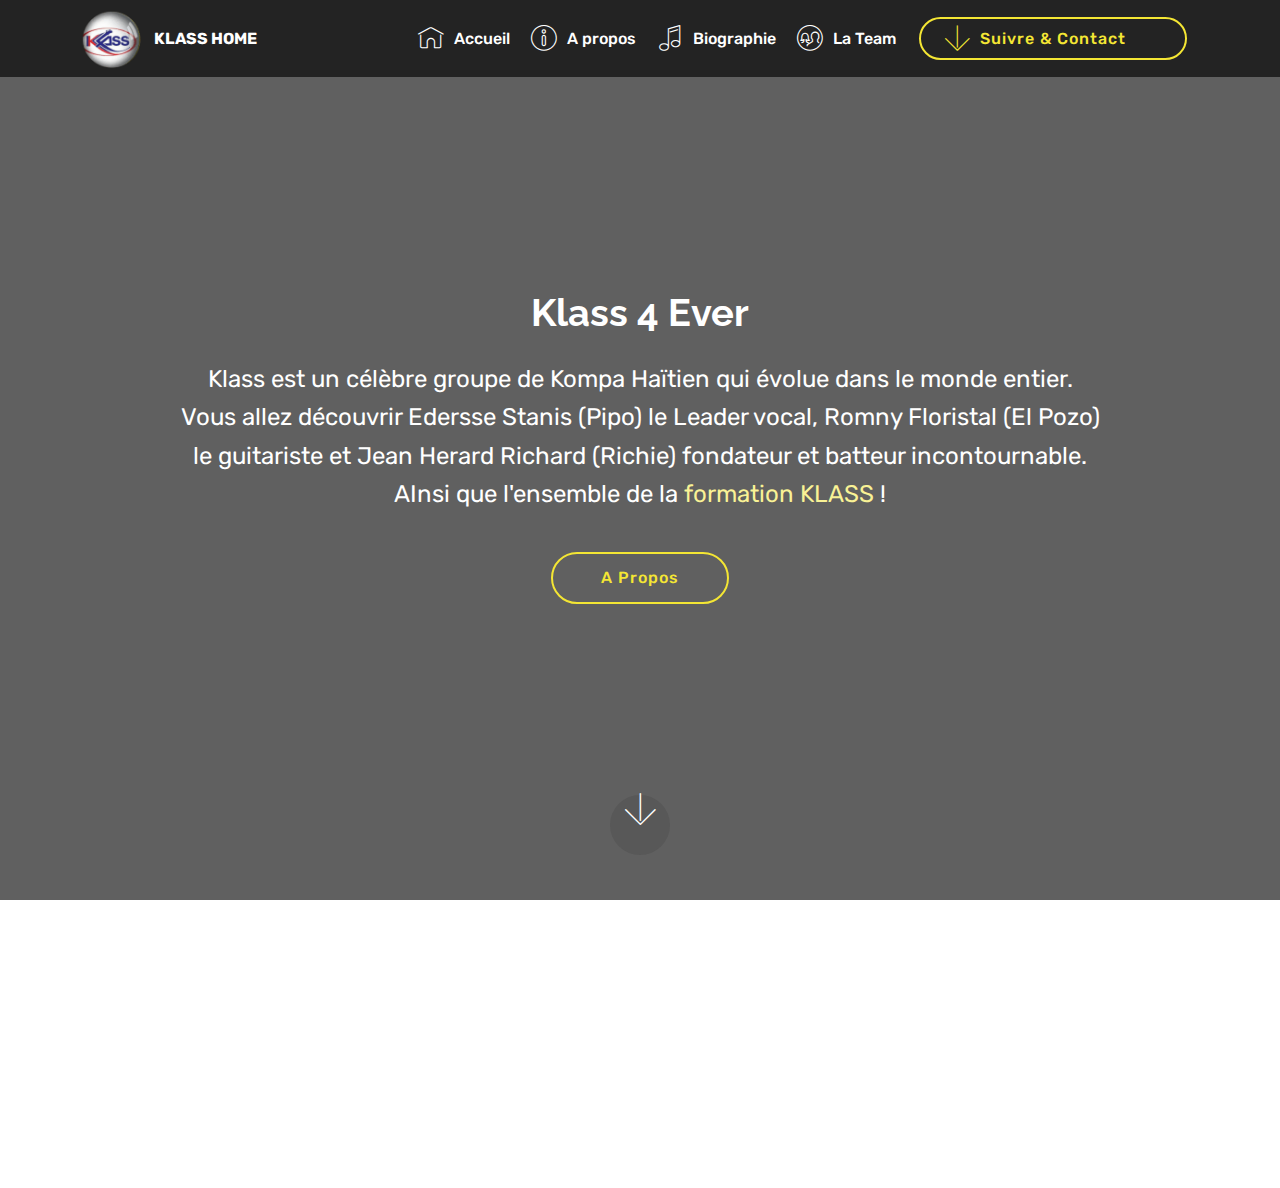
==== index.html @ c2cdf1fd "create github pages" ====
<!DOCTYPE html>
<html  >
<head>
  <!-- Site made with Mobirise Website Builder v4.10.7, https://mobirise.com -->
  <meta charset="UTF-8">
  <meta http-equiv="X-UA-Compatible" content="IE=edge">
  <meta name="generator" content="Mobirise v4.10.7, mobirise.com">
  <meta name="viewport" content="width=device-width, initial-scale=1, minimum-scale=1">
  <link rel="shortcut icon" href="assets/images/logo-klass-1-122x122.png" type="image/x-icon">
  <meta name="description" content="Klass est un célèbre groupe de Kompa Haïtien qui évolue dans le monde entier. Vous allez découvrir Pipo le Leader vocal, El Pozo le guitariste et Richie le batteur incontournable.">
  
  <title>Accueil</title>
  <link rel="stylesheet" href="assets/web/assets/mobirise-icons/mobirise-icons.css">
  <link rel="stylesheet" href="assets/tether/tether.min.css">
  <link rel="stylesheet" href="assets/bootstrap/css/bootstrap.min.css">
  <link rel="stylesheet" href="assets/bootstrap/css/bootstrap-grid.min.css">
  <link rel="stylesheet" href="assets/bootstrap/css/bootstrap-reboot.min.css">
  <link rel="stylesheet" href="assets/dropdown/css/style.css">
  <link rel="stylesheet" href="assets/socicon/css/styles.css">
  <link rel="stylesheet" href="assets/animatecss/animate.min.css">
  <link rel="stylesheet" href="assets/theme/css/style.css">
  <link rel="stylesheet" href="assets/mobirise/css/mbr-additional.css" type="text/css">
  
  
  
</head>
<body>

<!-- Google Analytics -->
<!-- Global site tag (gtag.js) - Google Analytics -->
<script async src="https://www.googletagmanager.com/gtag/js?id=UA-132496621-2"></script>
<script>
  window.dataLayer = window.dataLayer || [];
  function gtag(){dataLayer.push(arguments);}
  gtag('js', new Date());

  gtag('config', 'UA-132496621-2');
</script>
<!-- /Google Analytics -->


  <section class="menu cid-rV5PV3mMNq" once="menu" id="menu1-5">

    

    <nav class="navbar navbar-expand beta-menu navbar-dropdown align-items-center navbar-fixed-top navbar-toggleable-sm">
        <button class="navbar-toggler navbar-toggler-right" type="button" data-toggle="collapse" data-target="#navbarSupportedContent" aria-controls="navbarSupportedContent" aria-expanded="false" aria-label="Toggle navigation">
            <div class="hamburger">
                <span></span>
                <span></span>
                <span></span>
                <span></span>
            </div>
        </button>
        <div class="menu-logo">
            <div class="navbar-brand">
                <span class="navbar-logo">
                    <a href="#top">
                         <img src="assets/images/logo-klass-1-122x122.png" alt="Mobirise" title="" style="height: 3.8rem;">
                    </a>
                </span>
                <span class="navbar-caption-wrap"><a class="navbar-caption text-white display-4" href="https://klass4ever.github.io/">KLASS HOME</a></span>
            </div>
        </div>
        <div class="collapse navbar-collapse" id="navbarSupportedContent">
            <ul class="navbar-nav nav-dropdown" data-app-modern-menu="true"><li class="nav-item">
                    <a class="nav-link link text-white display-4" href="index.html">
                        <span class="mbri-home mbr-iconfont mbr-iconfont-btn"></span>
                        Accueil</a>
                </li><li class="nav-item"><a class="nav-link link text-white display-4" href="a-propos.html"><span class="mbri-info mbr-iconfont mbr-iconfont-btn"></span>
                        
                        A propos</a></li><li class="nav-item"><a class="nav-link link text-white display-4" href="biographie.html"><span class="mbri-music mbr-iconfont mbr-iconfont-btn"></span>Biographie</a></li><li class="nav-item"><a class="nav-link link text-white display-4" href="team.html"><span class="mbri-users mbr-iconfont mbr-iconfont-btn"></span>
                        
                        La Team</a></li></ul>
            <div class="navbar-buttons mbr-section-btn"><a class="btn btn-sm btn-success-outline display-4" href="index.html#social-buttons3-8"><span class="mbri-down mbr-iconfont mbr-iconfont-btn"></span>
                    
                    Suivre &amp; Contact &nbsp; &nbsp; &nbsp;&nbsp;</a></div>
        </div>
    </nav>
</section>

<section class="engine"><a href="https://mobirise.info/i">free site creation software</a></section><section class="header6 cid-rV5FBttwVW mbr-fullscreen" data-bg-video="https://www.youtube.com/watch?v=BL-ZTA_ytfI" id="header6-5">

    

    <div class="mbr-overlay" style="opacity: 0.7; background-color: rgb(35, 35, 35);">
    </div>

    <div class="container">
        <div class="row justify-content-md-center">
            <div class="mbr-white col-md-10">
                <h1 class="mbr-section-title align-center mbr-bold pb-3 mbr-fonts-style display-1">
                    Klass 4 Ever</h1>
                <p class="mbr-text align-center pb-3 mbr-fonts-style display-5">
                    Klass est un célèbre groupe de Kompa Haïtien qui évolue dans le monde entier. Vous allez découvrir Edersse Stanis (Pipo) le Leader vocal, Romny Floristal (El Pozo) le guitariste et Jean Herard Richard (Richie) fondateur et batteur incontournable. AInsi que l'ensemble de la <a href="team.html">formation KLASS</a> !</p>
                <div class="mbr-section-btn align-center"><a class="btn btn-md btn-success-outline display-4" href="a-propos.html">A Propos</a></div>
            </div>
        </div>
    </div>

    <div class="mbr-arrow hidden-sm-down" aria-hidden="true">
        <a href="#next">
            <i class="mbri-down mbr-iconfont"></i>
        </a>
    </div>
</section>

<section class="cid-rV680FNO6k" id="social-buttons3-8">
    
    

    

    <div class="container">
        <div class="media-container-row">
            <div class="col-md-8 align-center">
                <h2 class="pb-3 mbr-section-title mbr-fonts-style display-2">
                    Partager cette page</h2>
                <div>
                    <div class="mbr-social-likes">
                        <span class="btn btn-social socicon-bg-facebook facebook mx-2" title="Share link on Facebook">
                            <i class="socicon socicon-facebook"></i>
                        </span>
                        <span class="btn btn-social twitter socicon-bg-twitter mx-2" title="Share link on Twitter">
                            <i class="socicon socicon-twitter"></i>
                        </span>
                        <span class="btn btn-social plusone socicon-bg-googleplus mx-2" title="Share link on Google+">
                            <i class="socicon socicon-googleplus"></i>
                        </span>
                        
                        
                        
                        <span class="btn btn-social mailru socicon-bg-mail mx-2" title="Share link on Mailru">
                            <i class="socicon socicon-mail"></i>
                        </span>
                    </div>
                </div>
            </div>
        </div>
    </div>
</section>


  <script src="assets/web/assets/jquery/jquery.min.js"></script>
  <script src="assets/popper/popper.min.js"></script>
  <script src="assets/tether/tether.min.js"></script>
  <script src="assets/bootstrap/js/bootstrap.min.js"></script>
  <script src="assets/smoothscroll/smooth-scroll.js"></script>
  <script src="assets/dropdown/js/nav-dropdown.js"></script>
  <script src="assets/dropdown/js/navbar-dropdown.js"></script>
  <script src="assets/touchswipe/jquery.touch-swipe.min.js"></script>
  <script src="assets/viewportchecker/jquery.viewportchecker.js"></script>
  <script src="assets/ytplayer/jquery.mb.ytplayer.min.js"></script>
  <script src="assets/vimeoplayer/jquery.mb.vimeo_player.js"></script>
  <script src="assets/sociallikes/social-likes.js"></script>
  <script src="assets/theme/js/script.js"></script>
  
  
 <div id="scrollToTop" class="scrollToTop mbr-arrow-up"><a style="text-align: center;"><i class="mbr-arrow-up-icon mbr-arrow-up-icon-cm cm-icon cm-icon-smallarrow-up"></i></a></div>
    <input name="animation" type="hidden">
  </body>
</html>
---- assets/web/assets/mobirise-icons/mobirise-icons.css ----
@font-face {
  font-family: 'MobiriseIcons';
  src:  url('mobirise-icons.eot?spat4u');
  src:  url('mobirise-icons.eot?spat4u#iefix') format('embedded-opentype'),
    url('mobirise-icons.ttf?spat4u') format('truetype'),
    url('mobirise-icons.woff?spat4u') format('woff'),
    url('mobirise-icons.svg?spat4u#MobiriseIcons') format('svg');
  font-weight: normal;
  font-style: normal;
}

[class^="mbri-"], [class*=" mbri-"] {
  /* use !important to prevent issues with browser extensions that change fonts */
  font-family: MobiriseIcons !important;
  speak: none;
  font-style: normal;
  font-weight: normal;
  font-variant: normal;
  text-transform: none;
  line-height: 1;

  /* Better Font Rendering =========== */
  -webkit-font-smoothing: antialiased;
  -moz-osx-font-smoothing: grayscale;
}

.mbri-add-submenu:before {
  content: "\e900";
}
.mbri-alert:before {
  content: "\e901";
}
.mbri-align-center:before {
  content: "\e902";
}
.mbri-align-justify:before {
  content: "\e903";
}
.mbri-align-left:before {
  content: "\e904";
}
.mbri-align-right:before {
  content: "\e905";
}
.mbri-android:before {
  content: "\e906";
}
.mbri-apple:before {
  content: "\e907";
}
.mbri-arrow-down:before {
  content: "\e908";
}
.mbri-arrow-next:before {
  content: "\e909";
}
.mbri-arrow-prev:before {
  content: "\e90a";
}
.mbri-arrow-up:before {
  content: "\e90b";
}
.mbri-bold:before {
  content: "\e90c";
}
.mbri-bookmark:before {
  content: "\e90d";
}
.mbri-bootstrap:before {
  content: "\e90e";
}
.mbri-briefcase:before {
  content: "\e90f";
}
.mbri-browse:before {
  content: "\e910";
}
.mbri-bulleted-list:before {
  content: "\e911";
}
.mbri-calendar:before {
  content: "\e912";
}
.mbri-camera:before {
  content: "\e913";
}
.mbri-cart-add:before {
  content: "\e914";
}
.mbri-cart-full:before {
  content: "\e915";
}
.mbri-cash:before {
  content: "\e916";
}
.mbri-change-style:before {
  content: "\e917";
}
.mbri-chat:before {
  content: "\e918";
}
.mbri-clock:before {
  content: "\e919";
}
.mbri-close:before {
  content: "\e91a";
}
.mbri-cloud:before {
  content: "\e91b";
}
.mbri-code:before {
  content: "\e91c";
}
.mbri-contact-form:before {
  content: "\e91d";
}
.mbri-credit-card:before {
  content: "\e91e";
}
.mbri-cursor-click:before {
  content: "\e91f";
}
.mbri-cust-feedback:before {
  content: "\e920";
}
.mbri-database:before {
  content: "\e921";
}
.mbri-delivery:before {
  content: "\e922";
}
.mbri-desktop:before {
  content: "\e923";
}
.mbri-devices:before {
  content: "\e924";
}
.mbri-down:before {
  content: "\e925";
}
.mbri-download:before {
  content: "\e989";
}
.mbri-drag-n-drop:before {
  content: "\e927";
}
.mbri-drag-n-drop2:before {
  content: "\e928";
}
.mbri-edit:before {
  content: "\e929";
}
.mbri-edit2:before {
  content: "\e92a";
}
.mbri-error:before {
  content: "\e92b";
}
.mbri-extension:before {
  content: "\e92c";
}
.mbri-features:before {
  content: "\e92d";
}
.mbri-file:before {
  content: "\e92e";
}
.mbri-flag:before {
  content: "\e92f";
}
.mbri-folder:before {
  content: "\e930";
}
.mbri-gift:before {
  content: "\e931";
}
.mbri-github:before {
  content: "\e932";
}
.mbri-globe:before {
  content: "\e933";
}
.mbri-globe-2:before {
  content: "\e934";
}
.mbri-growing-chart:before {
  content: "\e935";
}
.mbri-hearth:before {
  content: "\e936";
}
.mbri-help:before {
  content: "\e937";
}
.mbri-home:before {
  content: "\e938";
}
.mbri-hot-cup:before {
  content: "\e939";
}
.mbri-idea:before {
  content: "\e93a";
}
.mbri-image-gallery:before {
  content: "\e93b";
}
.mbri-image-slider:before {
  content: "\e93c";
}
.mbri-info:before {
  content: "\e93d";
}
.mbri-italic:before {
  content: "\e93e";
}
.mbri-key:before {
  content: "\e93f";
}
.mbri-laptop:before {
  content: "\e940";
}
.mbri-layers:before {
  content: "\e941";
}
.mbri-left-right:before {
  content: "\e942";
}
.mbri-left:before {
  content: "\e943";
}
.mbri-letter:before {
  content: "\e944";
}
.mbri-like:before {
  content: "\e945";
}
.mbri-link:before {
  content: "\e946";
}
.mbri-lock:before {
  content: "\e947";
}
.mbri-login:before {
  content: "\e948";
}
.mbri-logout:before {
  content: "\e949";
}
.mbri-magic-stick:before {
  content: "\e94a";
}
.mbri-map-pin:before {
  content: "\e94b";
}
.mbri-menu:before {
  content: "\e94c";
}
.mbri-mobile:before {
  content: "\e94d";
}
.mbri-mobile2:before {
  content: "\e94e";
}
.mbri-mobirise:before {
  content: "\e94f";
}
.mbri-more-horizontal:before {
  content: "\e950";
}
.mbri-more-vertical:before {
  content: "\e951";
}
.mbri-music:before {
  content: "\e952";
}
.mbri-new-file:before {
  content: "\e953";
}
.mbri-numbered-list:before {
  content: "\e954";
}
.mbri-opened-folder:before {
  content: "\e955";
}
.mbri-pages:before {
  content: "\e956";
}
.mbri-paper-plane:before {
  content: "\e957";
}
.mbri-paperclip:before {
  content: "\e958";
}
.mbri-photo:before {
  content: "\e959";
}
.mbri-photos:before {
  content: "\e95a";
}
.mbri-pin:before {
  content: "\e95b";
}
.mbri-play:before {
  content: "\e95c";
}
.mbri-plus:before {
  content: "\e95d";
}
.mbri-preview:before {
  content: "\e95e";
}
.mbri-print:before {
  content: "\e95f";
}
.mbri-protect:before {
  content: "\e960";
}
.mbri-question:before {
  content: "\e961";
}
.mbri-quote-left:before {
  content: "\e962";
}
.mbri-quote-right:before {
  content: "\e963";
}
.mbri-refresh:before {
  content: "\e964";
}
.mbri-responsive:before {
  content: "\e965";
}
.mbri-right:before {
  content: "\e966";
}
.mbri-rocket:before {
  content: "\e967";
}
.mbri-sad-face:before {
  content: "\e968";
}
.mbri-sale:before {
  content: "\e969";
}
.mbri-save:before {
  content: "\e96a";
}
.mbri-search:before {
  content: "\e96b";
}
.mbri-setting:before {
  content: "\e96c";
}
.mbri-setting2:before {
  content: "\e96d";
}
.mbri-setting3:before {
  content: "\e96e";
}
.mbri-share:before {
  content: "\e96f";
}
.mbri-shopping-bag:before {
  content: "\e970";
}
.mbri-shopping-basket:before {
  content: "\e971";
}
.mbri-shopping-cart:before {
  content: "\e972";
}
.mbri-sites:before {
  content: "\e973";
}
.mbri-smile-face:before {
  content: "\e974";
}
.mbri-speed:before {
  content: "\e975";
}
.mbri-star:before {
  content: "\e976";
}
.mbri-success:before {
  content: "\e977";
}
.mbri-sun:before {
  content: "\e978";
}
.mbri-sun2:before {
  content: "\e979";
}
.mbri-tablet:before {
  content: "\e97a";
}
.mbri-tablet-vertical:before {
  content: "\e97b";
}
.mbri-target:before {
  content: "\e97c";
}
.mbri-timer:before {
  content: "\e97d";
}
.mbri-to-ftp:before {
  content: "\e97e";
}
.mbri-to-local-drive:before {
  content: "\e97f";
}
.mbri-touch-swipe:before {
  content: "\e980";
}
.mbri-touch:before {
  content: "\e981";
}
.mbri-trash:before {
  content: "\e982";
}
.mbri-underline:before {
  content: "\e983";
}
.mbri-unlink:before {
  content: "\e984";
}
.mbri-unlock:before {
  content: "\e985";
}
.mbri-up-down:before {
  content: "\e986";
}
.mbri-up:before {
  content: "\e987";
}
.mbri-update:before {
  content: "\e988";
}
.mbri-upload:before {
 content: "\e926"; 
}
.mbri-user:before {
  content: "\e98a";
}
.mbri-user2:before {
  content: "\e98b";
}
.mbri-users:before {
  content: "\e98c";
}
.mbri-video:before {
  content: "\e98d";
}
.mbri-video-play:before {
  content: "\e98e";
}
.mbri-watch:before {
  content: "\e98f";
}
.mbri-website-theme:before {
  content: "\e990";
}
.mbri-wifi:before {
  content: "\e991";
}
.mbri-windows:before {
  content: "\e992";
}
.mbri-zoom-out:before {
  content: "\e993";
}
.mbri-redo:before {
  content: "\e994";
}
.mbri-undo:before {
  content: "\e995";
}
---- assets/dropdown/css/style.css ----
.navbar-dropdown {
  left: 0;
  padding: 0;
  position: absolute;
  right: 0;
  top: 0;
  transition: all 0.45s ease;
  z-index: 1030;
  background: #282828; }
  .navbar-dropdown .navbar-logo {
    margin-right: 0.8rem;
    transition: margin 0.3s ease-in-out;
    vertical-align: middle; }
    .navbar-dropdown .navbar-logo img {
      height: 3.125rem;
      transition: all 0.3s ease-in-out; }
    .navbar-dropdown .navbar-logo.mbr-iconfont {
      font-size: 3.125rem;
      line-height: 3.125rem; }
  .navbar-dropdown .navbar-caption {
    font-weight: 700;
    white-space: normal;
    vertical-align: -4px;
    line-height: 3.125rem !important; }
    .navbar-dropdown .navbar-caption, .navbar-dropdown .navbar-caption:hover {
      color: inherit;
      text-decoration: none; }
  .navbar-dropdown .mbr-iconfont + .navbar-caption {
    vertical-align: -1px; }
  .navbar-dropdown.navbar-fixed-top {
    position: fixed; }
  .navbar-dropdown .navbar-brand span {
    vertical-align: -4px; }
  .navbar-dropdown.bg-color.transparent {
    background: none; }
  .navbar-dropdown.navbar-short .navbar-brand {
    padding: 0.625rem 0; }
    .navbar-dropdown.navbar-short .navbar-brand span {
      vertical-align: -1px; }
  .navbar-dropdown.navbar-short .navbar-caption {
    line-height: 2.375rem !important;
    vertical-align: -2px; }
  .navbar-dropdown.navbar-short .navbar-logo {
    margin-right: 0.5rem; }
    .navbar-dropdown.navbar-short .navbar-logo img {
      height: 2.375rem; }
    .navbar-dropdown.navbar-short .navbar-logo.mbr-iconfont {
      font-size: 2.375rem;
      line-height: 2.375rem; }
  .navbar-dropdown.navbar-short .mbr-table-cell {
    height: 3.625rem; }
  .navbar-dropdown .navbar-close {
    left: 0.6875rem;
    position: fixed;
    top: 0.75rem;
    z-index: 1000; }
  .navbar-dropdown .hamburger-icon {
    content: "";
    display: inline-block;
    vertical-align: middle;
    width: 16px;
    -webkit-box-shadow: 0 -6px 0 1px #282828,0 0 0 1px #282828,0 6px 0 1px #282828;
    -moz-box-shadow: 0 -6px 0 1px #282828,0 0 0 1px #282828,0 6px 0 1px #282828;
    box-shadow: 0 -6px 0 1px #282828,0 0 0 1px #282828,0 6px 0 1px #282828; }

.dropdown-menu .dropdown-toggle[data-toggle="dropdown-submenu"]::after {
  border-bottom: 0.35em solid transparent;
  border-left: 0.35em solid;
  border-right: 0;
  border-top: 0.35em solid transparent;
  margin-left: 0.3rem; }

.dropdown-menu .dropdown-item:focus {
  outline: 0; }

.nav-dropdown {
  font-size: 0.75rem;
  font-weight: 500;
  height: auto !important; }
  .nav-dropdown .nav-btn {
    padding-left: 1rem; }
  .nav-dropdown .link {
    margin: .667em 1.667em;
    font-weight: 500;
    padding: 0;
    transition: color .2s ease-in-out; }
    .nav-dropdown .link.dropdown-toggle {
      margin-right: 2.583em; }
      .nav-dropdown .link.dropdown-toggle::after {
        margin-left: .25rem;
        border-top: 0.35em solid;
        border-right: 0.35em solid transparent;
        border-left: 0.35em solid transparent;
        border-bottom: 0; }
      .nav-dropdown .link.dropdown-toggle[aria-expanded="true"] {
        margin: 0;
        padding: 0.667em 3.263em  0.667em 1.667em; }
  .nav-dropdown .link::after,
  .nav-dropdown .dropdown-item::after {
    color: inherit; }
  .nav-dropdown .btn {
    font-size: 0.75rem;
    font-weight: 700;
    letter-spacing: 0;
    margin-bottom: 0;
    padding-left: 1.25rem;
    padding-right: 1.25rem; }
  .nav-dropdown .dropdown-menu {
    border-radius: 0;
    border: 0;
    left: 0;
    margin: 0;
    padding-bottom: 1.25rem;
    padding-top: 1.25rem;
    position: relative; }
  .nav-dropdown .dropdown-submenu {
    margin-left: 0.125rem;
    top: 0; }
  .nav-dropdown .dropdown-item {
    font-weight: 500;
    line-height: 2;
    padding: 0.3846em 4.615em 0.3846em 1.5385em;
    position: relative;
    transition: color .2s ease-in-out, background-color .2s ease-in-out; }
    .nav-dropdown .dropdown-item::after {
      margin-top: -0.3077em;
      position: absolute;
      right: 1.1538em;
      top: 50%; }
    .nav-dropdown .dropdown-item:focus, .nav-dropdown .dropdown-item:hover {
      background: none; }

@media (max-width: 767px) {
  .nav-dropdown.navbar-toggleable-sm {
    bottom: 0;
    display: none;
    left: 0;
    overflow-x: hidden;
    position: fixed;
    top: 0;
    transform: translateX(-100%);
    -ms-transform: translateX(-100%);
    -webkit-transform: translateX(-100%);
    width: 18.75rem;
    z-index: 999; } }
.nav-dropdown.navbar-toggleable-xl {
  bottom: 0;
  display: none;
  left: 0;
  overflow-x: hidden;
  position: fixed;
  top: 0;
  transform: translateX(-100%);
  -ms-transform: translateX(-100%);
  -webkit-transform: translateX(-100%);
  width: 18.75rem;
  z-index: 999; }

.nav-dropdown-sm {
  display: block !important;
  overflow-x: hidden;
  overflow: auto;
  padding-top: 3.875rem; }
  .nav-dropdown-sm::after {
    content: "";
    display: block;
    height: 3rem;
    width: 100%; }
  .nav-dropdown-sm.collapse.in ~ .navbar-close {
    display: block !important; }
  .nav-dropdown-sm.collapsing, .nav-dropdown-sm.collapse.in {
    transform: translateX(0);
    -ms-transform: translateX(0);
    -webkit-transform: translateX(0);
    transition: all 0.25s ease-out;
    -webkit-transition: all 0.25s ease-out;
    background: #282828; }
  .nav-dropdown-sm.collapsing[aria-expanded="false"] {
    transform: translateX(-100%);
    -ms-transform: translateX(-100%);
    -webkit-transform: translateX(-100%); }
  .nav-dropdown-sm .nav-item {
    display: block;
    margin-left: 0 !important;
    padding-left: 0; }
  .nav-dropdown-sm .link,
  .nav-dropdown-sm .dropdown-item {
    border-top: 1px dotted rgba(255, 255, 255, 0.1);
    font-size: 0.8125rem;
    line-height: 1.6;
    margin: 0 !important;
    padding: 0.875rem 2.4rem 0.875rem 1.5625rem !important;
    position: relative;
    white-space: normal; }
    .nav-dropdown-sm .link:focus, .nav-dropdown-sm .link:hover,
    .nav-dropdown-sm .dropdown-item:focus,
    .nav-dropdown-sm .dropdown-item:hover {
      background: rgba(0, 0, 0, 0.2) !important;
      color: #c0a375; }
  .nav-dropdown-sm .nav-btn {
    position: relative;
    padding: 1.5625rem 1.5625rem 0 1.5625rem; }
    .nav-dropdown-sm .nav-btn::before {
      border-top: 1px dotted rgba(255, 255, 255, 0.1);
      content: "";
      left: 0;
      position: absolute;
      top: 0;
      width: 100%; }
    .nav-dropdown-sm .nav-btn + .nav-btn {
      padding-top: 0.625rem; }
      .nav-dropdown-sm .nav-btn + .nav-btn::before {
        display: none; }
  .nav-dropdown-sm .btn {
    padding: 0.625rem 0; }
  .nav-dropdown-sm .dropdown-toggle[data-toggle="dropdown-submenu"]::after {
    margin-left: .25rem;
    border-top: 0.35em solid;
    border-right: 0.35em solid transparent;
    border-left: 0.35em solid transparent;
    border-bottom: 0; }
  .nav-dropdown-sm .dropdown-toggle[data-toggle="dropdown-submenu"][aria-expanded="true"]::after {
    border-top: 0;
    border-right: 0.35em solid transparent;
    border-left: 0.35em solid transparent;
    border-bottom: 0.35em solid; }
  .nav-dropdown-sm .dropdown-menu {
    margin: 0;
    padding: 0;
    position: relative;
    top: 0;
    left: 0;
    width: 100%;
    border: 0;
    float: none;
    border-radius: 0;
    background: none; }
  .nav-dropdown-sm .dropdown-submenu {
    left: 100%;
    margin-left: 0.125rem;
    margin-top: -1.25rem;
    top: 0; }

.navbar-toggleable-sm .nav-dropdown .dropdown-menu {
  position: absolute; }

.navbar-toggleable-sm .nav-dropdown .dropdown-submenu {
  left: 100%;
  margin-left: 0.125rem;
  margin-top: -1.25rem;
  top: 0; }

.navbar-toggleable-sm.opened .nav-dropdown .dropdown-menu {
  position: relative; }

.navbar-toggleable-sm.opened .nav-dropdown .dropdown-submenu {
  left: 0;
  margin-left: 00rem;
  margin-top: 0rem;
  top: 0; }

.is-builder .nav-dropdown.collapsing {
  transition: none !important; }

/*# sourceMappingURL=style.css.map */
---- assets/socicon/css/styles.css ----
@charset "UTF-8";

@font-face {
  font-family: "socicon";
  src:url("../fonts/socicon.eot");
  src:url("../fonts/socicon.eot?#iefix") format("embedded-opentype"),
    url("../fonts/socicon.woff") format("woff"),
    url("../fonts/socicon.ttf") format("truetype"),
    url("../fonts/socicon.svg#socicon") format("svg");
  font-weight: normal;
  font-style: normal;

}

[data-icon]:before {
  font-family: "socicon" !important;
  content: attr(data-icon);
  font-style: normal !important;
  font-weight: normal !important;
  font-variant: normal !important;
  text-transform: none !important;
  speak: none;
  line-height: 1;
  -webkit-font-smoothing: antialiased;
  -moz-osx-font-smoothing: grayscale;
}

[class^="socicon-"]:before,
[class*=" socicon-"]:before {
  font-family: "socicon" !important;
  font-style: normal !important;
  font-weight: normal !important;
  font-variant: normal !important;
  text-transform: none !important;
  speak: none;
  line-height: 1;
  -webkit-font-smoothing: antialiased;
  -moz-osx-font-smoothing: grayscale;
}

.socicon-modelmayhem:before {
  content: "\e000";
}
.socicon-mixcloud:before {
  content: "\e001";
}
.socicon-drupal:before {
  content: "\e002";
}
.socicon-swarm:before {
  content: "\e003";
}
.socicon-istock:before {
  content: "\e004";
}
.socicon-yammer:before {
  content: "\e005";
}
.socicon-ello:before {
  content: "\e006";
}
.socicon-stackoverflow:before {
  content: "\e007";
}
.socicon-persona:before {
  content: "\e008";
}
.socicon-triplej:before {
  content: "\e009";
}
.socicon-houzz:before {
  content: "\e00a";
}
.socicon-rss:before {
  content: "\e00b";
}
.socicon-paypal:before {
  content: "\e00c";
}
.socicon-odnoklassniki:before {
  content: "\e00d";
}
.socicon-airbnb:before {
  content: "\e00e";
}
.socicon-periscope:before {
  content: "\e00f";
}
.socicon-outlook:before {
  content: "\e010";
}
.socicon-coderwall:before {
  content: "\e011";
}
.socicon-tripadvisor:before {
  content: "\e012";
}
.socicon-appnet:before {
  content: "\e013";
}
.socicon-goodreads:before {
  content: "\e014";
}
.socicon-tripit:before {
  content: "\e015";
}
.socicon-lanyrd:before {
  content: "\e016";
}
.socicon-slideshare:before {
  content: "\e017";
}
.socicon-buffer:before {
  content: "\e018";
}
.socicon-disqus:before {
  content: "\e019";
}
.socicon-vkontakte:before {
  content: "\e01a";
}
.socicon-whatsapp:before {
  content: "\e01b";
}
.socicon-patreon:before {
  content: "\e01c";
}
.socicon-storehouse:before {
  content: "\e01d";
}
.socicon-pocket:before {
  content: "\e01e";
}
.socicon-mail:before {
  content: "\e01f";
}
.socicon-blogger:before {
  content: "\e020";
}
.socicon-technorati:before {
  content: "\e021";
}
.socicon-reddit:before {
  content: "\e022";
}
.socicon-dribbble:before {
  content: "\e023";
}
.socicon-stumbleupon:before {
  content: "\e024";
}
.socicon-digg:before {
  content: "\e025";
}
.socicon-envato:before {
  content: "\e026";
}
.socicon-behance:before {
  content: "\e027";
}
.socicon-delicious:before {
  content: "\e028";
}
.socicon-deviantart:before {
  content: "\e029";
}
.socicon-forrst:before {
  content: "\e02a";
}
.socicon-play:before {
  content: "\e02b";
}
.socicon-zerply:before {
  content: "\e02c";
}
.socicon-wikipedia:before {
  content: "\e02d";
}
.socicon-apple:before {
  content: "\e02e";
}
.socicon-flattr:before {
  content: "\e02f";
}
.socicon-github:before {
  content: "\e030";
}
.socicon-renren:before {
  content: "\e031";
}
.socicon-friendfeed:before {
  content: "\e032";
}
.socicon-newsvine:before {
  content: "\e033";
}
.socicon-identica:before {
  content: "\e034";
}
.socicon-bebo:before {
  content: "\e035";
}
.socicon-zynga:before {
  content: "\e036";
}
.socicon-steam:before {
  content: "\e037";
}
.socicon-xbox:before {
  content: "\e038";
}
.socicon-windows:before {
  content: "\e039";
}
.socicon-qq:before {
  content: "\e03a";
}
.socicon-douban:before {
  content: "\e03b";
}
.socicon-meetup:before {
  content: "\e03c";
}
.socicon-playstation:before {
  content: "\e03d";
}
.socicon-android:before {
  content: "\e03e";
}
.socicon-snapchat:before {
  content: "\e03f";
}
.socicon-twitter:before {
  content: "\e040";
}
.socicon-facebook:before {
  content: "\e041";
}
.socicon-googleplus:before {
  content: "\e042";
}
.socicon-pinterest:before {
  content: "\e043";
}
.socicon-foursquare:before {
  content: "\e044";
}
.socicon-yahoo:before {
  content: "\e045";
}
.socicon-skype:before {
  content: "\e046";
}
.socicon-yelp:before {
  content: "\e047";
}
.socicon-feedburner:before {
  content: "\e048";
}
.socicon-linkedin:before {
  content: "\e049";
}
.socicon-viadeo:before {
  content: "\e04a";
}
.socicon-xing:before {
  content: "\e04b";
}
.socicon-myspace:before {
  content: "\e04c";
}
.socicon-soundcloud:before {
  content: "\e04d";
}
.socicon-spotify:before {
  content: "\e04e";
}
.socicon-grooveshark:before {
  content: "\e04f";
}
.socicon-lastfm:before {
  content: "\e050";
}
.socicon-youtube:before {
  content: "\e051";
}
.socicon-vimeo:before {
  content: "\e052";
}
.socicon-dailymotion:before {
  content: "\e053";
}
.socicon-vine:before {
  content: "\e054";
}
.socicon-flickr:before {
  content: "\e055";
}
.socicon-500px:before {
  content: "\e056";
}
.socicon-wordpress:before {
  content: "\e058";
}
.socicon-tumblr:before {
  content: "\e059";
}
.socicon-twitch:before {
  content: "\e05a";
}
.socicon-8tracks:before {
  content: "\e05b";
}
.socicon-amazon:before {
  content: "\e05c";
}
.socicon-icq:before {
  content: "\e05d";
}
.socicon-smugmug:before {
  content: "\e05e";
}
.socicon-ravelry:before {
  content: "\e05f";
}
.socicon-weibo:before {
  content: "\e060";
}
.socicon-baidu:before {
  content: "\e061";
}
.socicon-angellist:before {
  content: "\e062";
}
.socicon-ebay:before {
  content: "\e063";
}
.socicon-imdb:before {
  content: "\e064";
}
.socicon-stayfriends:before {
  content: "\e065";
}
.socicon-residentadvisor:before {
  content: "\e066";
}
.socicon-google:before {
  content: "\e067";
}
.socicon-yandex:before {
  content: "\e068";
}
.socicon-sharethis:before {
  content: "\e069";
}
.socicon-bandcamp:before {
  content: "\e06a";
}
.socicon-itunes:before {
  content: "\e06b";
}
.socicon-deezer:before {
  content: "\e06c";
}
.socicon-telegram:before {
  content: "\e06e";
}
.socicon-openid:before {
  content: "\e06f";
}
.socicon-amplement:before {
  content: "\e070";
}
.socicon-viber:before {
  content: "\e071";
}
.socicon-zomato:before {
  content: "\e072";
}
.socicon-draugiem:before {
  content: "\e074";
}
.socicon-endomodo:before {
  content: "\e075";
}
.socicon-filmweb:before {
  content: "\e076";
}
.socicon-stackexchange:before {
  content: "\e077";
}
.socicon-wykop:before {
  content: "\e078";
}
.socicon-teamspeak:before {
  content: "\e079";
}
.socicon-teamviewer:before {
  content: "\e07a";
}
.socicon-ventrilo:before {
  content: "\e07b";
}
.socicon-younow:before {
  content: "\e07c";
}
.socicon-raidcall:before {
  content: "\e07d";
}
.socicon-mumble:before {
  content: "\e07e";
}
.socicon-medium:before {
  content: "\e06d";
}
.socicon-bebee:before {
  content: "\e07f";
}
.socicon-hitbox:before {
  content: "\e080";
}
.socicon-reverbnation:before {
  content: "\e081";
}
.socicon-formulr:before {
  content: "\e082";
}
.socicon-instagram:before {
  content: "\e057";
}
.socicon-battlenet:before {
  content: "\e083";
}
.socicon-chrome:before {
  content: "\e084";
}
.socicon-discord:before {
  content: "\e086";
}
.socicon-issuu:before {
  content: "\e087";
}
.socicon-macos:before {
  content: "\e088";
}
.socicon-firefox:before {
  content: "\e089";
}
.socicon-opera:before {
  content: "\e08d";
}
.socicon-keybase:before {
  content: "\e090";
}
.socicon-alliance:before {
  content: "\e091";
}
.socicon-livejournal:before {
  content: "\e092";
}
.socicon-googlephotos:before {
  content: "\e093";
}
.socicon-horde:before {
  content: "\e094";
}
.socicon-etsy:before {
  content: "\e095";
}
.socicon-zapier:before {
  content: "\e096";
}
.socicon-google-scholar:before {
  content: "\e097";
}
.socicon-researchgate:before {
  content: "\e098";
}
.socicon-wechat:before {
  content: "\e099";
}
.socicon-strava:before {
  content: "\e09a";
}
.socicon-line:before {
  content: "\e09b";
}
.socicon-lyft:before {
  content: "\e09c";
}
.socicon-uber:before {
  content: "\e09d";
}
.socicon-songkick:before {
  content: "\e09e";
}
.socicon-viewbug:before {
  content: "\e09f";
}
.socicon-googlegroups:before {
  content: "\e0a0";
}
.socicon-quora:before {
  content: "\e073";
}
.socicon-diablo:before {
  content: "\e085";
}
.socicon-blizzard:before {
  content: "\e0a1";
}
.socicon-hearthstone:before {
  content: "\e08b";
}
.socicon-heroes:before {
  content: "\e08a";
}
.socicon-overwatch:before {
  content: "\e08c";
}
.socicon-warcraft:before {
  content: "\e08e";
}
.socicon-starcraft:before {
  content: "\e08f";
}
.socicon-beam:before {
  content: "\e0a2";
}
.socicon-curse:before {
  content: "\e0a3";
}
.socicon-player:before {
  content: "\e0a4";
}
.socicon-streamjar:before {
  content: "\e0a5";
}
.socicon-nintendo:before {
  content: "\e0a6";
}
.socicon-hellocoton:before {
  content: "\e0a7";
}
---- assets/theme/css/style.css ----
/*!
 * Mobirise v4 theme (https://mobirise.com/)
 * Copyright 2017 Mobirise
 */
section {
  background-color: #eeeeee;
}

section,
.container,
.container-fluid {
  position: relative;
  word-wrap: break-word;
}

a.mbr-iconfont:hover {
  text-decoration: none;
}

.article .lead p, .article .lead ul, .article .lead ol, .article .lead pre, .article .lead blockquote {
  margin-bottom: 0;
}

a {
  font-style: normal;
  font-weight: 400;
  cursor: pointer;
}

a, a:hover {
  text-decoration: none;
}

figure {
  margin-bottom: 0;
}

body {
  color: #232323;
}

h1, h2, h3, h4, h5, h6,
.h1, .h2, .h3, .h4, .h5, .h6,
.display-1, .display-2, .display-3, .display-4 {
  line-height: 1;
  word-break: break-word;
  word-wrap: break-word;
}

b, strong {
  font-weight: bold;
}

blockquote {
  padding: 10px 0 10px 20px;
  position: relative;
  border-left: 2px solid;
  border-color: #ff3366;
}

input:-webkit-autofill, input:-webkit-autofill:hover, input:-webkit-autofill:focus, input:-webkit-autofill:active {
  transition-delay: 9999s;
  transition-property: background-color, color;
}

textarea[type="hidden"] {
  display: none;
}

body {
  position: relative;
}

section {
  background-position: 50% 50%;
  background-repeat: no-repeat;
  background-size: cover;
}

section .mbr-background-video,
section .mbr-background-video-preview {
  position: absolute;
  bottom: 0;
  left: 0;
  right: 0;
  top: 0;
}

.hidden {
  visibility: hidden;
}

.mbr-z-index20 {
  z-index: 20;
}

/*! Base colors */
.mbr-white {
  color: #ffffff;
}

.mbr-black {
  color: #000000;
}

.mbr-bg-white {
  background-color: #ffffff;
}

.mbr-bg-black {
  background-color: #000000;
}

/*! Text-aligns */
.align-left {
  text-align: left;
}

.align-center {
  text-align: center;
}

.align-right {
  text-align: right;
}

@media (max-width: 767px) {
  .align-left, .align-center, .align-right, .mbr-section-btn, .mbr-section-title {
    text-align: center;
  }
}

/*! Font-weight  */
.mbr-light {
  font-weight: 300;
}

.mbr-regular {
  font-weight: 400;
}

.mbr-semibold {
  font-weight: 500;
}

.mbr-bold {
  font-weight: 700;
}

/*! Media  */
.media-size-item {
  -webkit-flex: 1 1 auto;
  -moz-flex: 1 1 auto;
  -ms-flex: 1 1 auto;
  -o-flex: 1 1 auto;
  flex: 1 1 auto;
}

.media-content {
  -webkit-flex-basis: 100%;
  flex-basis: 100%;
}

.media-container-row {
  display: -ms-flexbox;
  display: -webkit-flex;
  display: flex;
  -webkit-flex-direction: row;
  -ms-flex-direction: row;
  flex-direction: row;
  -webkit-flex-wrap: wrap;
  -ms-flex-wrap: wrap;
  flex-wrap: wrap;
  -webkit-justify-content: center;
  -ms-flex-pack: center;
  justify-content: center;
  -webkit-align-content: center;
  -ms-flex-line-pack: center;
  align-content: center;
  -webkit-align-items: start;
  -ms-flex-align: start;
  align-items: start;
}

.media-container-row .media-size-item {
  width: 400px;
}

.media-container-column {
  display: -ms-flexbox;
  display: -webkit-flex;
  display: flex;
  -webkit-flex-direction: column;
  -ms-flex-direction: column;
  flex-direction: column;
  -webkit-flex-wrap: wrap;
  -ms-flex-wrap: wrap;
  flex-wrap: wrap;
  -webkit-justify-content: center;
  -ms-flex-pack: center;
  justify-content: center;
  -webkit-align-content: center;
  -ms-flex-line-pack: center;
  align-content: center;
  -webkit-align-items: stretch;
  -ms-flex-align: stretch;
  align-items: stretch;
}

.media-container-column > * {
  width: 100%;
}

@media (min-width: 992px) {
  .media-container-row {
    -webkit-flex-wrap: nowrap;
    -ms-flex-wrap: nowrap;
    flex-wrap: nowrap;
  }
}

figure {
  overflow: hidden;
}

figure[mbr-media-size] {
  transition: width 0.1s;
}

.mbr-figure img, .mbr-figure iframe {
  display: block;
  width: 100%;
}

.card {
  background-color: transparent;
  border: none;
}

.card-box {
  width: 100%;
}

.card-img {
  text-align: center;
  flex-shrink: 0;
  -webkit-flex-shrink: 0;
}

.media {
  max-width: 100%;
  margin: 0 auto;
}

.mbr-figure {
  -ms-flex-item-align: center;
  -ms-grid-row-align: center;
  -webkit-align-self: center;
  align-self: center;
}

.media-container > div {
  max-width: 100%;
}

.mbr-figure img, .card-img img {
  width: 100%;
}

@media (max-width: 991px) {
  .media-size-item {
    width: auto !important;
  }
  .media {
    width: auto;
  }
  .mbr-figure {
    width: 100% !important;
  }
}

/*! Buttons */
.mbr-section-btn {
  margin-left: -.25rem;
  margin-right: -.25rem;
  font-size: 0;
}

nav .mbr-section-btn {
  margin-left: 0rem;
  margin-right: 0rem;
}

/*! Btn icon margin */
.btn .mbr-iconfont, .btn.btn-sm .mbr-iconfont {
  cursor: pointer;
  margin-right: 0.5rem;
}

.btn.btn-md .mbr-iconfont, .btn.btn-md .mbr-iconfont {
  margin-right: 0.8rem;
}

.mbr-regular {
  font-weight: 400;
}

.mbr-semibold {
  font-weight: 500;
}

.mbr-bold {
  font-weight: 700;
}

[type="submit"] {
  -webkit-appearance: none;
}

/*! Full-screen */
.mbr-fullscreen .mbr-overlay {
  min-height: 100vh;
}

.mbr-fullscreen {
  display: flex;
  display: -webkit-flex;
  display: -moz-flex;
  display: -ms-flex;
  display: -o-flex;
  align-items: center;
  -webkit-align-items: center;
  min-height: 100vh;
  padding-top: 3rem;
  padding-bottom: 3rem;
}

/*! Map */
.map {
  height: 25rem;
  position: relative;
}

.map iframe {
  width: 100%;
  height: 100%;
}

/* Form */
.form-asterisk {
  font-family: initial;
  position: absolute;
  top: -2px;
  font-weight: normal;
}

/*! Scroll to top arrow */
.mbr-arrow-up {
  bottom: 25px;
  right: 90px;
  position: fixed;
  text-align: right;
  z-index: 5000;
  color: #ffffff;
  font-size: 32px;
  transform: rotate(180deg);
  -webkit-transform: rotate(180deg);
}

.mbr-arrow-up a {
  background: rgba(0, 0, 0, 0.2);
  border-radius: 3px;
  color: #fff;
  display: inline-block;
  height: 60px;
  width: 60px;
  outline-style: none !important;
  position: relative;
  text-decoration: none;
  transition: all .3s ease-in-out;
  cursor: pointer;
  text-align: center;
}

.mbr-arrow-up a:hover {
  background-color: rgba(0, 0, 0, 0.4);
}

.mbr-arrow-up a i {
  line-height: 60px;
}

.mbr-arrow-up-icon {
  display: block;
  color: #fff;
}

.mbr-arrow-up-icon::before {
  content: "\203a";
  display: inline-block;
  font-family: serif;
  font-size: 32px;
  line-height: 1;
  font-style: normal;
  position: relative;
  top: 6px;
  left: -4px;
  -webkit-transform: rotate(-90deg);
  transform: rotate(-90deg);
}

/*! Arrow Down */
.mbr-arrow {
  position: absolute;
  bottom: 45px;
  left: 50%;
  width: 60px;
  height: 60px;
  cursor: pointer;
  background-color: rgba(80, 80, 80, 0.5);
  border-radius: 50%;
  -webkit-transform: translateX(-50%);
  transform: translateX(-50%);
}

.mbr-arrow > a {
  display: inline-block;
  text-decoration: none;
  outline-style: none;
  -webkit-animation: arrowdown 1.7s ease-in-out infinite;
  animation: arrowdown 1.7s ease-in-out infinite;
}

.mbr-arrow > a > i {
  position: absolute;
  top: -2px;
  left: 15px;
  font-size: 2rem;
}

@keyframes arrowdown {
  0% {
    transform: translateY(0px);
    -webkit-transform: translateY(0px);
  }
  50% {
    transform: translateY(-5px);
    -webkit-transform: translateY(-5px);
  }
  100% {
    transform: translateY(0px);
    -webkit-transform: translateY(0px);
  }
}

@-webkit-keyframes arrowdown {
  0% {
    transform: translateY(0px);
    -webkit-transform: translateY(0px);
  }
  50% {
    transform: translateY(-5px);
    -webkit-transform: translateY(-5px);
  }
  100% {
    transform: translateY(0px);
    -webkit-transform: translateY(0px);
  }
}

@media (max-width: 500px) {
  .mbr-arrow-up {
    left: 50%;
    right: auto;
    transform: translateX(-50%) rotate(180deg);
    -webkit-transform: translateX(-50%) rotate(180deg);
  }
}

/*Gradients animation*/
@keyframes gradient-animation {
  from {
    background-position: 0% 100%;
    animation-timing-function: ease-in-out;
  }
  to {
    background-position: 100% 0%;
    animation-timing-function: ease-in-out;
  }
}

@-webkit-keyframes gradient-animation {
  from {
    background-position: 0% 100%;
    animation-timing-function: ease-in-out;
  }
  to {
    background-position: 100% 0%;
    animation-timing-function: ease-in-out;
  }
}

.bg-gradient {
  background-size: 200% 200%;
  animation: gradient-animation 5s infinite alternate;
  -webkit-animation: gradient-animation 5s infinite alternate;
}

.menu .navbar-brand {
  display: -webkit-flex;
}

.menu .navbar-brand span {
  display: flex;
  display: -webkit-flex;
}

.menu .navbar-brand .navbar-caption-wrap {
  display: -webkit-flex;
}

.menu .navbar-brand .navbar-logo img {
  display: -webkit-flex;
}

@media (min-width: 768px) and (max-width: 1023px) {
  .menu .navbar-toggleable-sm .navbar-nav {
    display: -webkit-box;
    display: -webkit-flex;
    display: -ms-flexbox;
  }
}

@media (max-width: 1023px) {
  .menu .navbar-collapse {
    max-height: 93.5vh;
  }
  .menu .navbar-collapse.show {
    overflow: auto;
  }
}

@media (min-width: 1024px) {
  .menu .navbar-nav.nav-dropdown {
    display: -webkit-flex;
  }
  .menu .navbar-toggleable-sm .navbar-collapse {
    display: -webkit-flex !important;
  }
  .menu .collapsed .navbar-collapse {
    max-height: 93.5vh;
  }
  .menu .collapsed .navbar-collapse.show {
    overflow: auto;
  }
}

@media (max-width: 767px) {
  .menu .navbar-collapse {
    max-height: 80vh;
  }
}

.navbar {
  display: -webkit-flex;
  -webkit-flex-wrap: wrap;
  -webkit-align-items: center;
  -webkit-justify-content: space-between;
}

.navbar-collapse {
  -webkit-flex-basis: 100%;
  -webkit-flex-grow: 1;
  -webkit-align-items: center;
}

.nav-dropdown .link {
  padding: .667em 1.667em !important;
  margin: 0 !important;
}

.nav {
  display: -webkit-flex;
  -webkit-flex-wrap: wrap;
}

.row {
  display: -webkit-flex;
  -webkit-flex-wrap: wrap;
}

.justify-content-center {
  -webkit-justify-content: center;
}

.form-inline {
  display: -webkit-flex;
  -webkit-flex-flow: row wrap;
  -webkit-align-items: center;
}

.card-wrapper {
  -webkit-flex: 1;
}

.carousel-control {
  z-index: 10;
  display: -webkit-flex;
  -webkit-align-items: center;
  -webkit-justify-content: center;
}

.carousel-controls {
  display: -webkit-flex;
}

.media {
  display: -webkit-flex;
}

.form-group:focus {
  outline: none;
}

.jq-selectbox__select {
  padding: 1.07em .5em;
  position: absolute;
  top: 0;
  left: 0;
  width: 100%;
}

.jq-selectbox__dropdown {
  position: absolute;
  top: 100% !important;
  left: 0 !important;
  width: 100% !important;
}

.jq-selectbox__trigger-arrow {
  transform: translateY(-50%);
}

.jq-selectbox li {
  padding: 1.07em .5em;
}

input[type="range"] {
  padding-left: 0 !important;
  padding-right: 0 !important;
}

.modal-dialog, .modal-content {
  height: 100%;
}

.modal-dialog .carousel-inner {
  height: 100%;
  height: -webkit-fill-available;
  height: fill-available;
}

.carousel-item {
  text-align: center;
}

.carousel-item img {
  margin: auto;
}
.engine {
	position: absolute;
	text-indent: -2400px;
	text-align: center;
	padding: 0;
	top: 0;
	left: -2400px;
}
---- assets/mobirise/css/mbr-additional.css ----
@import url(https://fonts.googleapis.com/css?family=Raleway:100,100i,200,200i,300,300i,400,400i,500,500i,600,600i,700,700i,800,800i,900,900i);
@import url(https://fonts.googleapis.com/css?family=Rubik:300,300i,400,400i,500,500i,700,700i,900,900i);





body {
  font-style: normal;
  line-height: 1.5;
}
.mbr-section-title {
  font-style: normal;
  line-height: 1.2;
}
.mbr-section-subtitle {
  line-height: 1.3;
}
.mbr-text {
  font-style: normal;
  line-height: 1.6;
}
.display-1 {
  font-family: 'Raleway', sans-serif;
  font-size: 2.4rem;
}
.display-1 > .mbr-iconfont {
  font-size: 3.84rem;
}
.display-2 {
  font-family: 'Rubik', sans-serif;
  font-size: 1.4rem;
}
.display-2 > .mbr-iconfont {
  font-size: 2.24rem;
}
.display-4 {
  font-family: 'Rubik', sans-serif;
  font-size: 1rem;
}
.display-4 > .mbr-iconfont {
  font-size: 1.6rem;
}
.display-5 {
  font-family: 'Rubik', sans-serif;
  font-size: 1.5rem;
}
.display-5 > .mbr-iconfont {
  font-size: 2.4rem;
}
.display-7 {
  font-family: 'Rubik', sans-serif;
  font-size: 1rem;
}
.display-7 > .mbr-iconfont {
  font-size: 1.6rem;
}
/* ---- Fluid typography for mobile devices ---- */
/* 1.4 - font scale ratio ( bootstrap == 1.42857 ) */
/* 100vw - current viewport width */
/* (48 - 20)  48 == 48rem == 768px, 20 == 20rem == 320px(minimal supported viewport) */
/* 0.65 - min scale variable, may vary */
@media (max-width: 768px) {
  .display-1 {
    font-size: 1.92rem;
    font-size: calc( 1.49rem + (2.4 - 1.49) * ((100vw - 20rem) / (48 - 20)));
    line-height: calc( 1.4 * (1.49rem + (2.4 - 1.49) * ((100vw - 20rem) / (48 - 20))));
  }
  .display-2 {
    font-size: 1.12rem;
    font-size: calc( 1.14rem + (1.4 - 1.14) * ((100vw - 20rem) / (48 - 20)));
    line-height: calc( 1.4 * (1.14rem + (1.4 - 1.14) * ((100vw - 20rem) / (48 - 20))));
  }
  .display-4 {
    font-size: 0.8rem;
    font-size: calc( 1rem + (1 - 1) * ((100vw - 20rem) / (48 - 20)));
    line-height: calc( 1.4 * (1rem + (1 - 1) * ((100vw - 20rem) / (48 - 20))));
  }
  .display-5 {
    font-size: 1.2rem;
    font-size: calc( 1.175rem + (1.5 - 1.175) * ((100vw - 20rem) / (48 - 20)));
    line-height: calc( 1.4 * (1.175rem + (1.5 - 1.175) * ((100vw - 20rem) / (48 - 20))));
  }
}
/* Buttons */
.btn {
  font-weight: 500;
  border-width: 2px;
  font-style: normal;
  letter-spacing: 1px;
  margin: .4rem .8rem;
  white-space: normal;
  -webkit-transition: all 0.3s ease-in-out;
  -moz-transition: all 0.3s ease-in-out;
  transition: all 0.3s ease-in-out;
  display: inline-flex;
  align-items: center;
  justify-content: center;
  word-break: break-word;
  -webkit-align-items: center;
  -webkit-justify-content: center;
  display: -webkit-inline-flex;
  padding: 1rem 3rem;
  border-radius: 3px;
}
.btn-sm {
  font-weight: 500;
  letter-spacing: 1px;
  -webkit-transition: all 0.3s ease-in-out;
  -moz-transition: all 0.3s ease-in-out;
  transition: all 0.3s ease-in-out;
  padding: 0.6rem 1.5rem;
  border-radius: 3px;
}
.btn-md {
  font-weight: 500;
  letter-spacing: 1px;
  margin: .4rem .8rem !important;
  -webkit-transition: all 0.3s ease-in-out;
  -moz-transition: all 0.3s ease-in-out;
  transition: all 0.3s ease-in-out;
  padding: 1rem 3rem;
  border-radius: 3px;
}
.btn-lg {
  font-weight: 500;
  letter-spacing: 1px;
  margin: .4rem .8rem !important;
  -webkit-transition: all 0.3s ease-in-out;
  -moz-transition: all 0.3s ease-in-out;
  transition: all 0.3s ease-in-out;
  padding: 1.2rem 3.2rem;
  border-radius: 3px;
}
.bg-primary {
  background-color: #f9f295 !important;
}
.bg-success {
  background-color: #f9f295 !important;
}
.bg-info {
  background-color: #f9f295 !important;
}
.bg-warning {
  background-color: #f9f295 !important;
}
.bg-danger {
  background-color: #f9f295 !important;
}
.btn-primary,
.btn-primary:active {
  background-color: #f9f295 !important;
  border-color: #f9f295 !important;
  color: #877e08 !important;
}
.btn-primary:hover,
.btn-primary:focus,
.btn-primary.focus,
.btn-primary.active {
  color: #877e08 !important;
  background-color: #f5e94d !important;
  border-color: #f5e94d !important;
}
.btn-primary.disabled,
.btn-primary:disabled {
  color: #877e08 !important;
  background-color: #f5e94d !important;
  border-color: #f5e94d !important;
}
.btn-secondary,
.btn-secondary:active {
  background-color: #f9f295 !important;
  border-color: #f9f295 !important;
  color: #877e08 !important;
}
.btn-secondary:hover,
.btn-secondary:focus,
.btn-secondary.focus,
.btn-secondary.active {
  color: #877e08 !important;
  background-color: #f5e94d !important;
  border-color: #f5e94d !important;
}
.btn-secondary.disabled,
.btn-secondary:disabled {
  color: #877e08 !important;
  background-color: #f5e94d !important;
  border-color: #f5e94d !important;
}
.btn-info,
.btn-info:active {
  background-color: #f9f295 !important;
  border-color: #f9f295 !important;
  color: #877e08 !important;
}
.btn-info:hover,
.btn-info:focus,
.btn-info.focus,
.btn-info.active {
  color: #877e08 !important;
  background-color: #f5e94d !important;
  border-color: #f5e94d !important;
}
.btn-info.disabled,
.btn-info:disabled {
  color: #877e08 !important;
  background-color: #f5e94d !important;
  border-color: #f5e94d !important;
}
.btn-success,
.btn-success:active {
  background-color: #f9f295 !important;
  border-color: #f9f295 !important;
  color: #877e08 !important;
}
.btn-success:hover,
.btn-success:focus,
.btn-success.focus,
.btn-success.active {
  color: #877e08 !important;
  background-color: #f5e94d !important;
  border-color: #f5e94d !important;
}
.btn-success.disabled,
.btn-success:disabled {
  color: #877e08 !important;
  background-color: #f5e94d !important;
  border-color: #f5e94d !important;
}
.btn-warning,
.btn-warning:active {
  background-color: #f9f295 !important;
  border-color: #f9f295 !important;
  color: #877e08 !important;
}
.btn-warning:hover,
.btn-warning:focus,
.btn-warning.focus,
.btn-warning.active {
  color: #877e08 !important;
  background-color: #f5e94d !important;
  border-color: #f5e94d !important;
}
.btn-warning.disabled,
.btn-warning:disabled {
  color: #877e08 !important;
  background-color: #f5e94d !important;
  border-color: #f5e94d !important;
}
.btn-danger,
.btn-danger:active {
  background-color: #f9f295 !important;
  border-color: #f9f295 !important;
  color: #877e08 !important;
}
.btn-danger:hover,
.btn-danger:focus,
.btn-danger.focus,
.btn-danger.active {
  color: #877e08 !important;
  background-color: #f5e94d !important;
  border-color: #f5e94d !important;
}
.btn-danger.disabled,
.btn-danger:disabled {
  color: #877e08 !important;
  background-color: #f5e94d !important;
  border-color: #f5e94d !important;
}
.btn-white {
  color: #333333 !important;
}
.btn-white,
.btn-white:active {
  background-color: #ffffff !important;
  border-color: #ffffff !important;
  color: #808080 !important;
}
.btn-white:hover,
.btn-white:focus,
.btn-white.focus,
.btn-white.active {
  color: #808080 !important;
  background-color: #d9d9d9 !important;
  border-color: #d9d9d9 !important;
}
.btn-white.disabled,
.btn-white:disabled {
  color: #808080 !important;
  background-color: #d9d9d9 !important;
  border-color: #d9d9d9 !important;
}
.btn-black,
.btn-black:active {
  background-color: #333333 !important;
  border-color: #333333 !important;
  color: #ffffff !important;
}
.btn-black:hover,
.btn-black:focus,
.btn-black.focus,
.btn-black.active {
  color: #ffffff !important;
  background-color: #0d0d0d !important;
  border-color: #0d0d0d !important;
}
.btn-black.disabled,
.btn-black:disabled {
  color: #ffffff !important;
  background-color: #0d0d0d !important;
  border-color: #0d0d0d !important;
}
.btn-primary-outline,
.btn-primary-outline:active {
  background: none;
  border-color: #f4e634;
  color: #f4e634;
}
.btn-primary-outline:hover,
.btn-primary-outline:focus,
.btn-primary-outline.focus,
.btn-primary-outline.active {
  color: #877e08;
  background-color: #f9f295;
  border-color: #f9f295;
}
.btn-primary-outline.disabled,
.btn-primary-outline:disabled {
  color: #877e08 !important;
  background-color: #f9f295 !important;
  border-color: #f9f295 !important;
}
.btn-secondary-outline,
.btn-secondary-outline:active {
  background: none;
  border-color: #f4e634;
  color: #f4e634;
}
.btn-secondary-outline:hover,
.btn-secondary-outline:focus,
.btn-secondary-outline.focus,
.btn-secondary-outline.active {
  color: #877e08;
  background-color: #f9f295;
  border-color: #f9f295;
}
.btn-secondary-outline.disabled,
.btn-secondary-outline:disabled {
  color: #877e08 !important;
  background-color: #f9f295 !important;
  border-color: #f9f295 !important;
}
.btn-info-outline,
.btn-info-outline:active {
  background: none;
  border-color: #f4e634;
  color: #f4e634;
}
.btn-info-outline:hover,
.btn-info-outline:focus,
.btn-info-outline.focus,
.btn-info-outline.active {
  color: #877e08;
  background-color: #f9f295;
  border-color: #f9f295;
}
.btn-info-outline.disabled,
.btn-info-outline:disabled {
  color: #877e08 !important;
  background-color: #f9f295 !important;
  border-color: #f9f295 !important;
}
.btn-success-outline,
.btn-success-outline:active {
  background: none;
  border-color: #f4e634;
  color: #f4e634;
}
.btn-success-outline:hover,
.btn-success-outline:focus,
.btn-success-outline.focus,
.btn-success-outline.active {
  color: #877e08;
  background-color: #f9f295;
  border-color: #f9f295;
}
.btn-success-outline.disabled,
.btn-success-outline:disabled {
  color: #877e08 !important;
  background-color: #f9f295 !important;
  border-color: #f9f295 !important;
}
.btn-warning-outline,
.btn-warning-outline:active {
  background: none;
  border-color: #f4e634;
  color: #f4e634;
}
.btn-warning-outline:hover,
.btn-warning-outline:focus,
.btn-warning-outline.focus,
.btn-warning-outline.active {
  color: #877e08;
  background-color: #f9f295;
  border-color: #f9f295;
}
.btn-warning-outline.disabled,
.btn-warning-outline:disabled {
  color: #877e08 !important;
  background-color: #f9f295 !important;
  border-color: #f9f295 !important;
}
.btn-danger-outline,
.btn-danger-outline:active {
  background: none;
  border-color: #f4e634;
  color: #f4e634;
}
.btn-danger-outline:hover,
.btn-danger-outline:focus,
.btn-danger-outline.focus,
.btn-danger-outline.active {
  color: #877e08;
  background-color: #f9f295;
  border-color: #f9f295;
}
.btn-danger-outline.disabled,
.btn-danger-outline:disabled {
  color: #877e08 !important;
  background-color: #f9f295 !important;
  border-color: #f9f295 !important;
}
.btn-black-outline,
.btn-black-outline:active {
  background: none;
  border-color: #000000;
  color: #000000;
}
.btn-black-outline:hover,
.btn-black-outline:focus,
.btn-black-outline.focus,
.btn-black-outline.active {
  color: #ffffff;
  background-color: #333333;
  border-color: #333333;
}
.btn-black-outline.disabled,
.btn-black-outline:disabled {
  color: #ffffff !important;
  background-color: #333333 !important;
  border-color: #333333 !important;
}
.btn-white-outline,
.btn-white-outline:active,
.btn-white-outline.active {
  background: none;
  border-color: #ffffff;
  color: #ffffff;
}
.btn-white-outline:hover,
.btn-white-outline:focus,
.btn-white-outline.focus {
  color: #333333;
  background-color: #ffffff;
  border-color: #ffffff;
}
.text-primary {
  color: #f9f295 !important;
}
.text-secondary {
  color: #f9f295 !important;
}
.text-success {
  color: #f9f295 !important;
}
.text-info {
  color: #f9f295 !important;
}
.text-warning {
  color: #f9f295 !important;
}
.text-danger {
  color: #f9f295 !important;
}
.text-white {
  color: #ffffff !important;
}
.text-black {
  color: #000000 !important;
}
a.text-primary:hover,
a.text-primary:focus {
  color: #f4e634 !important;
}
a.text-secondary:hover,
a.text-secondary:focus {
  color: #f4e634 !important;
}
a.text-success:hover,
a.text-success:focus {
  color: #f4e634 !important;
}
a.text-info:hover,
a.text-info:focus {
  color: #f4e634 !important;
}
a.text-warning:hover,
a.text-warning:focus {
  color: #f4e634 !important;
}
a.text-danger:hover,
a.text-danger:focus {
  color: #f4e634 !important;
}
a.text-white:hover,
a.text-white:focus {
  color: #b3b3b3 !important;
}
a.text-black:hover,
a.text-black:focus {
  color: #4d4d4d !important;
}
.alert-success {
  background-color: #70c770;
}
.alert-info {
  background-color: #f9f295;
}
.alert-warning {
  background-color: #f9f295;
}
.alert-danger {
  background-color: #f9f295;
}
.mbr-section-btn a.btn:not(.btn-form) {
  border-radius: 100px;
}
.mbr-section-btn a.btn:not(.btn-form):hover,
.mbr-section-btn a.btn:not(.btn-form):focus {
  box-shadow: none !important;
}
.mbr-section-btn a.btn:not(.btn-form):hover,
.mbr-section-btn a.btn:not(.btn-form):focus {
  box-shadow: 0 10px 40px 0 rgba(0, 0, 0, 0.2) !important;
  -webkit-box-shadow: 0 10px 40px 0 rgba(0, 0, 0, 0.2) !important;
}
.mbr-gallery-filter li a {
  border-radius: 100px !important;
}
.mbr-gallery-filter li.active .btn {
  background-color: #f9f295;
  border-color: #f9f295;
  color: #9f9509;
}
.mbr-gallery-filter li.active .btn:focus {
  box-shadow: none;
}
.nav-tabs .nav-link {
  border-radius: 100px !important;
}
.btn-form {
  border-radius: 0;
}
.btn-form:hover {
  cursor: pointer;
}
a,
a:hover {
  color: #f9f295;
}
.mbr-plan-header.bg-primary .mbr-plan-subtitle,
.mbr-plan-header.bg-primary .mbr-plan-price-desc {
  color: #ffffff;
}
.mbr-plan-header.bg-success .mbr-plan-subtitle,
.mbr-plan-header.bg-success .mbr-plan-price-desc {
  color: #ffffff;
}
.mbr-plan-header.bg-info .mbr-plan-subtitle,
.mbr-plan-header.bg-info .mbr-plan-price-desc {
  color: #ffffff;
}
.mbr-plan-header.bg-warning .mbr-plan-subtitle,
.mbr-plan-header.bg-warning .mbr-plan-price-desc {
  color: #ffffff;
}
.mbr-plan-header.bg-danger .mbr-plan-subtitle,
.mbr-plan-header.bg-danger .mbr-plan-price-desc {
  color: #ffffff;
}
/* Scroll to top button*/
#scrollToTop a {
  border-radius: 100px;
}
#scrollToTop a i:before {
  content: '';
  position: absolute;
  height: 40%;
  top: 25%;
  background: #fff;
  width: 2px;
  left: calc(50% - 1px);
}
#scrollToTop a i:after {
  content: '';
  position: absolute;
  display: block;
  border-top: 2px solid #fff;
  border-right: 2px solid #fff;
  width: 40%;
  height: 40%;
  left: 30%;
  bottom: 30%;
  transform: rotate(135deg);
  -webkit-transform: rotate(135deg);
}
/* Others*/
.note-check a[data-value=Rubik] {
  font-style: normal;
}
.mbr-arrow a {
  color: #ffffff;
}
@media (max-width: 767px) {
  .mbr-arrow {
    display: none;
  }
}
.form-control-label {
  position: relative;
  cursor: pointer;
  margin-bottom: .357em;
  padding: 0;
}
.alert {
  color: #ffffff;
  border-radius: 0;
  border: 0;
  font-size: .875rem;
  line-height: 1.5;
  margin-bottom: 1.875rem;
  padding: 1.25rem;
  position: relative;
}
.alert.alert-form::after {
  background-color: inherit;
  bottom: -7px;
  content: "";
  display: block;
  height: 14px;
  left: 50%;
  margin-left: -7px;
  position: absolute;
  transform: rotate(45deg);
  width: 14px;
  -webkit-transform: rotate(45deg);
}
.form-control {
  background-color: #f5f5f5;
  box-shadow: none;
  color: #565656;
  font-family: 'Rubik', sans-serif;
  font-size: 1rem;
  line-height: 1.43;
  min-height: 3.5em;
  padding: 1.07em .5em;
}
.form-control > .mbr-iconfont {
  font-size: 1.6rem;
}
.form-control,
.form-control:focus {
  border: 1px solid #e8e8e8;
}
.form-active .form-control:invalid {
  border-color: red;
}
.mbr-overlay {
  background-color: #000;
  bottom: 0;
  left: 0;
  opacity: .5;
  position: absolute;
  right: 0;
  top: 0;
  z-index: 0;
  pointer-events: none;
}
blockquote {
  font-style: italic;
  padding: 10px 0 10px 20px;
  font-size: 1.09rem;
  position: relative;
  border-color: #f9f295;
  border-width: 3px;
}
ul,
ol,
pre,
blockquote {
  margin-bottom: 2.3125rem;
}
pre {
  background: #f4f4f4;
  padding: 10px 24px;
  white-space: pre-wrap;
}
.inactive {
  -webkit-user-select: none;
  -moz-user-select: none;
  -ms-user-select: none;
  user-select: none;
  pointer-events: none;
  -webkit-user-drag: none;
  user-drag: none;
}
.mbr-section__comments .row {
  justify-content: center;
  -webkit-justify-content: center;
}
/* Forms */
.mbr-form .btn {
  margin: .4rem 0;
}
.mbr-form .input-group-btn a.btn {
  border-radius: 100px !important;
}
.mbr-form .input-group-btn a.btn:hover {
  box-shadow: 0 10px 40px 0 rgba(0, 0, 0, 0.2);
}
.mbr-form .input-group-btn button[type="submit"] {
  border-radius: 100px !important;
  padding: 1rem 3rem;
}
.mbr-form .input-group-btn button[type="submit"]:hover {
  box-shadow: 0 10px 40px 0 rgba(0, 0, 0, 0.2);
}
.form2 .form-control {
  border-top-left-radius: 100px;
  border-bottom-left-radius: 100px;
}
.form2 .input-group-btn a.btn {
  border-top-left-radius: 0 !important;
  border-bottom-left-radius: 0 !important;
}
.form2 .input-group-btn button[type="submit"] {
  border-top-left-radius: 0 !important;
  border-bottom-left-radius: 0 !important;
}
.form3 input[type="email"] {
  border-radius: 100px !important;
}
@media (max-width: 349px) {
  .form2 input[type="email"] {
    border-radius: 100px !important;
  }
  .form2 .input-group-btn a.btn {
    border-radius: 100px !important;
  }
  .form2 .input-group-btn button[type="submit"] {
    border-radius: 100px !important;
  }
}
@media (max-width: 767px) {
  .btn {
    font-size: .75rem !important;
  }
  .btn .mbr-iconfont {
    font-size: 1rem !important;
  }
}
/* Social block */
.btn-social {
  font-size: 20px;
  border-radius: 50%;
  padding: 0;
  width: 44px;
  height: 44px;
  line-height: 44px;
  text-align: center;
  position: relative;
  border: 2px solid #c0a375;
  border-color: #f9f295;
  color: #232323;
  cursor: pointer;
}
.btn-social i {
  top: 0;
  line-height: 44px;
  width: 44px;
}
.btn-social:hover {
  color: #fff;
  background: #f9f295;
}
.btn-social + .btn {
  margin-left: .1rem;
}
/* Footer */
.mbr-footer-content li::before,
.mbr-footer .mbr-contacts li::before {
  background: #f9f295;
}
.mbr-footer-content li a:hover,
.mbr-footer .mbr-contacts li a:hover {
  color: #f9f295;
}
.footer3 input[type="email"],
.footer4 input[type="email"] {
  border-radius: 100px !important;
}
.footer3 .input-group-btn a.btn,
.footer4 .input-group-btn a.btn {
  border-radius: 100px !important;
}
.footer3 .input-group-btn button[type="submit"],
.footer4 .input-group-btn button[type="submit"] {
  border-radius: 100px !important;
}
/* Headers*/
.header13 .form-inline input[type="email"],
.header14 .form-inline input[type="email"] {
  border-radius: 100px;
}
.header13 .form-inline input[type="text"],
.header14 .form-inline input[type="text"] {
  border-radius: 100px;
}
.header13 .form-inline input[type="tel"],
.header14 .form-inline input[type="tel"] {
  border-radius: 100px;
}
.header13 .form-inline a.btn,
.header14 .form-inline a.btn {
  border-radius: 100px;
}
.header13 .form-inline button,
.header14 .form-inline button {
  border-radius: 100px !important;
}
.offset-1 {
  margin-left: 8.33333%;
}
.offset-2 {
  margin-left: 16.66667%;
}
.offset-3 {
  margin-left: 25%;
}
.offset-4 {
  margin-left: 33.33333%;
}
.offset-5 {
  margin-left: 41.66667%;
}
.offset-6 {
  margin-left: 50%;
}
.offset-7 {
  margin-left: 58.33333%;
}
.offset-8 {
  margin-left: 66.66667%;
}
.offset-9 {
  margin-left: 75%;
}
.offset-10 {
  margin-left: 83.33333%;
}
.offset-11 {
  margin-left: 91.66667%;
}
@media (min-width: 576px) {
  .offset-sm-0 {
    margin-left: 0%;
  }
  .offset-sm-1 {
    margin-left: 8.33333%;
  }
  .offset-sm-2 {
    margin-left: 16.66667%;
  }
  .offset-sm-3 {
    margin-left: 25%;
  }
  .offset-sm-4 {
    margin-left: 33.33333%;
  }
  .offset-sm-5 {
    margin-left: 41.66667%;
  }
  .offset-sm-6 {
    margin-left: 50%;
  }
  .offset-sm-7 {
    margin-left: 58.33333%;
  }
  .offset-sm-8 {
    margin-left: 66.66667%;
  }
  .offset-sm-9 {
    margin-left: 75%;
  }
  .offset-sm-10 {
    margin-left: 83.33333%;
  }
  .offset-sm-11 {
    margin-left: 91.66667%;
  }
}
@media (min-width: 768px) {
  .offset-md-0 {
    margin-left: 0%;
  }
  .offset-md-1 {
    margin-left: 8.33333%;
  }
  .offset-md-2 {
    margin-left: 16.66667%;
  }
  .offset-md-3 {
    margin-left: 25%;
  }
  .offset-md-4 {
    margin-left: 33.33333%;
  }
  .offset-md-5 {
    margin-left: 41.66667%;
  }
  .offset-md-6 {
    margin-left: 50%;
  }
  .offset-md-7 {
    margin-left: 58.33333%;
  }
  .offset-md-8 {
    margin-left: 66.66667%;
  }
  .offset-md-9 {
    margin-left: 75%;
  }
  .offset-md-10 {
    margin-left: 83.33333%;
  }
  .offset-md-11 {
    margin-left: 91.66667%;
  }
}
@media (min-width: 992px) {
  .offset-lg-0 {
    margin-left: 0%;
  }
  .offset-lg-1 {
    margin-left: 8.33333%;
  }
  .offset-lg-2 {
    margin-left: 16.66667%;
  }
  .offset-lg-3 {
    margin-left: 25%;
  }
  .offset-lg-4 {
    margin-left: 33.33333%;
  }
  .offset-lg-5 {
    margin-left: 41.66667%;
  }
  .offset-lg-6 {
    margin-left: 50%;
  }
  .offset-lg-7 {
    margin-left: 58.33333%;
  }
  .offset-lg-8 {
    margin-left: 66.66667%;
  }
  .offset-lg-9 {
    margin-left: 75%;
  }
  .offset-lg-10 {
    margin-left: 83.33333%;
  }
  .offset-lg-11 {
    margin-left: 91.66667%;
  }
}
@media (min-width: 1200px) {
  .offset-xl-0 {
    margin-left: 0%;
  }
  .offset-xl-1 {
    margin-left: 8.33333%;
  }
  .offset-xl-2 {
    margin-left: 16.66667%;
  }
  .offset-xl-3 {
    margin-left: 25%;
  }
  .offset-xl-4 {
    margin-left: 33.33333%;
  }
  .offset-xl-5 {
    margin-left: 41.66667%;
  }
  .offset-xl-6 {
    margin-left: 50%;
  }
  .offset-xl-7 {
    margin-left: 58.33333%;
  }
  .offset-xl-8 {
    margin-left: 66.66667%;
  }
  .offset-xl-9 {
    margin-left: 75%;
  }
  .offset-xl-10 {
    margin-left: 83.33333%;
  }
  .offset-xl-11 {
    margin-left: 91.66667%;
  }
}
.navbar-toggler {
  -webkit-align-self: flex-start;
  -ms-flex-item-align: start;
  align-self: flex-start;
  padding: 0.25rem 0.75rem;
  font-size: 1.25rem;
  line-height: 1;
  background: transparent;
  border: 1px solid transparent;
  -webkit-border-radius: 0.25rem;
  border-radius: 0.25rem;
}
.navbar-toggler:focus,
.navbar-toggler:hover {
  text-decoration: none;
}
.navbar-toggler-icon {
  display: inline-block;
  width: 1.5em;
  height: 1.5em;
  vertical-align: middle;
  content: "";
  background: no-repeat center center;
  -webkit-background-size: 100% 100%;
  -o-background-size: 100% 100%;
  background-size: 100% 100%;
}
.navbar-toggler-left {
  position: absolute;
  left: 1rem;
}
.navbar-toggler-right {
  position: absolute;
  right: 1rem;
}
@media (max-width: 575px) {
  .navbar-toggleable .navbar-nav .dropdown-menu {
    position: static;
    float: none;
  }
  .navbar-toggleable > .container {
    padding-right: 0;
    padding-left: 0;
  }
}
@media (min-width: 576px) {
  .navbar-toggleable {
    -webkit-box-orient: horizontal;
    -webkit-box-direction: normal;
    -webkit-flex-direction: row;
    -ms-flex-direction: row;
    flex-direction: row;
    -webkit-flex-wrap: nowrap;
    -ms-flex-wrap: nowrap;
    flex-wrap: nowrap;
    -webkit-box-align: center;
    -webkit-align-items: center;
    -ms-flex-align: center;
    align-items: center;
  }
  .navbar-toggleable .navbar-nav {
    -webkit-box-orient: horizontal;
    -webkit-box-direction: normal;
    -webkit-flex-direction: row;
    -ms-flex-direction: row;
    flex-direction: row;
  }
  .navbar-toggleable .navbar-nav .nav-link {
    padding-right: .5rem;
    padding-left: .5rem;
  }
  .navbar-toggleable > .container {
    display: -webkit-box;
    display: -webkit-flex;
    display: -ms-flexbox;
    display: flex;
    -webkit-flex-wrap: nowrap;
    -ms-flex-wrap: nowrap;
    flex-wrap: nowrap;
    -webkit-box-align: center;
    -webkit-align-items: center;
    -ms-flex-align: center;
    align-items: center;
  }
  .navbar-toggleable .navbar-collapse {
    display: -webkit-box !important;
    display: -webkit-flex !important;
    display: -ms-flexbox !important;
    display: flex !important;
    width: 100%;
  }
  .navbar-toggleable .navbar-toggler {
    display: none;
  }
}
@media (max-width: 767px) {
  .navbar-toggleable-sm .navbar-nav .dropdown-menu {
    position: static;
    float: none;
  }
  .navbar-toggleable-sm > .container {
    padding-right: 0;
    padding-left: 0;
  }
}
@media (min-width: 768px) {
  .navbar-toggleable-sm {
    -webkit-box-orient: horizontal;
    -webkit-box-direction: normal;
    -webkit-flex-direction: row;
    -ms-flex-direction: row;
    flex-direction: row;
    -webkit-flex-wrap: nowrap;
    -ms-flex-wrap: nowrap;
    flex-wrap: nowrap;
    -webkit-box-align: center;
    -webkit-align-items: center;
    -ms-flex-align: center;
    align-items: center;
  }
  .navbar-toggleable-sm .navbar-nav {
    -webkit-box-orient: horizontal;
    -webkit-box-direction: normal;
    -webkit-flex-direction: row;
    -ms-flex-direction: row;
    flex-direction: row;
  }
  .navbar-toggleable-sm .navbar-nav .nav-link {
    padding-right: .5rem;
    padding-left: .5rem;
  }
  .navbar-toggleable-sm > .container {
    display: -webkit-box;
    display: -webkit-flex;
    display: -ms-flexbox;
    display: flex;
    -webkit-flex-wrap: nowrap;
    -ms-flex-wrap: nowrap;
    flex-wrap: nowrap;
    -webkit-box-align: center;
    -webkit-align-items: center;
    -ms-flex-align: center;
    align-items: center;
  }
  .navbar-toggleable-sm .navbar-collapse {
    display: none;
    width: 100%;
  }
  .navbar-toggleable-sm .navbar-toggler {
    display: none;
  }
}
@media (max-width: 1023px) {
  .navbar-toggleable-md .navbar-nav .dropdown-menu {
    position: static;
    float: none;
  }
  .navbar-toggleable-md > .container {
    padding-right: 0;
    padding-left: 0;
  }
}
@media (min-width: 1024px) {
  .navbar-toggleable-md {
    -webkit-box-orient: horizontal;
    -webkit-box-direction: normal;
    -webkit-flex-direction: row;
    -ms-flex-direction: row;
    flex-direction: row;
    -webkit-flex-wrap: nowrap;
    -ms-flex-wrap: nowrap;
    flex-wrap: nowrap;
    -webkit-box-align: center;
    -webkit-align-items: center;
    -ms-flex-align: center;
    align-items: center;
  }
  .navbar-toggleable-md .navbar-nav {
    -webkit-box-orient: horizontal;
    -webkit-box-direction: normal;
    -webkit-flex-direction: row;
    -ms-flex-direction: row;
    flex-direction: row;
  }
  .navbar-toggleable-md .navbar-nav .nav-link {
    padding-right: .5rem;
    padding-left: .5rem;
  }
  .navbar-toggleable-md > .container {
    display: -webkit-box;
    display: -webkit-flex;
    display: -ms-flexbox;
    display: flex;
    -webkit-flex-wrap: nowrap;
    -ms-flex-wrap: nowrap;
    flex-wrap: nowrap;
    -webkit-box-align: center;
    -webkit-align-items: center;
    -ms-flex-align: center;
    align-items: center;
  }
  .navbar-toggleable-md .navbar-collapse {
    display: -webkit-box !important;
    display: -webkit-flex !important;
    display: -ms-flexbox !important;
    display: flex !important;
    width: 100%;
  }
  .navbar-toggleable-md .navbar-toggler {
    display: none;
  }
}
@media (max-width: 1199px) {
  .navbar-toggleable-lg .navbar-nav .dropdown-menu {
    position: static;
    float: none;
  }
  .navbar-toggleable-lg > .container {
    padding-right: 0;
    padding-left: 0;
  }
}
@media (min-width: 1200px) {
  .navbar-toggleable-lg {
    -webkit-box-orient: horizontal;
    -webkit-box-direction: normal;
    -webkit-flex-direction: row;
    -ms-flex-direction: row;
    flex-direction: row;
    -webkit-flex-wrap: nowrap;
    -ms-flex-wrap: nowrap;
    flex-wrap: nowrap;
    -webkit-box-align: center;
    -webkit-align-items: center;
    -ms-flex-align: center;
    align-items: center;
  }
  .navbar-toggleable-lg .navbar-nav {
    -webkit-box-orient: horizontal;
    -webkit-box-direction: normal;
    -webkit-flex-direction: row;
    -ms-flex-direction: row;
    flex-direction: row;
  }
  .navbar-toggleable-lg .navbar-nav .nav-link {
    padding-right: .5rem;
    padding-left: .5rem;
  }
  .navbar-toggleable-lg > .container {
    display: -webkit-box;
    display: -webkit-flex;
    display: -ms-flexbox;
    display: flex;
    -webkit-flex-wrap: nowrap;
    -ms-flex-wrap: nowrap;
    flex-wrap: nowrap;
    -webkit-box-align: center;
    -webkit-align-items: center;
    -ms-flex-align: center;
    align-items: center;
  }
  .navbar-toggleable-lg .navbar-collapse {
    display: -webkit-box !important;
    display: -webkit-flex !important;
    display: -ms-flexbox !important;
    display: flex !important;
    width: 100%;
  }
  .navbar-toggleable-lg .navbar-toggler {
    display: none;
  }
}
.navbar-toggleable-xl {
  -webkit-box-orient: horizontal;
  -webkit-box-direction: normal;
  -webkit-flex-direction: row;
  -ms-flex-direction: row;
  flex-direction: row;
  -webkit-flex-wrap: nowrap;
  -ms-flex-wrap: nowrap;
  flex-wrap: nowrap;
  -webkit-box-align: center;
  -webkit-align-items: center;
  -ms-flex-align: center;
  align-items: center;
}
.navbar-toggleable-xl .navbar-nav .dropdown-menu {
  position: static;
  float: none;
}
.navbar-toggleable-xl > .container {
  padding-right: 0;
  padding-left: 0;
}
.navbar-toggleable-xl .navbar-nav {
  -webkit-box-orient: horizontal;
  -webkit-box-direction: normal;
  -webkit-flex-direction: row;
  -ms-flex-direction: row;
  flex-direction: row;
}
.navbar-toggleable-xl .navbar-nav .nav-link {
  padding-right: .5rem;
  padding-left: .5rem;
}
.navbar-toggleable-xl > .container {
  display: -webkit-box;
  display: -webkit-flex;
  display: -ms-flexbox;
  display: flex;
  -webkit-flex-wrap: nowrap;
  -ms-flex-wrap: nowrap;
  flex-wrap: nowrap;
  -webkit-box-align: center;
  -webkit-align-items: center;
  -ms-flex-align: center;
  align-items: center;
}
.navbar-toggleable-xl .navbar-collapse {
  display: -webkit-box !important;
  display: -webkit-flex !important;
  display: -ms-flexbox !important;
  display: flex !important;
  width: 100%;
}
.navbar-toggleable-xl .navbar-toggler {
  display: none;
}
.card-img {
  width: auto;
}
.menu .navbar.collapsed:not(.beta-menu) {
  flex-direction: column;
  -webkit-flex-direction: column;
}
.carousel-item.active,
.carousel-item-next,
.carousel-item-prev {
  display: -webkit-box;
  display: -webkit-flex;
  display: -ms-flexbox;
  display: flex;
}
.note-air-layout .dropup .dropdown-menu,
.note-air-layout .navbar-fixed-bottom .dropdown .dropdown-menu {
  bottom: initial !important;
}
html,
body {
  height: auto;
  min-height: 100vh;
}
.dropup .dropdown-toggle::after {
  display: none;
}
@media screen and (-ms-high-contrast: active), (-ms-high-contrast: none) {
  .card-wrapper {
    flex: auto!important;
  }
}
.jq-selectbox li:hover,
.jq-selectbox li.selected {
  background-color: #f9f295;
  color: #000000;
}
.jq-selectbox .jq-selectbox__trigger-arrow,
.jq-number__spin.minus:after,
.jq-number__spin.plus:after {
  transition: 0.4s;
  border-top-color: currentColor;
  border-bottom-color: currentColor;
}
.jq-selectbox:hover .jq-selectbox__trigger-arrow,
.jq-number__spin.minus:hover:after,
.jq-number__spin.plus:hover:after {
  border-top-color: #f9f295;
  border-bottom-color: #f9f295;
}
.xdsoft_datetimepicker .xdsoft_calendar td.xdsoft_default,
.xdsoft_datetimepicker .xdsoft_calendar td.xdsoft_current,
.xdsoft_datetimepicker .xdsoft_timepicker .xdsoft_time_box > div > div.xdsoft_current {
  color: #000000 !important;
  background-color: #f9f295 !important;
  box-shadow: none!important;
}
.xdsoft_datetimepicker .xdsoft_calendar td:hover,
.xdsoft_datetimepicker .xdsoft_timepicker .xdsoft_time_box > div > div:hover {
  color: #000000 !important;
  background: #f9f295 !important;
  box-shadow: none !important;
}
.cid-rV5PV3mMNq .navbar {
  padding: .5rem 0;
  background: #232323;
  transition: none;
  min-height: 77px;
}
.cid-rV5PV3mMNq .navbar-dropdown.bg-color.transparent.opened {
  background: #232323;
}
.cid-rV5PV3mMNq a {
  font-style: normal;
}
.cid-rV5PV3mMNq .nav-item span {
  padding-right: 0.4em;
  line-height: 0.5em;
  vertical-align: text-bottom;
  position: relative;
  text-decoration: none;
}
.cid-rV5PV3mMNq .nav-item a {
  display: -webkit-flex;
  align-items: center;
  justify-content: center;
  padding: 0.7rem 0 !important;
  margin: 0rem .65rem !important;
  -webkit-align-items: center;
  -webkit-justify-content: center;
}
.cid-rV5PV3mMNq .nav-item:focus,
.cid-rV5PV3mMNq .nav-link:focus {
  outline: none;
}
.cid-rV5PV3mMNq .btn {
  padding: 0.4rem 1.5rem;
  display: -webkit-inline-flex;
  align-items: center;
  -webkit-align-items: center;
}
.cid-rV5PV3mMNq .btn .mbr-iconfont {
  font-size: 1.6rem;
}
.cid-rV5PV3mMNq .menu-logo {
  margin-right: auto;
}
.cid-rV5PV3mMNq .menu-logo .navbar-brand {
  display: flex;
  margin-left: 5rem;
  padding: 0;
  transition: padding .2s;
  min-height: 3.8rem;
  -webkit-align-items: center;
  align-items: center;
}
.cid-rV5PV3mMNq .menu-logo .navbar-brand .navbar-caption-wrap {
  display: flex;
  -webkit-align-items: center;
  align-items: center;
  word-break: break-word;
  min-width: 7rem;
  margin: .3rem 0;
}
.cid-rV5PV3mMNq .menu-logo .navbar-brand .navbar-caption-wrap .navbar-caption {
  line-height: 1.2rem !important;
  padding-right: 2rem;
}
.cid-rV5PV3mMNq .menu-logo .navbar-brand .navbar-logo {
  font-size: 4rem;
  transition: font-size 0.25s;
}
.cid-rV5PV3mMNq .menu-logo .navbar-brand .navbar-logo img {
  display: flex;
}
.cid-rV5PV3mMNq .menu-logo .navbar-brand .navbar-logo .mbr-iconfont {
  transition: font-size 0.25s;
}
.cid-rV5PV3mMNq .menu-logo .navbar-brand .navbar-logo a {
  display: inline-flex;
}
.cid-rV5PV3mMNq .navbar-toggleable-sm .navbar-collapse {
  justify-content: flex-end;
  -webkit-justify-content: flex-end;
  padding-right: 5rem;
  width: auto;
}
.cid-rV5PV3mMNq .navbar-toggleable-sm .navbar-collapse .navbar-nav {
  flex-wrap: wrap;
  -webkit-flex-wrap: wrap;
  padding-left: 0;
}
.cid-rV5PV3mMNq .navbar-toggleable-sm .navbar-collapse .navbar-nav .nav-item {
  -webkit-align-self: center;
  align-self: center;
}
.cid-rV5PV3mMNq .navbar-toggleable-sm .navbar-collapse .navbar-buttons {
  padding-left: 0;
  padding-bottom: 0;
}
.cid-rV5PV3mMNq .dropdown .dropdown-menu {
  background: #232323;
  display: none;
  position: absolute;
  min-width: 5rem;
  padding-top: 1.4rem;
  padding-bottom: 1.4rem;
  text-align: left;
}
.cid-rV5PV3mMNq .dropdown .dropdown-menu .dropdown-item {
  width: auto;
  padding: 0.235em 1.5385em 0.235em 1.5385em !important;
}
.cid-rV5PV3mMNq .dropdown .dropdown-menu .dropdown-item::after {
  right: 0.5rem;
}
.cid-rV5PV3mMNq .dropdown .dropdown-menu .dropdown-submenu {
  margin: 0;
}
.cid-rV5PV3mMNq .dropdown.open > .dropdown-menu {
  display: block;
}
.cid-rV5PV3mMNq .navbar-toggleable-sm.opened:after {
  position: absolute;
  width: 100vw;
  height: 100vh;
  content: '';
  background-color: rgba(0, 0, 0, 0.1);
  left: 0;
  bottom: 0;
  transform: translateY(100%);
  -webkit-transform: translateY(100%);
  z-index: 1000;
}
.cid-rV5PV3mMNq .navbar.navbar-short {
  min-height: 60px;
  transition: all .2s;
}
.cid-rV5PV3mMNq .navbar.navbar-short .navbar-toggler-right {
  top: 20px;
}
.cid-rV5PV3mMNq .navbar.navbar-short .navbar-logo a {
  font-size: 2.5rem !important;
  line-height: 2.5rem;
  transition: font-size 0.25s;
}
.cid-rV5PV3mMNq .navbar.navbar-short .navbar-logo a .mbr-iconfont {
  font-size: 2.5rem !important;
}
.cid-rV5PV3mMNq .navbar.navbar-short .navbar-logo a img {
  height: 3rem !important;
}
.cid-rV5PV3mMNq .navbar.navbar-short .navbar-brand {
  min-height: 3rem;
}
.cid-rV5PV3mMNq button.navbar-toggler {
  width: 31px;
  height: 18px;
  cursor: pointer;
  transition: all .2s;
  top: 1.5rem;
  right: 1rem;
}
.cid-rV5PV3mMNq button.navbar-toggler:focus {
  outline: none;
}
.cid-rV5PV3mMNq button.navbar-toggler .hamburger span {
  position: absolute;
  right: 0;
  width: 30px;
  height: 2px;
  border-right: 5px;
  background-color: #f9f295;
}
.cid-rV5PV3mMNq button.navbar-toggler .hamburger span:nth-child(1) {
  top: 0;
  transition: all .2s;
}
.cid-rV5PV3mMNq button.navbar-toggler .hamburger span:nth-child(2) {
  top: 8px;
  transition: all .15s;
}
.cid-rV5PV3mMNq button.navbar-toggler .hamburger span:nth-child(3) {
  top: 8px;
  transition: all .15s;
}
.cid-rV5PV3mMNq button.navbar-toggler .hamburger span:nth-child(4) {
  top: 16px;
  transition: all .2s;
}
.cid-rV5PV3mMNq nav.opened .hamburger span:nth-child(1) {
  top: 8px;
  width: 0;
  opacity: 0;
  right: 50%;
  transition: all .2s;
}
.cid-rV5PV3mMNq nav.opened .hamburger span:nth-child(2) {
  -webkit-transform: rotate(45deg);
  transform: rotate(45deg);
  transition: all .25s;
}
.cid-rV5PV3mMNq nav.opened .hamburger span:nth-child(3) {
  -webkit-transform: rotate(-45deg);
  transform: rotate(-45deg);
  transition: all .25s;
}
.cid-rV5PV3mMNq nav.opened .hamburger span:nth-child(4) {
  top: 8px;
  width: 0;
  opacity: 0;
  right: 50%;
  transition: all .2s;
}
.cid-rV5PV3mMNq .collapsed.navbar-expand {
  flex-direction: column;
  -webkit-flex-direction: column;
}
.cid-rV5PV3mMNq .collapsed .btn {
  display: -webkit-flex;
}
.cid-rV5PV3mMNq .collapsed .navbar-collapse {
  display: none !important;
  padding-right: 0 !important;
}
.cid-rV5PV3mMNq .collapsed .navbar-collapse.collapsing,
.cid-rV5PV3mMNq .collapsed .navbar-collapse.show {
  display: block !important;
}
.cid-rV5PV3mMNq .collapsed .navbar-collapse.collapsing .navbar-nav,
.cid-rV5PV3mMNq .collapsed .navbar-collapse.show .navbar-nav {
  display: block;
  text-align: center;
}
.cid-rV5PV3mMNq .collapsed .navbar-collapse.collapsing .navbar-nav .nav-item,
.cid-rV5PV3mMNq .collapsed .navbar-collapse.show .navbar-nav .nav-item {
  clear: both;
}
.cid-rV5PV3mMNq .collapsed .navbar-collapse.collapsing .navbar-buttons,
.cid-rV5PV3mMNq .collapsed .navbar-collapse.show .navbar-buttons {
  text-align: center;
}
.cid-rV5PV3mMNq .collapsed .navbar-collapse.collapsing .navbar-buttons:last-child,
.cid-rV5PV3mMNq .collapsed .navbar-collapse.show .navbar-buttons:last-child {
  margin-bottom: 1rem;
}
@media (min-width: 1024px) {
  .cid-rV5PV3mMNq .collapsed:not(.navbar-short) .navbar-collapse {
    max-height: calc(98.5vh - 3.8rem);
  }
}
.cid-rV5PV3mMNq .collapsed button.navbar-toggler {
  display: block;
}
.cid-rV5PV3mMNq .collapsed .navbar-brand {
  margin-left: 1rem !important;
}
.cid-rV5PV3mMNq .collapsed .navbar-toggleable-sm {
  flex-direction: column;
  -webkit-flex-direction: column;
}
.cid-rV5PV3mMNq .collapsed .dropdown .dropdown-menu {
  width: 100%;
  text-align: center;
  position: relative;
  opacity: 0;
  overflow: hidden;
  display: block;
  height: 0;
  visibility: hidden;
  padding: 0;
  transition-duration: .5s;
  transition-property: opacity,padding,height;
}
.cid-rV5PV3mMNq .collapsed .dropdown.open > .dropdown-menu {
  position: relative;
  opacity: 1;
  height: auto;
  padding: 1.4rem 0;
  visibility: visible;
}
.cid-rV5PV3mMNq .collapsed .dropdown .dropdown-submenu {
  left: 0;
  text-align: center;
  width: 100%;
}
.cid-rV5PV3mMNq .collapsed .dropdown .dropdown-toggle[data-toggle="dropdown-submenu"]::after {
  margin-top: 0;
  position: inherit;
  right: 0;
  top: 50%;
  display: inline-block;
  width: 0;
  height: 0;
  margin-left: .3em;
  vertical-align: middle;
  content: "";
  border-top: .30em solid;
  border-right: .30em solid transparent;
  border-left: .30em solid transparent;
}
@media (max-width: 1023px) {
  .cid-rV5PV3mMNq .navbar-expand {
    flex-direction: column;
    -webkit-flex-direction: column;
  }
  .cid-rV5PV3mMNq img {
    height: 3.8rem !important;
  }
  .cid-rV5PV3mMNq .btn {
    display: -webkit-flex;
  }
  .cid-rV5PV3mMNq button.navbar-toggler {
    display: block;
  }
  .cid-rV5PV3mMNq .navbar-brand {
    margin-left: 1rem !important;
  }
  .cid-rV5PV3mMNq .navbar-toggleable-sm {
    flex-direction: column;
    -webkit-flex-direction: column;
  }
  .cid-rV5PV3mMNq .navbar-collapse {
    display: none !important;
    padding-right: 0 !important;
  }
  .cid-rV5PV3mMNq .navbar-collapse.collapsing,
  .cid-rV5PV3mMNq .navbar-collapse.show {
    display: block !important;
  }
  .cid-rV5PV3mMNq .navbar-collapse.collapsing .navbar-nav,
  .cid-rV5PV3mMNq .navbar-collapse.show .navbar-nav {
    display: block;
    text-align: center;
  }
  .cid-rV5PV3mMNq .navbar-collapse.collapsing .navbar-nav .nav-item,
  .cid-rV5PV3mMNq .navbar-collapse.show .navbar-nav .nav-item {
    clear: both;
  }
  .cid-rV5PV3mMNq .navbar-collapse.collapsing .navbar-buttons,
  .cid-rV5PV3mMNq .navbar-collapse.show .navbar-buttons {
    text-align: center;
  }
  .cid-rV5PV3mMNq .navbar-collapse.collapsing .navbar-buttons:last-child,
  .cid-rV5PV3mMNq .navbar-collapse.show .navbar-buttons:last-child {
    margin-bottom: 1rem;
  }
  .cid-rV5PV3mMNq .dropdown .dropdown-menu {
    width: 100%;
    text-align: center;
    position: relative;
    opacity: 0;
    overflow: hidden;
    display: block;
    height: 0;
    visibility: hidden;
    padding: 0;
    transition-duration: .5s;
    transition-property: opacity,padding,height;
  }
  .cid-rV5PV3mMNq .dropdown.open > .dropdown-menu {
    position: relative;
    opacity: 1;
    height: auto;
    padding: 1.4rem 0;
    visibility: visible;
  }
  .cid-rV5PV3mMNq .dropdown .dropdown-submenu {
    left: 0;
    text-align: center;
    width: 100%;
  }
  .cid-rV5PV3mMNq .dropdown .dropdown-toggle[data-toggle="dropdown-submenu"]::after {
    margin-top: 0;
    position: inherit;
    right: 0;
    top: 50%;
    display: inline-block;
    width: 0;
    height: 0;
    margin-left: .3em;
    vertical-align: middle;
    content: "";
    border-top: .30em solid;
    border-right: .30em solid transparent;
    border-left: .30em solid transparent;
  }
}
@media (min-width: 767px) {
  .cid-rV5PV3mMNq .menu-logo {
    flex-shrink: 0;
    -webkit-flex-shrink: 0;
  }
}
.cid-rV5PV3mMNq .navbar-collapse {
  flex-basis: auto;
  -webkit-flex-basis: auto;
}
.cid-rV5PV3mMNq .nav-link:hover,
.cid-rV5PV3mMNq .dropdown-item:hover {
  color: #f9f295 !important;
}
.cid-rV680FNO6k {
  padding-top: 90px;
  padding-bottom: 90px;
  background-color: #ffffff;
}
.cid-rV680FNO6k .socicon-bg-facebook {
  background: #3e5b98;
  color: #ffffff;
}
.cid-rV680FNO6k .socicon-bg-twitter {
  background: #4da7de;
  color: #ffffff;
}
.cid-rV680FNO6k .socicon-bg-googleplus {
  background: #dd4b39;
  color: #ffffff;
}
.cid-rV680FNO6k .socicon-bg-vkontakte {
  background: #5a7fa6;
  color: #ffffff;
}
.cid-rV680FNO6k .socicon-bg-odnoklassniki {
  background: #f48420;
  color: #ffffff;
}
.cid-rV680FNO6k .socicon-bg-pinterest {
  background: #c92619;
  color: #ffffff;
}
.cid-rV680FNO6k .socicon-bg-mail {
  background: #134785;
  color: #ffffff;
}
.cid-rV680FNO6k .btn-social {
  border: none !important;
}
.cid-rV680FNO6k .btn-social {
  border-radius: 0 !important;
}
.cid-rV680FNO6k [class^="socicon-"]:before,
.cid-rV680FNO6k [class*=" socicon-"]:before {
  line-height: 44px;
}
@media (max-width: 767px) {
  .cid-rV680FNO6k .btn {
    font-size: 20px !important;
  }
}
.cid-rV5PV3mMNq .navbar {
  padding: .5rem 0;
  background: #232323;
  transition: none;
  min-height: 77px;
}
.cid-rV5PV3mMNq .navbar-dropdown.bg-color.transparent.opened {
  background: #232323;
}
.cid-rV5PV3mMNq a {
  font-style: normal;
}
.cid-rV5PV3mMNq .nav-item span {
  padding-right: 0.4em;
  line-height: 0.5em;
  vertical-align: text-bottom;
  position: relative;
  text-decoration: none;
}
.cid-rV5PV3mMNq .nav-item a {
  display: -webkit-flex;
  align-items: center;
  justify-content: center;
  padding: 0.7rem 0 !important;
  margin: 0rem .65rem !important;
  -webkit-align-items: center;
  -webkit-justify-content: center;
}
.cid-rV5PV3mMNq .nav-item:focus,
.cid-rV5PV3mMNq .nav-link:focus {
  outline: none;
}
.cid-rV5PV3mMNq .btn {
  padding: 0.4rem 1.5rem;
  display: -webkit-inline-flex;
  align-items: center;
  -webkit-align-items: center;
}
.cid-rV5PV3mMNq .btn .mbr-iconfont {
  font-size: 1.6rem;
}
.cid-rV5PV3mMNq .menu-logo {
  margin-right: auto;
}
.cid-rV5PV3mMNq .menu-logo .navbar-brand {
  display: flex;
  margin-left: 5rem;
  padding: 0;
  transition: padding .2s;
  min-height: 3.8rem;
  -webkit-align-items: center;
  align-items: center;
}
.cid-rV5PV3mMNq .menu-logo .navbar-brand .navbar-caption-wrap {
  display: flex;
  -webkit-align-items: center;
  align-items: center;
  word-break: break-word;
  min-width: 7rem;
  margin: .3rem 0;
}
.cid-rV5PV3mMNq .menu-logo .navbar-brand .navbar-caption-wrap .navbar-caption {
  line-height: 1.2rem !important;
  padding-right: 2rem;
}
.cid-rV5PV3mMNq .menu-logo .navbar-brand .navbar-logo {
  font-size: 4rem;
  transition: font-size 0.25s;
}
.cid-rV5PV3mMNq .menu-logo .navbar-brand .navbar-logo img {
  display: flex;
}
.cid-rV5PV3mMNq .menu-logo .navbar-brand .navbar-logo .mbr-iconfont {
  transition: font-size 0.25s;
}
.cid-rV5PV3mMNq .menu-logo .navbar-brand .navbar-logo a {
  display: inline-flex;
}
.cid-rV5PV3mMNq .navbar-toggleable-sm .navbar-collapse {
  justify-content: flex-end;
  -webkit-justify-content: flex-end;
  padding-right: 5rem;
  width: auto;
}
.cid-rV5PV3mMNq .navbar-toggleable-sm .navbar-collapse .navbar-nav {
  flex-wrap: wrap;
  -webkit-flex-wrap: wrap;
  padding-left: 0;
}
.cid-rV5PV3mMNq .navbar-toggleable-sm .navbar-collapse .navbar-nav .nav-item {
  -webkit-align-self: center;
  align-self: center;
}
.cid-rV5PV3mMNq .navbar-toggleable-sm .navbar-collapse .navbar-buttons {
  padding-left: 0;
  padding-bottom: 0;
}
.cid-rV5PV3mMNq .dropdown .dropdown-menu {
  background: #232323;
  display: none;
  position: absolute;
  min-width: 5rem;
  padding-top: 1.4rem;
  padding-bottom: 1.4rem;
  text-align: left;
}
.cid-rV5PV3mMNq .dropdown .dropdown-menu .dropdown-item {
  width: auto;
  padding: 0.235em 1.5385em 0.235em 1.5385em !important;
}
.cid-rV5PV3mMNq .dropdown .dropdown-menu .dropdown-item::after {
  right: 0.5rem;
}
.cid-rV5PV3mMNq .dropdown .dropdown-menu .dropdown-submenu {
  margin: 0;
}
.cid-rV5PV3mMNq .dropdown.open > .dropdown-menu {
  display: block;
}
.cid-rV5PV3mMNq .navbar-toggleable-sm.opened:after {
  position: absolute;
  width: 100vw;
  height: 100vh;
  content: '';
  background-color: rgba(0, 0, 0, 0.1);
  left: 0;
  bottom: 0;
  transform: translateY(100%);
  -webkit-transform: translateY(100%);
  z-index: 1000;
}
.cid-rV5PV3mMNq .navbar.navbar-short {
  min-height: 60px;
  transition: all .2s;
}
.cid-rV5PV3mMNq .navbar.navbar-short .navbar-toggler-right {
  top: 20px;
}
.cid-rV5PV3mMNq .navbar.navbar-short .navbar-logo a {
  font-size: 2.5rem !important;
  line-height: 2.5rem;
  transition: font-size 0.25s;
}
.cid-rV5PV3mMNq .navbar.navbar-short .navbar-logo a .mbr-iconfont {
  font-size: 2.5rem !important;
}
.cid-rV5PV3mMNq .navbar.navbar-short .navbar-logo a img {
  height: 3rem !important;
}
.cid-rV5PV3mMNq .navbar.navbar-short .navbar-brand {
  min-height: 3rem;
}
.cid-rV5PV3mMNq button.navbar-toggler {
  width: 31px;
  height: 18px;
  cursor: pointer;
  transition: all .2s;
  top: 1.5rem;
  right: 1rem;
}
.cid-rV5PV3mMNq button.navbar-toggler:focus {
  outline: none;
}
.cid-rV5PV3mMNq button.navbar-toggler .hamburger span {
  position: absolute;
  right: 0;
  width: 30px;
  height: 2px;
  border-right: 5px;
  background-color: #f9f295;
}
.cid-rV5PV3mMNq button.navbar-toggler .hamburger span:nth-child(1) {
  top: 0;
  transition: all .2s;
}
.cid-rV5PV3mMNq button.navbar-toggler .hamburger span:nth-child(2) {
  top: 8px;
  transition: all .15s;
}
.cid-rV5PV3mMNq button.navbar-toggler .hamburger span:nth-child(3) {
  top: 8px;
  transition: all .15s;
}
.cid-rV5PV3mMNq button.navbar-toggler .hamburger span:nth-child(4) {
  top: 16px;
  transition: all .2s;
}
.cid-rV5PV3mMNq nav.opened .hamburger span:nth-child(1) {
  top: 8px;
  width: 0;
  opacity: 0;
  right: 50%;
  transition: all .2s;
}
.cid-rV5PV3mMNq nav.opened .hamburger span:nth-child(2) {
  -webkit-transform: rotate(45deg);
  transform: rotate(45deg);
  transition: all .25s;
}
.cid-rV5PV3mMNq nav.opened .hamburger span:nth-child(3) {
  -webkit-transform: rotate(-45deg);
  transform: rotate(-45deg);
  transition: all .25s;
}
.cid-rV5PV3mMNq nav.opened .hamburger span:nth-child(4) {
  top: 8px;
  width: 0;
  opacity: 0;
  right: 50%;
  transition: all .2s;
}
.cid-rV5PV3mMNq .collapsed.navbar-expand {
  flex-direction: column;
  -webkit-flex-direction: column;
}
.cid-rV5PV3mMNq .collapsed .btn {
  display: -webkit-flex;
}
.cid-rV5PV3mMNq .collapsed .navbar-collapse {
  display: none !important;
  padding-right: 0 !important;
}
.cid-rV5PV3mMNq .collapsed .navbar-collapse.collapsing,
.cid-rV5PV3mMNq .collapsed .navbar-collapse.show {
  display: block !important;
}
.cid-rV5PV3mMNq .collapsed .navbar-collapse.collapsing .navbar-nav,
.cid-rV5PV3mMNq .collapsed .navbar-collapse.show .navbar-nav {
  display: block;
  text-align: center;
}
.cid-rV5PV3mMNq .collapsed .navbar-collapse.collapsing .navbar-nav .nav-item,
.cid-rV5PV3mMNq .collapsed .navbar-collapse.show .navbar-nav .nav-item {
  clear: both;
}
.cid-rV5PV3mMNq .collapsed .navbar-collapse.collapsing .navbar-buttons,
.cid-rV5PV3mMNq .collapsed .navbar-collapse.show .navbar-buttons {
  text-align: center;
}
.cid-rV5PV3mMNq .collapsed .navbar-collapse.collapsing .navbar-buttons:last-child,
.cid-rV5PV3mMNq .collapsed .navbar-collapse.show .navbar-buttons:last-child {
  margin-bottom: 1rem;
}
@media (min-width: 1024px) {
  .cid-rV5PV3mMNq .collapsed:not(.navbar-short) .navbar-collapse {
    max-height: calc(98.5vh - 3.8rem);
  }
}
.cid-rV5PV3mMNq .collapsed button.navbar-toggler {
  display: block;
}
.cid-rV5PV3mMNq .collapsed .navbar-brand {
  margin-left: 1rem !important;
}
.cid-rV5PV3mMNq .collapsed .navbar-toggleable-sm {
  flex-direction: column;
  -webkit-flex-direction: column;
}
.cid-rV5PV3mMNq .collapsed .dropdown .dropdown-menu {
  width: 100%;
  text-align: center;
  position: relative;
  opacity: 0;
  overflow: hidden;
  display: block;
  height: 0;
  visibility: hidden;
  padding: 0;
  transition-duration: .5s;
  transition-property: opacity,padding,height;
}
.cid-rV5PV3mMNq .collapsed .dropdown.open > .dropdown-menu {
  position: relative;
  opacity: 1;
  height: auto;
  padding: 1.4rem 0;
  visibility: visible;
}
.cid-rV5PV3mMNq .collapsed .dropdown .dropdown-submenu {
  left: 0;
  text-align: center;
  width: 100%;
}
.cid-rV5PV3mMNq .collapsed .dropdown .dropdown-toggle[data-toggle="dropdown-submenu"]::after {
  margin-top: 0;
  position: inherit;
  right: 0;
  top: 50%;
  display: inline-block;
  width: 0;
  height: 0;
  margin-left: .3em;
  vertical-align: middle;
  content: "";
  border-top: .30em solid;
  border-right: .30em solid transparent;
  border-left: .30em solid transparent;
}
@media (max-width: 1023px) {
  .cid-rV5PV3mMNq .navbar-expand {
    flex-direction: column;
    -webkit-flex-direction: column;
  }
  .cid-rV5PV3mMNq img {
    height: 3.8rem !important;
  }
  .cid-rV5PV3mMNq .btn {
    display: -webkit-flex;
  }
  .cid-rV5PV3mMNq button.navbar-toggler {
    display: block;
  }
  .cid-rV5PV3mMNq .navbar-brand {
    margin-left: 1rem !important;
  }
  .cid-rV5PV3mMNq .navbar-toggleable-sm {
    flex-direction: column;
    -webkit-flex-direction: column;
  }
  .cid-rV5PV3mMNq .navbar-collapse {
    display: none !important;
    padding-right: 0 !important;
  }
  .cid-rV5PV3mMNq .navbar-collapse.collapsing,
  .cid-rV5PV3mMNq .navbar-collapse.show {
    display: block !important;
  }
  .cid-rV5PV3mMNq .navbar-collapse.collapsing .navbar-nav,
  .cid-rV5PV3mMNq .navbar-collapse.show .navbar-nav {
    display: block;
    text-align: center;
  }
  .cid-rV5PV3mMNq .navbar-collapse.collapsing .navbar-nav .nav-item,
  .cid-rV5PV3mMNq .navbar-collapse.show .navbar-nav .nav-item {
    clear: both;
  }
  .cid-rV5PV3mMNq .navbar-collapse.collapsing .navbar-buttons,
  .cid-rV5PV3mMNq .navbar-collapse.show .navbar-buttons {
    text-align: center;
  }
  .cid-rV5PV3mMNq .navbar-collapse.collapsing .navbar-buttons:last-child,
  .cid-rV5PV3mMNq .navbar-collapse.show .navbar-buttons:last-child {
    margin-bottom: 1rem;
  }
  .cid-rV5PV3mMNq .dropdown .dropdown-menu {
    width: 100%;
    text-align: center;
    position: relative;
    opacity: 0;
    overflow: hidden;
    display: block;
    height: 0;
    visibility: hidden;
    padding: 0;
    transition-duration: .5s;
    transition-property: opacity,padding,height;
  }
  .cid-rV5PV3mMNq .dropdown.open > .dropdown-menu {
    position: relative;
    opacity: 1;
    height: auto;
    padding: 1.4rem 0;
    visibility: visible;
  }
  .cid-rV5PV3mMNq .dropdown .dropdown-submenu {
    left: 0;
    text-align: center;
    width: 100%;
  }
  .cid-rV5PV3mMNq .dropdown .dropdown-toggle[data-toggle="dropdown-submenu"]::after {
    margin-top: 0;
    position: inherit;
    right: 0;
    top: 50%;
    display: inline-block;
    width: 0;
    height: 0;
    margin-left: .3em;
    vertical-align: middle;
    content: "";
    border-top: .30em solid;
    border-right: .30em solid transparent;
    border-left: .30em solid transparent;
  }
}
@media (min-width: 767px) {
  .cid-rV5PV3mMNq .menu-logo {
    flex-shrink: 0;
    -webkit-flex-shrink: 0;
  }
}
.cid-rV5PV3mMNq .navbar-collapse {
  flex-basis: auto;
  -webkit-flex-basis: auto;
}
.cid-rV5PV3mMNq .nav-link:hover,
.cid-rV5PV3mMNq .dropdown-item:hover {
  color: #f9f295 !important;
}
.cid-rV6cblVMv1 {
  padding-top: 90px;
  padding-bottom: 90px;
  background-color: #ffffff;
}
.cid-rV6cblVMv1 .socicon-bg-facebook {
  background: #3e5b98;
  color: #ffffff;
}
.cid-rV6cblVMv1 .socicon-bg-twitter {
  background: #4da7de;
  color: #ffffff;
}
.cid-rV6cblVMv1 .socicon-bg-googleplus {
  background: #dd4b39;
  color: #ffffff;
}
.cid-rV6cblVMv1 .socicon-bg-vkontakte {
  background: #5a7fa6;
  color: #ffffff;
}
.cid-rV6cblVMv1 .socicon-bg-odnoklassniki {
  background: #f48420;
  color: #ffffff;
}
.cid-rV6cblVMv1 .socicon-bg-pinterest {
  background: #c92619;
  color: #ffffff;
}
.cid-rV6cblVMv1 .socicon-bg-mail {
  background: #134785;
  color: #ffffff;
}
.cid-rV6cblVMv1 .btn-social {
  border: none !important;
}
.cid-rV6cblVMv1 [class^="socicon-"]:before,
.cid-rV6cblVMv1 [class*=" socicon-"]:before {
  line-height: 44px;
}
@media (max-width: 767px) {
  .cid-rV6cblVMv1 .btn {
    font-size: 20px !important;
  }
}
.cid-rV6blJ22bq .navbar {
  padding: .5rem 0;
  background: #232323;
  transition: none;
  min-height: 77px;
}
.cid-rV6blJ22bq .navbar-dropdown.bg-color.transparent.opened {
  background: #232323;
}
.cid-rV6blJ22bq a {
  font-style: normal;
}
.cid-rV6blJ22bq .nav-item span {
  padding-right: 0.4em;
  line-height: 0.5em;
  vertical-align: text-bottom;
  position: relative;
  text-decoration: none;
}
.cid-rV6blJ22bq .nav-item a {
  display: -webkit-flex;
  align-items: center;
  justify-content: center;
  padding: 0.7rem 0 !important;
  margin: 0rem .65rem !important;
  -webkit-align-items: center;
  -webkit-justify-content: center;
}
.cid-rV6blJ22bq .nav-item:focus,
.cid-rV6blJ22bq .nav-link:focus {
  outline: none;
}
.cid-rV6blJ22bq .btn {
  padding: 0.4rem 1.5rem;
  display: -webkit-inline-flex;
  align-items: center;
  -webkit-align-items: center;
}
.cid-rV6blJ22bq .btn .mbr-iconfont {
  font-size: 1.6rem;
}
.cid-rV6blJ22bq .menu-logo {
  margin-right: auto;
}
.cid-rV6blJ22bq .menu-logo .navbar-brand {
  display: flex;
  margin-left: 5rem;
  padding: 0;
  transition: padding .2s;
  min-height: 3.8rem;
  -webkit-align-items: center;
  align-items: center;
}
.cid-rV6blJ22bq .menu-logo .navbar-brand .navbar-caption-wrap {
  display: flex;
  -webkit-align-items: center;
  align-items: center;
  word-break: break-word;
  min-width: 7rem;
  margin: .3rem 0;
}
.cid-rV6blJ22bq .menu-logo .navbar-brand .navbar-caption-wrap .navbar-caption {
  line-height: 1.2rem !important;
  padding-right: 2rem;
}
.cid-rV6blJ22bq .menu-logo .navbar-brand .navbar-logo {
  font-size: 4rem;
  transition: font-size 0.25s;
}
.cid-rV6blJ22bq .menu-logo .navbar-brand .navbar-logo img {
  display: flex;
}
.cid-rV6blJ22bq .menu-logo .navbar-brand .navbar-logo .mbr-iconfont {
  transition: font-size 0.25s;
}
.cid-rV6blJ22bq .menu-logo .navbar-brand .navbar-logo a {
  display: inline-flex;
}
.cid-rV6blJ22bq .navbar-toggleable-sm .navbar-collapse {
  justify-content: flex-end;
  -webkit-justify-content: flex-end;
  padding-right: 5rem;
  width: auto;
}
.cid-rV6blJ22bq .navbar-toggleable-sm .navbar-collapse .navbar-nav {
  flex-wrap: wrap;
  -webkit-flex-wrap: wrap;
  padding-left: 0;
}
.cid-rV6blJ22bq .navbar-toggleable-sm .navbar-collapse .navbar-nav .nav-item {
  -webkit-align-self: center;
  align-self: center;
}
.cid-rV6blJ22bq .navbar-toggleable-sm .navbar-collapse .navbar-buttons {
  padding-left: 0;
  padding-bottom: 0;
}
.cid-rV6blJ22bq .dropdown .dropdown-menu {
  background: #232323;
  display: none;
  position: absolute;
  min-width: 5rem;
  padding-top: 1.4rem;
  padding-bottom: 1.4rem;
  text-align: left;
}
.cid-rV6blJ22bq .dropdown .dropdown-menu .dropdown-item {
  width: auto;
  padding: 0.235em 1.5385em 0.235em 1.5385em !important;
}
.cid-rV6blJ22bq .dropdown .dropdown-menu .dropdown-item::after {
  right: 0.5rem;
}
.cid-rV6blJ22bq .dropdown .dropdown-menu .dropdown-submenu {
  margin: 0;
}
.cid-rV6blJ22bq .dropdown.open > .dropdown-menu {
  display: block;
}
.cid-rV6blJ22bq .navbar-toggleable-sm.opened:after {
  position: absolute;
  width: 100vw;
  height: 100vh;
  content: '';
  background-color: rgba(0, 0, 0, 0.1);
  left: 0;
  bottom: 0;
  transform: translateY(100%);
  -webkit-transform: translateY(100%);
  z-index: 1000;
}
.cid-rV6blJ22bq .navbar.navbar-short {
  min-height: 60px;
  transition: all .2s;
}
.cid-rV6blJ22bq .navbar.navbar-short .navbar-toggler-right {
  top: 20px;
}
.cid-rV6blJ22bq .navbar.navbar-short .navbar-logo a {
  font-size: 2.5rem !important;
  line-height: 2.5rem;
  transition: font-size 0.25s;
}
.cid-rV6blJ22bq .navbar.navbar-short .navbar-logo a .mbr-iconfont {
  font-size: 2.5rem !important;
}
.cid-rV6blJ22bq .navbar.navbar-short .navbar-logo a img {
  height: 3rem !important;
}
.cid-rV6blJ22bq .navbar.navbar-short .navbar-brand {
  min-height: 3rem;
}
.cid-rV6blJ22bq button.navbar-toggler {
  width: 31px;
  height: 18px;
  cursor: pointer;
  transition: all .2s;
  top: 1.5rem;
  right: 1rem;
}
.cid-rV6blJ22bq button.navbar-toggler:focus {
  outline: none;
}
.cid-rV6blJ22bq button.navbar-toggler .hamburger span {
  position: absolute;
  right: 0;
  width: 30px;
  height: 2px;
  border-right: 5px;
  background-color: #f9f295;
}
.cid-rV6blJ22bq button.navbar-toggler .hamburger span:nth-child(1) {
  top: 0;
  transition: all .2s;
}
.cid-rV6blJ22bq button.navbar-toggler .hamburger span:nth-child(2) {
  top: 8px;
  transition: all .15s;
}
.cid-rV6blJ22bq button.navbar-toggler .hamburger span:nth-child(3) {
  top: 8px;
  transition: all .15s;
}
.cid-rV6blJ22bq button.navbar-toggler .hamburger span:nth-child(4) {
  top: 16px;
  transition: all .2s;
}
.cid-rV6blJ22bq nav.opened .hamburger span:nth-child(1) {
  top: 8px;
  width: 0;
  opacity: 0;
  right: 50%;
  transition: all .2s;
}
.cid-rV6blJ22bq nav.opened .hamburger span:nth-child(2) {
  -webkit-transform: rotate(45deg);
  transform: rotate(45deg);
  transition: all .25s;
}
.cid-rV6blJ22bq nav.opened .hamburger span:nth-child(3) {
  -webkit-transform: rotate(-45deg);
  transform: rotate(-45deg);
  transition: all .25s;
}
.cid-rV6blJ22bq nav.opened .hamburger span:nth-child(4) {
  top: 8px;
  width: 0;
  opacity: 0;
  right: 50%;
  transition: all .2s;
}
.cid-rV6blJ22bq .collapsed.navbar-expand {
  flex-direction: column;
  -webkit-flex-direction: column;
}
.cid-rV6blJ22bq .collapsed .btn {
  display: -webkit-flex;
}
.cid-rV6blJ22bq .collapsed .navbar-collapse {
  display: none !important;
  padding-right: 0 !important;
}
.cid-rV6blJ22bq .collapsed .navbar-collapse.collapsing,
.cid-rV6blJ22bq .collapsed .navbar-collapse.show {
  display: block !important;
}
.cid-rV6blJ22bq .collapsed .navbar-collapse.collapsing .navbar-nav,
.cid-rV6blJ22bq .collapsed .navbar-collapse.show .navbar-nav {
  display: block;
  text-align: center;
}
.cid-rV6blJ22bq .collapsed .navbar-collapse.collapsing .navbar-nav .nav-item,
.cid-rV6blJ22bq .collapsed .navbar-collapse.show .navbar-nav .nav-item {
  clear: both;
}
.cid-rV6blJ22bq .collapsed .navbar-collapse.collapsing .navbar-buttons,
.cid-rV6blJ22bq .collapsed .navbar-collapse.show .navbar-buttons {
  text-align: center;
}
.cid-rV6blJ22bq .collapsed .navbar-collapse.collapsing .navbar-buttons:last-child,
.cid-rV6blJ22bq .collapsed .navbar-collapse.show .navbar-buttons:last-child {
  margin-bottom: 1rem;
}
@media (min-width: 1024px) {
  .cid-rV6blJ22bq .collapsed:not(.navbar-short) .navbar-collapse {
    max-height: calc(98.5vh - 3.8rem);
  }
}
.cid-rV6blJ22bq .collapsed button.navbar-toggler {
  display: block;
}
.cid-rV6blJ22bq .collapsed .navbar-brand {
  margin-left: 1rem !important;
}
.cid-rV6blJ22bq .collapsed .navbar-toggleable-sm {
  flex-direction: column;
  -webkit-flex-direction: column;
}
.cid-rV6blJ22bq .collapsed .dropdown .dropdown-menu {
  width: 100%;
  text-align: center;
  position: relative;
  opacity: 0;
  overflow: hidden;
  display: block;
  height: 0;
  visibility: hidden;
  padding: 0;
  transition-duration: .5s;
  transition-property: opacity,padding,height;
}
.cid-rV6blJ22bq .collapsed .dropdown.open > .dropdown-menu {
  position: relative;
  opacity: 1;
  height: auto;
  padding: 1.4rem 0;
  visibility: visible;
}
.cid-rV6blJ22bq .collapsed .dropdown .dropdown-submenu {
  left: 0;
  text-align: center;
  width: 100%;
}
.cid-rV6blJ22bq .collapsed .dropdown .dropdown-toggle[data-toggle="dropdown-submenu"]::after {
  margin-top: 0;
  position: inherit;
  right: 0;
  top: 50%;
  display: inline-block;
  width: 0;
  height: 0;
  margin-left: .3em;
  vertical-align: middle;
  content: "";
  border-top: .30em solid;
  border-right: .30em solid transparent;
  border-left: .30em solid transparent;
}
@media (max-width: 1023px) {
  .cid-rV6blJ22bq .navbar-expand {
    flex-direction: column;
    -webkit-flex-direction: column;
  }
  .cid-rV6blJ22bq img {
    height: 3.8rem !important;
  }
  .cid-rV6blJ22bq .btn {
    display: -webkit-flex;
  }
  .cid-rV6blJ22bq button.navbar-toggler {
    display: block;
  }
  .cid-rV6blJ22bq .navbar-brand {
    margin-left: 1rem !important;
  }
  .cid-rV6blJ22bq .navbar-toggleable-sm {
    flex-direction: column;
    -webkit-flex-direction: column;
  }
  .cid-rV6blJ22bq .navbar-collapse {
    display: none !important;
    padding-right: 0 !important;
  }
  .cid-rV6blJ22bq .navbar-collapse.collapsing,
  .cid-rV6blJ22bq .navbar-collapse.show {
    display: block !important;
  }
  .cid-rV6blJ22bq .navbar-collapse.collapsing .navbar-nav,
  .cid-rV6blJ22bq .navbar-collapse.show .navbar-nav {
    display: block;
    text-align: center;
  }
  .cid-rV6blJ22bq .navbar-collapse.collapsing .navbar-nav .nav-item,
  .cid-rV6blJ22bq .navbar-collapse.show .navbar-nav .nav-item {
    clear: both;
  }
  .cid-rV6blJ22bq .navbar-collapse.collapsing .navbar-buttons,
  .cid-rV6blJ22bq .navbar-collapse.show .navbar-buttons {
    text-align: center;
  }
  .cid-rV6blJ22bq .navbar-collapse.collapsing .navbar-buttons:last-child,
  .cid-rV6blJ22bq .navbar-collapse.show .navbar-buttons:last-child {
    margin-bottom: 1rem;
  }
  .cid-rV6blJ22bq .dropdown .dropdown-menu {
    width: 100%;
    text-align: center;
    position: relative;
    opacity: 0;
    overflow: hidden;
    display: block;
    height: 0;
    visibility: hidden;
    padding: 0;
    transition-duration: .5s;
    transition-property: opacity,padding,height;
  }
  .cid-rV6blJ22bq .dropdown.open > .dropdown-menu {
    position: relative;
    opacity: 1;
    height: auto;
    padding: 1.4rem 0;
    visibility: visible;
  }
  .cid-rV6blJ22bq .dropdown .dropdown-submenu {
    left: 0;
    text-align: center;
    width: 100%;
  }
  .cid-rV6blJ22bq .dropdown .dropdown-toggle[data-toggle="dropdown-submenu"]::after {
    margin-top: 0;
    position: inherit;
    right: 0;
    top: 50%;
    display: inline-block;
    width: 0;
    height: 0;
    margin-left: .3em;
    vertical-align: middle;
    content: "";
    border-top: .30em solid;
    border-right: .30em solid transparent;
    border-left: .30em solid transparent;
  }
}
@media (min-width: 767px) {
  .cid-rV6blJ22bq .menu-logo {
    flex-shrink: 0;
    -webkit-flex-shrink: 0;
  }
}
.cid-rV6blJ22bq .navbar-collapse {
  flex-basis: auto;
  -webkit-flex-basis: auto;
}
.cid-rV6blJ22bq .nav-link:hover,
.cid-rV6blJ22bq .dropdown-item:hover {
  color: #f9f295 !important;
}
.cid-rV6blNWqmA {
  padding-top: 90px;
  padding-bottom: 90px;
  background-color: #ffffff;
}
.cid-rV6blNWqmA .socicon-bg-facebook {
  background: #3e5b98;
  color: #ffffff;
}
.cid-rV6blNWqmA .socicon-bg-twitter {
  background: #4da7de;
  color: #ffffff;
}
.cid-rV6blNWqmA .socicon-bg-googleplus {
  background: #dd4b39;
  color: #ffffff;
}
.cid-rV6blNWqmA .socicon-bg-vkontakte {
  background: #5a7fa6;
  color: #ffffff;
}
.cid-rV6blNWqmA .socicon-bg-odnoklassniki {
  background: #f48420;
  color: #ffffff;
}
.cid-rV6blNWqmA .socicon-bg-pinterest {
  background: #c92619;
  color: #ffffff;
}
.cid-rV6blNWqmA .socicon-bg-mail {
  background: #134785;
  color: #ffffff;
}
.cid-rV6blNWqmA .btn-social {
  border: none !important;
}
.cid-rV6blNWqmA .btn-social {
  border-radius: 0 !important;
}
.cid-rV6blNWqmA [class^="socicon-"]:before,
.cid-rV6blNWqmA [class*=" socicon-"]:before {
  line-height: 44px;
}
@media (max-width: 767px) {
  .cid-rV6blNWqmA .btn {
    font-size: 20px !important;
  }
}
.cid-rV6icfHDTS .navbar {
  padding: .5rem 0;
  background: #232323;
  transition: none;
  min-height: 77px;
}
.cid-rV6icfHDTS .navbar-dropdown.bg-color.transparent.opened {
  background: #232323;
}
.cid-rV6icfHDTS a {
  font-style: normal;
}
.cid-rV6icfHDTS .nav-item span {
  padding-right: 0.4em;
  line-height: 0.5em;
  vertical-align: text-bottom;
  position: relative;
  text-decoration: none;
}
.cid-rV6icfHDTS .nav-item a {
  display: -webkit-flex;
  align-items: center;
  justify-content: center;
  padding: 0.7rem 0 !important;
  margin: 0rem .65rem !important;
  -webkit-align-items: center;
  -webkit-justify-content: center;
}
.cid-rV6icfHDTS .nav-item:focus,
.cid-rV6icfHDTS .nav-link:focus {
  outline: none;
}
.cid-rV6icfHDTS .btn {
  padding: 0.4rem 1.5rem;
  display: -webkit-inline-flex;
  align-items: center;
  -webkit-align-items: center;
}
.cid-rV6icfHDTS .btn .mbr-iconfont {
  font-size: 1.6rem;
}
.cid-rV6icfHDTS .menu-logo {
  margin-right: auto;
}
.cid-rV6icfHDTS .menu-logo .navbar-brand {
  display: flex;
  margin-left: 5rem;
  padding: 0;
  transition: padding .2s;
  min-height: 3.8rem;
  -webkit-align-items: center;
  align-items: center;
}
.cid-rV6icfHDTS .menu-logo .navbar-brand .navbar-caption-wrap {
  display: flex;
  -webkit-align-items: center;
  align-items: center;
  word-break: break-word;
  min-width: 7rem;
  margin: .3rem 0;
}
.cid-rV6icfHDTS .menu-logo .navbar-brand .navbar-caption-wrap .navbar-caption {
  line-height: 1.2rem !important;
  padding-right: 2rem;
}
.cid-rV6icfHDTS .menu-logo .navbar-brand .navbar-logo {
  font-size: 4rem;
  transition: font-size 0.25s;
}
.cid-rV6icfHDTS .menu-logo .navbar-brand .navbar-logo img {
  display: flex;
}
.cid-rV6icfHDTS .menu-logo .navbar-brand .navbar-logo .mbr-iconfont {
  transition: font-size 0.25s;
}
.cid-rV6icfHDTS .menu-logo .navbar-brand .navbar-logo a {
  display: inline-flex;
}
.cid-rV6icfHDTS .navbar-toggleable-sm .navbar-collapse {
  justify-content: flex-end;
  -webkit-justify-content: flex-end;
  padding-right: 5rem;
  width: auto;
}
.cid-rV6icfHDTS .navbar-toggleable-sm .navbar-collapse .navbar-nav {
  flex-wrap: wrap;
  -webkit-flex-wrap: wrap;
  padding-left: 0;
}
.cid-rV6icfHDTS .navbar-toggleable-sm .navbar-collapse .navbar-nav .nav-item {
  -webkit-align-self: center;
  align-self: center;
}
.cid-rV6icfHDTS .navbar-toggleable-sm .navbar-collapse .navbar-buttons {
  padding-left: 0;
  padding-bottom: 0;
}
.cid-rV6icfHDTS .dropdown .dropdown-menu {
  background: #232323;
  display: none;
  position: absolute;
  min-width: 5rem;
  padding-top: 1.4rem;
  padding-bottom: 1.4rem;
  text-align: left;
}
.cid-rV6icfHDTS .dropdown .dropdown-menu .dropdown-item {
  width: auto;
  padding: 0.235em 1.5385em 0.235em 1.5385em !important;
}
.cid-rV6icfHDTS .dropdown .dropdown-menu .dropdown-item::after {
  right: 0.5rem;
}
.cid-rV6icfHDTS .dropdown .dropdown-menu .dropdown-submenu {
  margin: 0;
}
.cid-rV6icfHDTS .dropdown.open > .dropdown-menu {
  display: block;
}
.cid-rV6icfHDTS .navbar-toggleable-sm.opened:after {
  position: absolute;
  width: 100vw;
  height: 100vh;
  content: '';
  background-color: rgba(0, 0, 0, 0.1);
  left: 0;
  bottom: 0;
  transform: translateY(100%);
  -webkit-transform: translateY(100%);
  z-index: 1000;
}
.cid-rV6icfHDTS .navbar.navbar-short {
  min-height: 60px;
  transition: all .2s;
}
.cid-rV6icfHDTS .navbar.navbar-short .navbar-toggler-right {
  top: 20px;
}
.cid-rV6icfHDTS .navbar.navbar-short .navbar-logo a {
  font-size: 2.5rem !important;
  line-height: 2.5rem;
  transition: font-size 0.25s;
}
.cid-rV6icfHDTS .navbar.navbar-short .navbar-logo a .mbr-iconfont {
  font-size: 2.5rem !important;
}
.cid-rV6icfHDTS .navbar.navbar-short .navbar-logo a img {
  height: 3rem !important;
}
.cid-rV6icfHDTS .navbar.navbar-short .navbar-brand {
  min-height: 3rem;
}
.cid-rV6icfHDTS button.navbar-toggler {
  width: 31px;
  height: 18px;
  cursor: pointer;
  transition: all .2s;
  top: 1.5rem;
  right: 1rem;
}
.cid-rV6icfHDTS button.navbar-toggler:focus {
  outline: none;
}
.cid-rV6icfHDTS button.navbar-toggler .hamburger span {
  position: absolute;
  right: 0;
  width: 30px;
  height: 2px;
  border-right: 5px;
  background-color: #f9f295;
}
.cid-rV6icfHDTS button.navbar-toggler .hamburger span:nth-child(1) {
  top: 0;
  transition: all .2s;
}
.cid-rV6icfHDTS button.navbar-toggler .hamburger span:nth-child(2) {
  top: 8px;
  transition: all .15s;
}
.cid-rV6icfHDTS button.navbar-toggler .hamburger span:nth-child(3) {
  top: 8px;
  transition: all .15s;
}
.cid-rV6icfHDTS button.navbar-toggler .hamburger span:nth-child(4) {
  top: 16px;
  transition: all .2s;
}
.cid-rV6icfHDTS nav.opened .hamburger span:nth-child(1) {
  top: 8px;
  width: 0;
  opacity: 0;
  right: 50%;
  transition: all .2s;
}
.cid-rV6icfHDTS nav.opened .hamburger span:nth-child(2) {
  -webkit-transform: rotate(45deg);
  transform: rotate(45deg);
  transition: all .25s;
}
.cid-rV6icfHDTS nav.opened .hamburger span:nth-child(3) {
  -webkit-transform: rotate(-45deg);
  transform: rotate(-45deg);
  transition: all .25s;
}
.cid-rV6icfHDTS nav.opened .hamburger span:nth-child(4) {
  top: 8px;
  width: 0;
  opacity: 0;
  right: 50%;
  transition: all .2s;
}
.cid-rV6icfHDTS .collapsed.navbar-expand {
  flex-direction: column;
  -webkit-flex-direction: column;
}
.cid-rV6icfHDTS .collapsed .btn {
  display: -webkit-flex;
}
.cid-rV6icfHDTS .collapsed .navbar-collapse {
  display: none !important;
  padding-right: 0 !important;
}
.cid-rV6icfHDTS .collapsed .navbar-collapse.collapsing,
.cid-rV6icfHDTS .collapsed .navbar-collapse.show {
  display: block !important;
}
.cid-rV6icfHDTS .collapsed .navbar-collapse.collapsing .navbar-nav,
.cid-rV6icfHDTS .collapsed .navbar-collapse.show .navbar-nav {
  display: block;
  text-align: center;
}
.cid-rV6icfHDTS .collapsed .navbar-collapse.collapsing .navbar-nav .nav-item,
.cid-rV6icfHDTS .collapsed .navbar-collapse.show .navbar-nav .nav-item {
  clear: both;
}
.cid-rV6icfHDTS .collapsed .navbar-collapse.collapsing .navbar-buttons,
.cid-rV6icfHDTS .collapsed .navbar-collapse.show .navbar-buttons {
  text-align: center;
}
.cid-rV6icfHDTS .collapsed .navbar-collapse.collapsing .navbar-buttons:last-child,
.cid-rV6icfHDTS .collapsed .navbar-collapse.show .navbar-buttons:last-child {
  margin-bottom: 1rem;
}
@media (min-width: 1024px) {
  .cid-rV6icfHDTS .collapsed:not(.navbar-short) .navbar-collapse {
    max-height: calc(98.5vh - 3.8rem);
  }
}
.cid-rV6icfHDTS .collapsed button.navbar-toggler {
  display: block;
}
.cid-rV6icfHDTS .collapsed .navbar-brand {
  margin-left: 1rem !important;
}
.cid-rV6icfHDTS .collapsed .navbar-toggleable-sm {
  flex-direction: column;
  -webkit-flex-direction: column;
}
.cid-rV6icfHDTS .collapsed .dropdown .dropdown-menu {
  width: 100%;
  text-align: center;
  position: relative;
  opacity: 0;
  overflow: hidden;
  display: block;
  height: 0;
  visibility: hidden;
  padding: 0;
  transition-duration: .5s;
  transition-property: opacity,padding,height;
}
.cid-rV6icfHDTS .collapsed .dropdown.open > .dropdown-menu {
  position: relative;
  opacity: 1;
  height: auto;
  padding: 1.4rem 0;
  visibility: visible;
}
.cid-rV6icfHDTS .collapsed .dropdown .dropdown-submenu {
  left: 0;
  text-align: center;
  width: 100%;
}
.cid-rV6icfHDTS .collapsed .dropdown .dropdown-toggle[data-toggle="dropdown-submenu"]::after {
  margin-top: 0;
  position: inherit;
  right: 0;
  top: 50%;
  display: inline-block;
  width: 0;
  height: 0;
  margin-left: .3em;
  vertical-align: middle;
  content: "";
  border-top: .30em solid;
  border-right: .30em solid transparent;
  border-left: .30em solid transparent;
}
@media (max-width: 1023px) {
  .cid-rV6icfHDTS .navbar-expand {
    flex-direction: column;
    -webkit-flex-direction: column;
  }
  .cid-rV6icfHDTS img {
    height: 3.8rem !important;
  }
  .cid-rV6icfHDTS .btn {
    display: -webkit-flex;
  }
  .cid-rV6icfHDTS button.navbar-toggler {
    display: block;
  }
  .cid-rV6icfHDTS .navbar-brand {
    margin-left: 1rem !important;
  }
  .cid-rV6icfHDTS .navbar-toggleable-sm {
    flex-direction: column;
    -webkit-flex-direction: column;
  }
  .cid-rV6icfHDTS .navbar-collapse {
    display: none !important;
    padding-right: 0 !important;
  }
  .cid-rV6icfHDTS .navbar-collapse.collapsing,
  .cid-rV6icfHDTS .navbar-collapse.show {
    display: block !important;
  }
  .cid-rV6icfHDTS .navbar-collapse.collapsing .navbar-nav,
  .cid-rV6icfHDTS .navbar-collapse.show .navbar-nav {
    display: block;
    text-align: center;
  }
  .cid-rV6icfHDTS .navbar-collapse.collapsing .navbar-nav .nav-item,
  .cid-rV6icfHDTS .navbar-collapse.show .navbar-nav .nav-item {
    clear: both;
  }
  .cid-rV6icfHDTS .navbar-collapse.collapsing .navbar-buttons,
  .cid-rV6icfHDTS .navbar-collapse.show .navbar-buttons {
    text-align: center;
  }
  .cid-rV6icfHDTS .navbar-collapse.collapsing .navbar-buttons:last-child,
  .cid-rV6icfHDTS .navbar-collapse.show .navbar-buttons:last-child {
    margin-bottom: 1rem;
  }
  .cid-rV6icfHDTS .dropdown .dropdown-menu {
    width: 100%;
    text-align: center;
    position: relative;
    opacity: 0;
    overflow: hidden;
    display: block;
    height: 0;
    visibility: hidden;
    padding: 0;
    transition-duration: .5s;
    transition-property: opacity,padding,height;
  }
  .cid-rV6icfHDTS .dropdown.open > .dropdown-menu {
    position: relative;
    opacity: 1;
    height: auto;
    padding: 1.4rem 0;
    visibility: visible;
  }
  .cid-rV6icfHDTS .dropdown .dropdown-submenu {
    left: 0;
    text-align: center;
    width: 100%;
  }
  .cid-rV6icfHDTS .dropdown .dropdown-toggle[data-toggle="dropdown-submenu"]::after {
    margin-top: 0;
    position: inherit;
    right: 0;
    top: 50%;
    display: inline-block;
    width: 0;
    height: 0;
    margin-left: .3em;
    vertical-align: middle;
    content: "";
    border-top: .30em solid;
    border-right: .30em solid transparent;
    border-left: .30em solid transparent;
  }
}
@media (min-width: 767px) {
  .cid-rV6icfHDTS .menu-logo {
    flex-shrink: 0;
    -webkit-flex-shrink: 0;
  }
}
.cid-rV6icfHDTS .navbar-collapse {
  flex-basis: auto;
  -webkit-flex-basis: auto;
}
.cid-rV6icfHDTS .nav-link:hover,
.cid-rV6icfHDTS .dropdown-item:hover {
  color: #f9f295 !important;
}
.cid-rV6icoi971 {
  padding-top: 90px;
  padding-bottom: 90px;
  background-color: #ffffff;
}
.cid-rV6icoi971 .socicon-bg-facebook {
  background: #3e5b98;
  color: #ffffff;
}
.cid-rV6icoi971 .socicon-bg-twitter {
  background: #4da7de;
  color: #ffffff;
}
.cid-rV6icoi971 .socicon-bg-googleplus {
  background: #dd4b39;
  color: #ffffff;
}
.cid-rV6icoi971 .socicon-bg-vkontakte {
  background: #5a7fa6;
  color: #ffffff;
}
.cid-rV6icoi971 .socicon-bg-odnoklassniki {
  background: #f48420;
  color: #ffffff;
}
.cid-rV6icoi971 .socicon-bg-pinterest {
  background: #c92619;
  color: #ffffff;
}
.cid-rV6icoi971 .socicon-bg-mail {
  background: #134785;
  color: #ffffff;
}
.cid-rV6icoi971 .btn-social {
  border: none !important;
}
.cid-rV6icoi971 .btn-social {
  border-radius: 0 !important;
}
.cid-rV6icoi971 [class^="socicon-"]:before,
.cid-rV6icoi971 [class*=" socicon-"]:before {
  line-height: 44px;
}
@media (max-width: 767px) {
  .cid-rV6icoi971 .btn {
    font-size: 20px !important;
  }
}
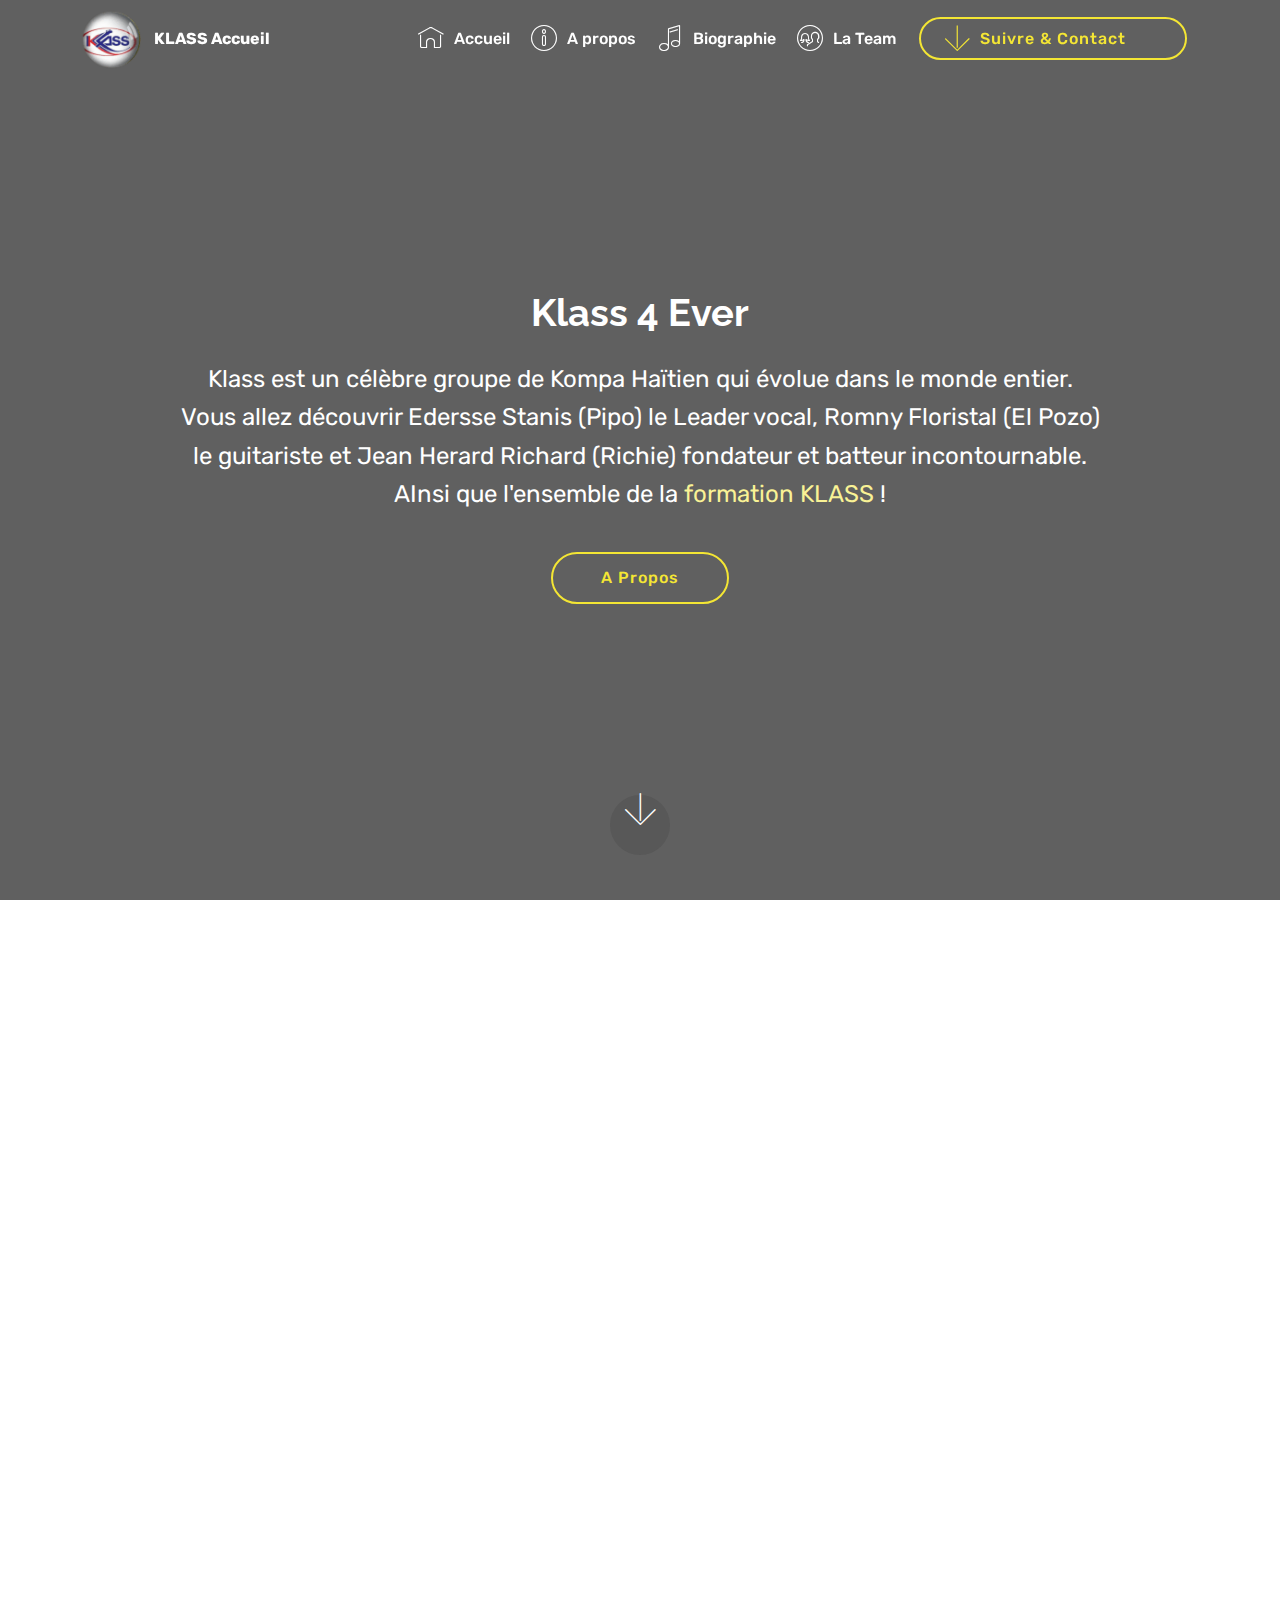
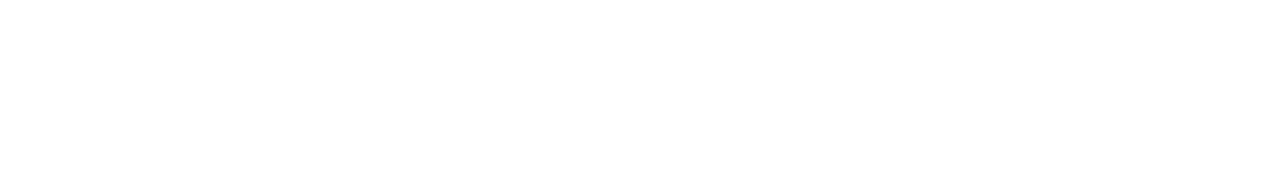
==== commit b7f14348: "create github pages" ====
--- a/index.html
+++ b/index.html
@@ -9,7 +9,7 @@
   <link rel="shortcut icon" href="assets/images/logo-klass-1-122x122.png" type="image/x-icon">
   <meta name="description" content="Klass est un célèbre groupe de Kompa Haïtien qui évolue dans le monde entier. Vous allez découvrir Pipo le Leader vocal, El Pozo le guitariste et Richie le batteur incontournable.">
   
-  <title>Accueil</title>
+  <title>Accueil | Klass 4 Ever | Kompa</title>
   <link rel="stylesheet" href="assets/web/assets/mobirise-icons/mobirise-icons.css">
   <link rel="stylesheet" href="assets/tether/tether.min.css">
   <link rel="stylesheet" href="assets/bootstrap/css/bootstrap.min.css">
@@ -43,7 +43,7 @@
 
     
 
-    <nav class="navbar navbar-expand beta-menu navbar-dropdown align-items-center navbar-fixed-top navbar-toggleable-sm">
+    <nav class="navbar navbar-expand beta-menu navbar-dropdown align-items-center navbar-fixed-top navbar-toggleable-sm bg-color transparent">
         <button class="navbar-toggler navbar-toggler-right" type="button" data-toggle="collapse" data-target="#navbarSupportedContent" aria-controls="navbarSupportedContent" aria-expanded="false" aria-label="Toggle navigation">
             <div class="hamburger">
                 <span></span>
@@ -59,7 +59,7 @@
                          <img src="assets/images/logo-klass-1-122x122.png" alt="Mobirise" title="" style="height: 3.8rem;">
                     </a>
                 </span>
-                <span class="navbar-caption-wrap"><a class="navbar-caption text-white display-4" href="https://klass4ever.github.io/">KLASS HOME</a></span>
+                <span class="navbar-caption-wrap"><a class="navbar-caption text-white display-4" href="https://klass4ever.github.io/">KLASS Accueil</a></span>
             </div>
         </div>
         <div class="collapse navbar-collapse" id="navbarSupportedContent">
@@ -79,7 +79,7 @@
     </nav>
 </section>
 
-<section class="engine"><a href="https://mobirise.info/i">free site creation software</a></section><section class="header6 cid-rV5FBttwVW mbr-fullscreen" data-bg-video="https://www.youtube.com/watch?v=BL-ZTA_ytfI" id="header6-5">
+<section class="engine"><a href="https://mobirise.info/o">portfolio site templates</a></section><section class="header6 cid-rV5FBttwVW mbr-fullscreen" data-bg-video="https://www.youtube.com/watch?v=BL-ZTA_ytfI" id="header6-5">
 
     
 
@@ -133,6 +133,97 @@
                         <span class="btn btn-social mailru socicon-bg-mail mx-2" title="Share link on Mailru">
                             <i class="socicon socicon-mail"></i>
                         </span>
+                    </div>
+                </div>
+            </div>
+        </div>
+    </div>
+</section>
+
+<section class="cid-rVb73v5Rzw mbr-reveal" id="footer2-8">
+
+    
+
+    
+
+    <div class="container">
+        <div class="media-container-row content mbr-white">
+            <div class="col-12 col-md-3 mbr-fonts-style display-7">
+                <p class="mbr-text">
+                    <strong>Address</strong>
+                    <br>
+                    <br>1234 Street Name
+                    <br>City, AA 99999
+                    <br>
+                    <br>
+                    <br><strong>Contacts</strong>
+                    <br>
+                    <br>Email: support@mobirise.com
+                    <br>Phone: +1 (0) 000 0000 001
+                    <br>Fax: +1 (0) 000 0000 002
+                </p>
+            </div>
+            <div class="col-12 col-md-3 mbr-fonts-style display-7">
+                <p class="mbr-text">
+                    <strong>Links</strong>
+                    <br>
+                    <br><a class="text-primary" href="https://mobirise.co/">Website builder</a>
+                    <br><a class="text-primary" href="https://mobirise.co/">Download for Windows</a>
+                    <br><a class="text-primary" href="https://mobirise.co/">Download for Mac</a>
+                    <br>
+                    <br><strong>Feedback</strong>
+                    <br>
+                    <br>Please send us your ideas, bug reports, suggestions! Any feedback would be appreciated.
+                </p>
+            </div>
+            <div class="col-12 col-md-6">
+                <div class="google-map"><iframe frameborder="0" style="border:0" src="https://www.google.com/maps/embed/v1/place?key=AIzaSyAEIpgj38KyLFELm2bK9Y7krBkz1K-cMq8&amp;q=place_id:ChIJn6wOs6lZwokRLKy1iqRcoKw" allowfullscreen=""></iframe></div>
+            </div>
+        </div>
+        <div class="footer-lower">
+            <div class="media-container-row">
+                <div class="col-sm-12">
+                    <hr>
+                </div>
+            </div>
+            <div class="media-container-row mbr-white">
+                <div class="col-sm-6 copyright">
+                    <p class="mbr-text mbr-fonts-style display-7">
+                        © Copyright 2019 Mobirise - All Rights Reserved
+                    </p>
+                </div>
+                <div class="col-md-6">
+                    <div class="social-list align-right">
+                        <div class="soc-item">
+                            <a href="https://twitter.com/mobirise" target="_blank">
+                                <span class="socicon-twitter socicon mbr-iconfont mbr-iconfont-social"></span>
+                            </a>
+                        </div>
+                        <div class="soc-item">
+                            <a href="https://www.facebook.com/pages/Mobirise/1616226671953247" target="_blank">
+                                <span class="socicon-facebook socicon mbr-iconfont mbr-iconfont-social"></span>
+                            </a>
+                        </div>
+                        <div class="soc-item">
+                            <a href="https://www.youtube.com/c/mobirise" target="_blank">
+                                <span class="socicon-youtube socicon mbr-iconfont mbr-iconfont-social"></span>
+                            </a>
+                        </div>
+                        <div class="soc-item">
+                            <a href="https://instagram.com/mobirise" target="_blank">
+                                <span class="socicon-instagram socicon mbr-iconfont mbr-iconfont-social"></span>
+                            </a>
+                        </div>
+                        <div class="soc-item">
+                            <a href="https://plus.google.com/u/0/+Mobirise" target="_blank">
+                                <span class="socicon-googleplus socicon mbr-iconfont mbr-iconfont-social"></span>
+                            </a>
+                        </div>
+                        <div class="soc-item">
+                            <a href="https://www.behance.net/Mobirise" target="_blank">
+                                <span class="socicon-behance socicon mbr-iconfont mbr-iconfont-social"></span>
+                            </a>
+                        </div>
                     </div>
                 </div>
             </div>
--- a/assets/mobirise/css/mbr-additional.css
+++ b/assets/mobirise/css/mbr-additional.css
@@ -1861,6 +1861,91 @@
     font-size: 20px !important;
   }
 }
+.cid-rVb73v5Rzw {
+  padding-top: 60px;
+  padding-bottom: 60px;
+  background-color: #232323;
+}
+@media (max-width: 767px) {
+  .cid-rVb73v5Rzw .content {
+    text-align: center;
+  }
+  .cid-rVb73v5Rzw .content > div:not(:last-child) {
+    margin-bottom: 2rem;
+  }
+}
+.cid-rVb73v5Rzw .map {
+  height: 18.75rem;
+}
+@media (max-width: 767px) {
+  .cid-rVb73v5Rzw .footer-lower .copyright {
+    margin-bottom: 1rem;
+    text-align: center;
+  }
+}
+.cid-rVb73v5Rzw .footer-lower hr {
+  margin: 1rem 0;
+  border-color: #fff;
+  opacity: .05;
+}
+.cid-rVb73v5Rzw .footer-lower .social-list {
+  padding-left: 0;
+  margin-bottom: 0;
+  list-style: none;
+  display: flex;
+  -webkit-justify-content: flex-end;
+  justify-content: flex-end;
+  -webkit-flex-wrap: wrap;
+  flex-wrap: wrap;
+}
+.cid-rVb73v5Rzw .footer-lower .social-list .mbr-iconfont-social {
+  font-size: 1.3rem;
+  color: #fff;
+}
+.cid-rVb73v5Rzw .footer-lower .social-list .soc-item {
+  margin: 0 .5rem;
+}
+.cid-rVb73v5Rzw .footer-lower .social-list a {
+  margin: 0;
+  opacity: .5;
+  -webkit-transition: .2s linear;
+  transition: .2s linear;
+}
+.cid-rVb73v5Rzw .footer-lower .social-list a:hover {
+  opacity: 1;
+}
+@media (max-width: 767px) {
+  .cid-rVb73v5Rzw .footer-lower .social-list {
+    -webkit-justify-content: center;
+    justify-content: center;
+  }
+}
+.cid-rVb73v5Rzw .google-map {
+  height: 25rem;
+  position: relative;
+}
+.cid-rVb73v5Rzw .google-map iframe {
+  height: 100%;
+  width: 100%;
+}
+.cid-rVb73v5Rzw .google-map [data-state-details] {
+  color: #6b6763;
+  font-family: Montserrat;
+  height: 1.5em;
+  margin-top: -0.75em;
+  padding-left: 1.25rem;
+  padding-right: 1.25rem;
+  position: absolute;
+  text-align: center;
+  top: 50%;
+  width: 100%;
+}
+.cid-rVb73v5Rzw .google-map[data-state] {
+  background: #e9e5dc;
+}
+.cid-rVb73v5Rzw .google-map[data-state="loading"] [data-state-details] {
+  display: none;
+}
 .cid-rV5PV3mMNq .navbar {
   padding: .5rem 0;
   background: #232323;
@@ -2260,6 +2345,129 @@
 .cid-rV5PV3mMNq .dropdown-item:hover {
   color: #f9f295 !important;
 }
+.cid-rV619xaKav .mbr-text,
+.cid-rV619xaKav .mbr-section-btn {
+  text-align: center;
+}
+.cid-rVbfOLctbb {
+  padding-top: 90px;
+  padding-bottom: 90px;
+  background-color: #efefef;
+}
+.cid-rVbfOLctbb .mbr-section-subtitle {
+  color: #767676;
+  text-align: center;
+  font-weight: 300;
+}
+.cid-rVbfOLctbb .timeline-text-content {
+  padding: 2rem 2.5rem;
+  background: #f9f295;
+  margin-left: 2rem;
+}
+.cid-rVbfOLctbb .timeline-text-content p {
+  margin-bottom: 0;
+}
+.cid-rVbfOLctbb .time-line-date-content {
+  margin-right: 2rem;
+}
+.cid-rVbfOLctbb .time-line-date-content p {
+  padding: 2rem 2.5rem;
+  background: #f9f295;
+  float: right;
+}
+.cid-rVbfOLctbb .timeline-element {
+  margin-bottom: 50px;
+  position: relative;
+  word-wrap: break-word;
+  word-break: break-word;
+  display: -webkit-flex;
+  flex-direction: row;
+  -webkit-flex-direction: row;
+}
+.cid-rVbfOLctbb .timeline-element:hover .mbr-timeline-date {
+  box-shadow: 0 7px 20px 0px rgba(0, 0, 0, 0.08);
+  transition: all .4s;
+}
+.cid-rVbfOLctbb .timeline-element:hover .timeline-text-content {
+  box-shadow: 0 7px 20px 0px rgba(0, 0, 0, 0.08);
+  transition: all .4s;
+}
+.cid-rVbfOLctbb .mbr-timeline-date,
+.cid-rVbfOLctbb .timeline-text-content {
+  transition: all .4s;
+}
+.cid-rVbfOLctbb .reverse {
+  flex-direction: row-reverse;
+  -webkit-flex-direction: row-reverse;
+}
+.cid-rVbfOLctbb .reverse .timeline-text-content {
+  margin-right: 2rem;
+  margin-left: 0;
+}
+.cid-rVbfOLctbb .reverse .time-line-date-content {
+  margin-left: 2rem;
+  margin-right: 0rem;
+}
+.cid-rVbfOLctbb .reverse .time-line-date-content p {
+  float: left;
+}
+.cid-rVbfOLctbb .iconBackground {
+  position: absolute;
+  left: 50%;
+  width: 20px;
+  height: 20px;
+  line-height: 30px;
+  text-align: center;
+  border-radius: 50%;
+  font-size: 30px;
+  display: inline-block;
+  background-color: #f9f295;
+  top: 20px;
+  margin-left: -10px;
+}
+.cid-rVbfOLctbb .separline:before {
+  top: 20px;
+  bottom: 0;
+  position: absolute;
+  content: "";
+  width: 2px;
+  background-color: #f9f295;
+  left: calc(50% - 1px);
+  height: calc(100% + 4rem);
+}
+@media (max-width: 768px) {
+  .cid-rVbfOLctbb .iconBackground {
+    left: 0 !important;
+  }
+  .cid-rVbfOLctbb .separline:before {
+    left: 0!important;
+  }
+  .cid-rVbfOLctbb .timeline-text-content {
+    margin-left: 0 !important;
+  }
+  .cid-rVbfOLctbb .time-line-date-content {
+    margin-right: 0 !important;
+  }
+  .cid-rVbfOLctbb .time-line-date-content p {
+    float: left !important;
+  }
+  .cid-rVbfOLctbb .reverse .time-line-date-content {
+    margin-left: 0 !important;
+  }
+  .cid-rVbfOLctbb .reverse .timeline-text-content {
+    margin-right: 0 !important;
+  }
+}
+.cid-rVbfOLctbb .reverseTimeline {
+  display: flex;
+  flex-direction: column-reverse;
+}
+.cid-rVbfOLctbb .mbr-section-title {
+  color: #232323;
+}
+.cid-rVbfOLctbb .mbr-timeline-text {
+  text-align: right;
+}
 .cid-rV6cblVMv1 {
   padding-top: 90px;
   padding-bottom: 90px;
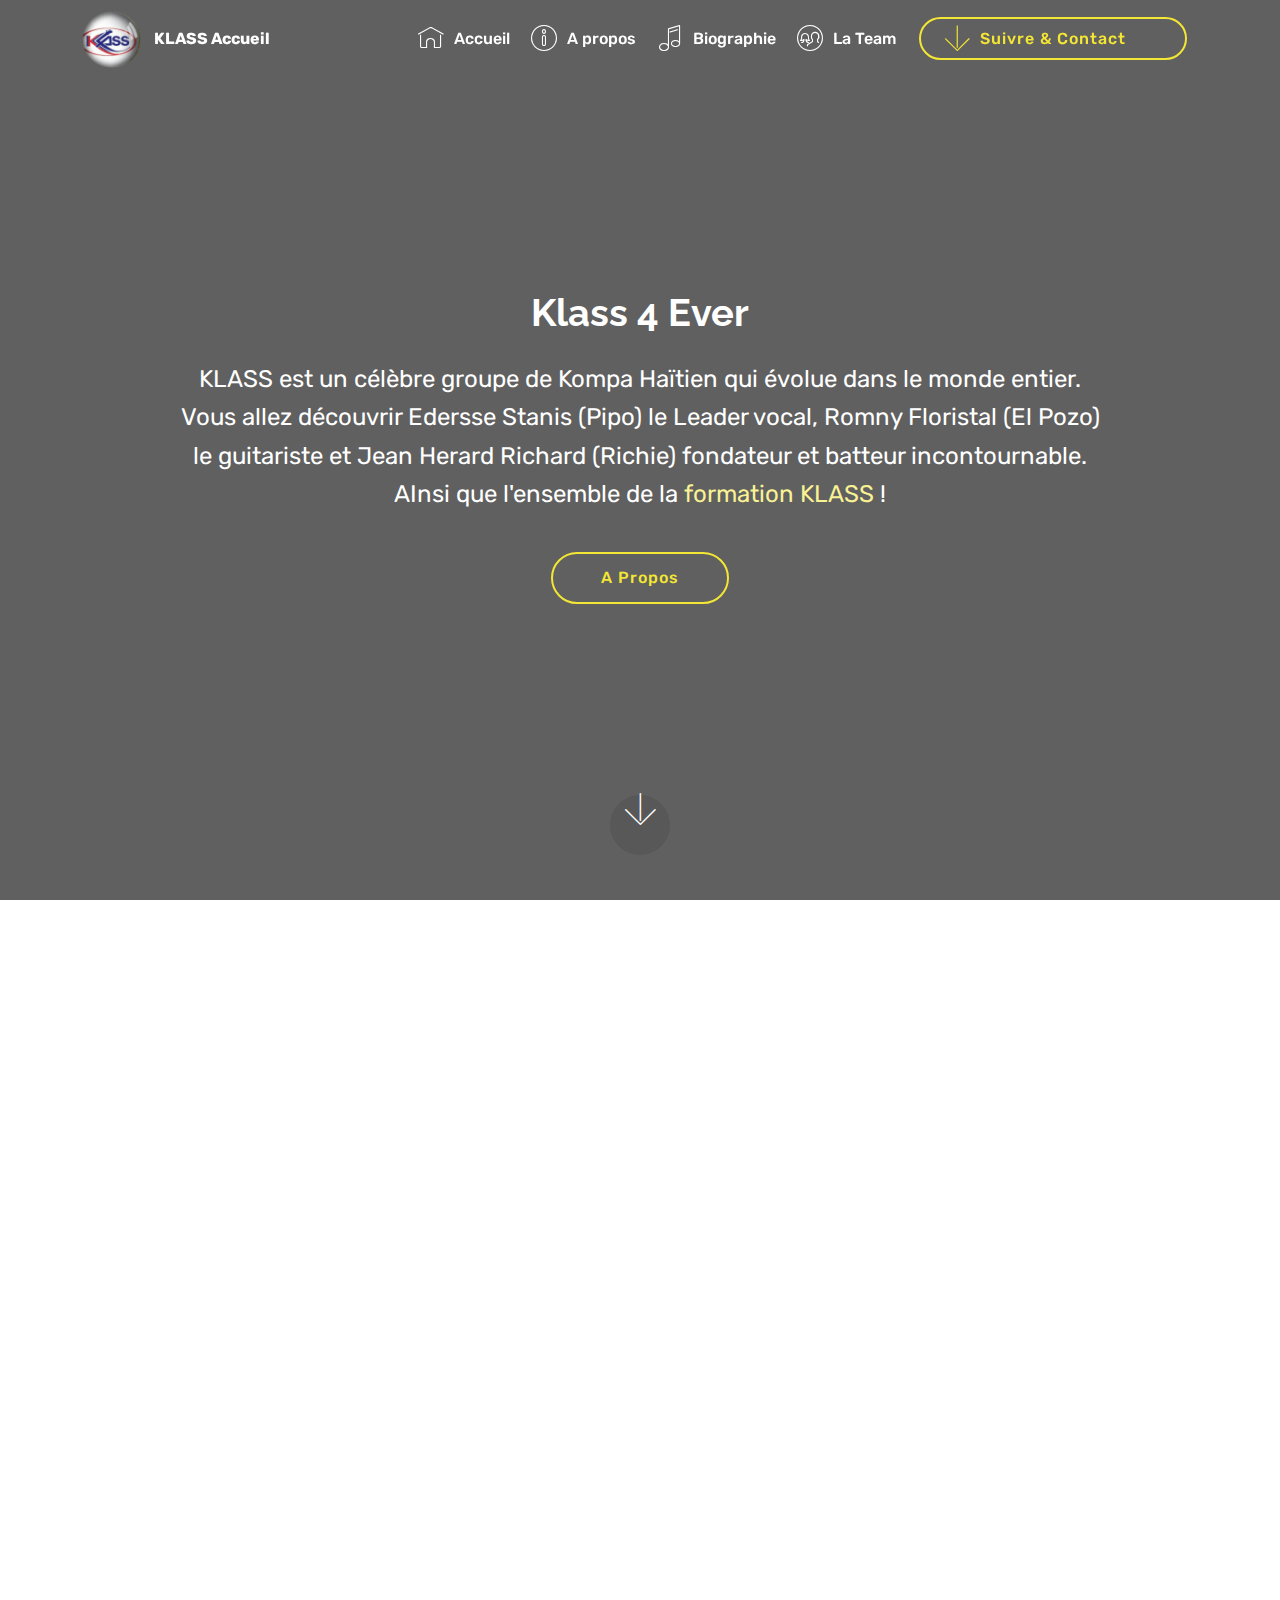
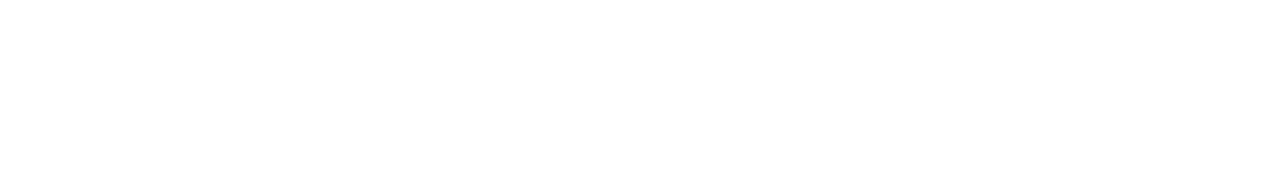
==== commit 522b9155: "create github pages" ====
--- a/index.html
+++ b/index.html
@@ -28,14 +28,15 @@
 
 <!-- Google Analytics -->
 <!-- Global site tag (gtag.js) - Google Analytics -->
-<script async src="https://www.googletagmanager.com/gtag/js?id=UA-132496621-2"></script>
+<script async src="https://www.googletagmanager.com/gtag/js?id=UA-105351846-3"></script>
 <script>
   window.dataLayer = window.dataLayer || [];
   function gtag(){dataLayer.push(arguments);}
   gtag('js', new Date());
 
-  gtag('config', 'UA-132496621-2');
-</script>
+  gtag('config', 'UA-105351846-3');
+</script>
+
 <!-- /Google Analytics -->
 
 
@@ -79,7 +80,7 @@
     </nav>
 </section>
 
-<section class="engine"><a href="https://mobirise.info/o">portfolio site templates</a></section><section class="header6 cid-rV5FBttwVW mbr-fullscreen" data-bg-video="https://www.youtube.com/watch?v=BL-ZTA_ytfI" id="header6-5">
+<section class="engine"><a href="https://mobirise.info/l">free web templates</a></section><section class="header6 cid-rV5FBttwVW mbr-fullscreen" data-bg-video="https://www.youtube.com/watch?v=BL-ZTA_ytfI" id="header6-5">
 
     
 
@@ -92,8 +93,8 @@
                 <h1 class="mbr-section-title align-center mbr-bold pb-3 mbr-fonts-style display-1">
                     Klass 4 Ever</h1>
                 <p class="mbr-text align-center pb-3 mbr-fonts-style display-5">
-                    Klass est un célèbre groupe de Kompa Haïtien qui évolue dans le monde entier. Vous allez découvrir Edersse Stanis (Pipo) le Leader vocal, Romny Floristal (El Pozo) le guitariste et Jean Herard Richard (Richie) fondateur et batteur incontournable. AInsi que l'ensemble de la <a href="team.html">formation KLASS</a> !</p>
-                <div class="mbr-section-btn align-center"><a class="btn btn-md btn-success-outline display-4" href="a-propos.html">A Propos</a></div>
+                    KLASS est un célèbre groupe de Kompa Haïtien qui évolue dans le monde entier. Vous allez découvrir Edersse Stanis (Pipo) le Leader vocal, Romny Floristal (El Pozo) le guitariste et Jean Herard Richard (Richie) fondateur et batteur incontournable. AInsi que l'ensemble de la <a href="team.html">formation KLASS</a> !</p>
+                <div class="mbr-section-btn align-center"><a class="btn btn-md btn-success-outline display-4" href="a-propos.html#timeline1-d">A Propos</a></div>
             </div>
         </div>
     </div>
@@ -177,7 +178,7 @@
                 </p>
             </div>
             <div class="col-12 col-md-6">
-                <div class="google-map"><iframe frameborder="0" style="border:0" src="https://www.google.com/maps/embed/v1/place?key=AIzaSyAEIpgj38KyLFELm2bK9Y7krBkz1K-cMq8&amp;q=place_id:ChIJn6wOs6lZwokRLKy1iqRcoKw" allowfullscreen=""></iframe></div>
+                <div class="google-map"><iframe frameborder="0" style="border:0" src="https://www.google.com/maps/embed/v1/place?key=AIzaSyCy9r70T3NYf3PhvVflTo0_zdif2_IoIYs&amp;q=place_id:ChIJn6wOs6lZwokRLKy1iqRcoKw" allowfullscreen=""></iframe></div>
             </div>
         </div>
         <div class="footer-lower">
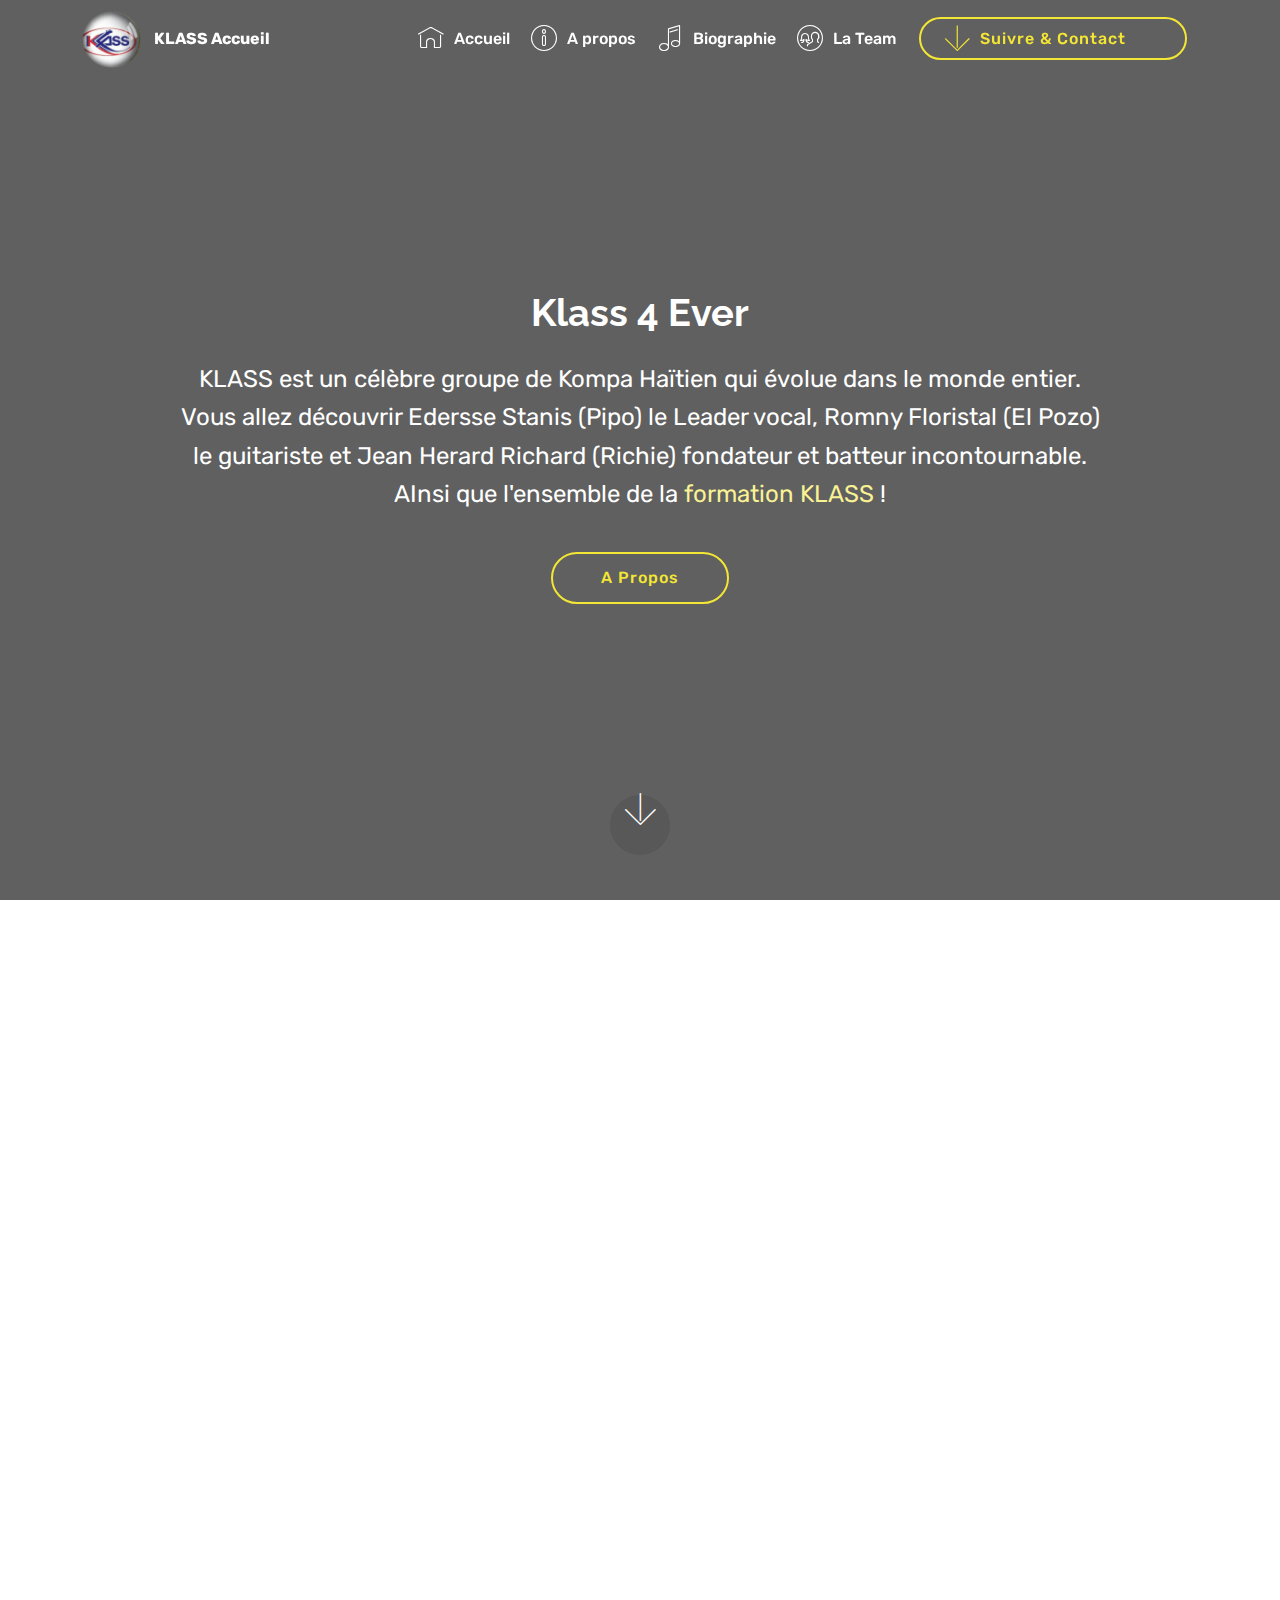
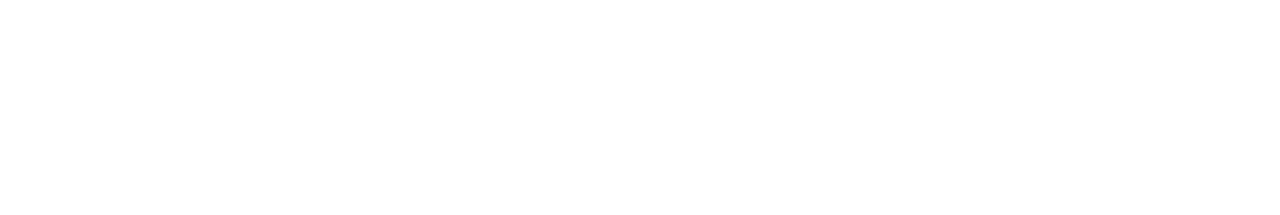
==== commit 0ae20e2f: "create github pages" ====
--- a/index.html
+++ b/index.html
@@ -1,32 +1,33 @@
 <!DOCTYPE html>
 <html  >
 <head>
-  <!-- Site made with Mobirise Website Builder v4.10.7, https://mobirise.com -->
+  <!-- Site made with Mobirise Website Builder v4.12.3, https://mobirise.com -->
   <meta charset="UTF-8">
   <meta http-equiv="X-UA-Compatible" content="IE=edge">
-  <meta name="generator" content="Mobirise v4.10.7, mobirise.com">
+  <meta name="generator" content="Mobirise v4.12.3, mobirise.com">
   <meta name="viewport" content="width=device-width, initial-scale=1, minimum-scale=1">
   <link rel="shortcut icon" href="assets/images/logo-klass-1-122x122.png" type="image/x-icon">
   <meta name="description" content="Klass est un célèbre groupe de Kompa Haïtien qui évolue dans le monde entier. Vous allez découvrir Pipo le Leader vocal, El Pozo le guitariste et Richie le batteur incontournable.">
   
+  
   <title>Accueil | Klass 4 Ever | Kompa</title>
   <link rel="stylesheet" href="assets/web/assets/mobirise-icons/mobirise-icons.css">
-  <link rel="stylesheet" href="assets/tether/tether.min.css">
   <link rel="stylesheet" href="assets/bootstrap/css/bootstrap.min.css">
   <link rel="stylesheet" href="assets/bootstrap/css/bootstrap-grid.min.css">
   <link rel="stylesheet" href="assets/bootstrap/css/bootstrap-reboot.min.css">
   <link rel="stylesheet" href="assets/dropdown/css/style.css">
+  <link rel="stylesheet" href="assets/tether/tether.min.css">
+  <link rel="stylesheet" href="assets/animatecss/animate.min.css">
   <link rel="stylesheet" href="assets/socicon/css/styles.css">
-  <link rel="stylesheet" href="assets/animatecss/animate.min.css">
   <link rel="stylesheet" href="assets/theme/css/style.css">
-  <link rel="stylesheet" href="assets/mobirise/css/mbr-additional.css" type="text/css">
+  <link rel="preload" as="style" href="assets/mobirise/css/mbr-additional.css"><link rel="stylesheet" href="assets/mobirise/css/mbr-additional.css" type="text/css">
   
   
   
 </head>
 <body>
 
-<!-- Google Analytics -->
+<!-- Analytics -->
 <!-- Global site tag (gtag.js) - Google Analytics -->
 <script async src="https://www.googletagmanager.com/gtag/js?id=UA-105351846-3"></script>
 <script>
@@ -37,7 +38,7 @@
   gtag('config', 'UA-105351846-3');
 </script>
 
-<!-- /Google Analytics -->
+<!-- /Analytics -->
 
 
   <section class="menu cid-rV5PV3mMNq" once="menu" id="menu1-5">
@@ -80,7 +81,7 @@
     </nav>
 </section>
 
-<section class="engine"><a href="https://mobirise.info/l">free web templates</a></section><section class="header6 cid-rV5FBttwVW mbr-fullscreen" data-bg-video="https://www.youtube.com/watch?v=BL-ZTA_ytfI" id="header6-5">
+<section class="engine"><a href="https://mobirise.info/x">css templates</a></section><section class="header6 cid-rV5FBttwVW mbr-fullscreen" data-bg-video="https://www.youtube.com/watch?v=BL-ZTA_ytfI" id="header6-5">
 
     
 
@@ -178,7 +179,7 @@
                 </p>
             </div>
             <div class="col-12 col-md-6">
-                <div class="google-map"><iframe frameborder="0" style="border:0" src="https://www.google.com/maps/embed/v1/place?key=AIzaSyCy9r70T3NYf3PhvVflTo0_zdif2_IoIYs&amp;q=place_id:ChIJn6wOs6lZwokRLKy1iqRcoKw" allowfullscreen=""></iframe></div>
+                <div class="google-map"><iframe frameborder="0" style="border:0" src="https://www.google.com/maps/embed/v1/place?key=AIzaSyAEIpgj38KyLFELm2bK9Y7krBkz1K-cMq8&amp;q=place_id:ChIJn6wOs6lZwokRLKy1iqRcoKw" allowfullscreen=""></iframe></div>
             </div>
         </div>
         <div class="footer-lower">
@@ -235,16 +236,16 @@
 
   <script src="assets/web/assets/jquery/jquery.min.js"></script>
   <script src="assets/popper/popper.min.js"></script>
-  <script src="assets/tether/tether.min.js"></script>
   <script src="assets/bootstrap/js/bootstrap.min.js"></script>
+  <script src="assets/viewportchecker/jquery.viewportchecker.js"></script>
   <script src="assets/smoothscroll/smooth-scroll.js"></script>
   <script src="assets/dropdown/js/nav-dropdown.js"></script>
   <script src="assets/dropdown/js/navbar-dropdown.js"></script>
-  <script src="assets/touchswipe/jquery.touch-swipe.min.js"></script>
-  <script src="assets/viewportchecker/jquery.viewportchecker.js"></script>
+  <script src="assets/tether/tether.min.js"></script>
   <script src="assets/ytplayer/jquery.mb.ytplayer.min.js"></script>
   <script src="assets/vimeoplayer/jquery.mb.vimeo_player.js"></script>
   <script src="assets/sociallikes/social-likes.js"></script>
+  <script src="assets/touchswipe/jquery.touch-swipe.min.js"></script>
   <script src="assets/theme/js/script.js"></script>
   
   
--- a/assets/web/assets/mobirise-icons/mobirise-icons.css
+++ b/assets/web/assets/mobirise-icons/mobirise-icons.css
@@ -7,6 +7,7 @@
     url('mobirise-icons.svg?spat4u#MobiriseIcons') format('svg');
   font-weight: normal;
   font-style: normal;
+  font-display: swap;
 }
 
 [class^="mbri-"], [class*=" mbri-"] {
--- a/assets/socicon/css/styles.css
+++ b/assets/socicon/css/styles.css
@@ -1,15 +1,15 @@
 @charset "UTF-8";
 
 @font-face {
-  font-family: "socicon";
-  src:url("../fonts/socicon.eot");
-  src:url("../fonts/socicon.eot?#iefix") format("embedded-opentype"),
-    url("../fonts/socicon.woff") format("woff"),
-    url("../fonts/socicon.ttf") format("truetype"),
-    url("../fonts/socicon.svg#socicon") format("svg");
+  font-family: 'Socicon';
+  src:  url('../fonts/socicon.eot');
+  src:  url('../fonts/socicon.eot?#iefix') format('embedded-opentype'),
+    url('../fonts/socicon.woff2') format('woff2'),
+    url('../fonts/socicon.ttf') format('truetype'),
+    url('../fonts/socicon.woff') format('woff'),
+    url('../fonts/socicon.svg#socicon') format('svg');
   font-weight: normal;
   font-style: normal;
-
 }
 
 [data-icon]:before {
@@ -25,520 +25,909 @@
   -moz-osx-font-smoothing: grayscale;
 }
 
-[class^="socicon-"]:before,
-[class*=" socicon-"]:before {
-  font-family: "socicon" !important;
-  font-style: normal !important;
-  font-weight: normal !important;
-  font-variant: normal !important;
-  text-transform: none !important;
+[class^="socicon-"], [class*=" socicon-"] {
+  /* use !important to prevent issues with browser extensions that change fonts */
+  font-family: 'Socicon' !important;
   speak: none;
+  font-style: normal;
+  font-weight: normal;
+  font-variant: normal;
+  text-transform: none;
   line-height: 1;
+
+  /* Better Font Rendering =========== */
   -webkit-font-smoothing: antialiased;
   -moz-osx-font-smoothing: grayscale;
 }
 
-.socicon-modelmayhem:before {
+.socicon-eitaa:before {
+  content: "\e97c";
+}
+.socicon-soroush:before {
+  content: "\e97d";
+}
+.socicon-bale:before {
+  content: "\e97e";
+}
+.socicon-zazzle:before {
+  content: "\e97b";
+}
+.socicon-society6:before {
+  content: "\e97a";
+}
+.socicon-redbubble:before {
+  content: "\e979";
+}
+.socicon-avvo:before {
+  content: "\e978";
+}
+.socicon-stitcher:before {
+  content: "\e977";
+}
+.socicon-googlehangouts:before {
+  content: "\e974";
+}
+.socicon-dlive:before {
+  content: "\e975";
+}
+.socicon-vsco:before {
+  content: "\e976";
+}
+.socicon-flipboard:before {
+  content: "\e973";
+}
+.socicon-ubuntu:before {
+  content: "\e958";
+}
+.socicon-artstation:before {
+  content: "\e959";
+}
+.socicon-invision:before {
+  content: "\e95a";
+}
+.socicon-torial:before {
+  content: "\e95b";
+}
+.socicon-collectorz:before {
+  content: "\e95c";
+}
+.socicon-seenthis:before {
+  content: "\e95d";
+}
+.socicon-googleplaymusic:before {
+  content: "\e95e";
+}
+.socicon-debian:before {
+  content: "\e95f";
+}
+.socicon-filmfreeway:before {
+  content: "\e960";
+}
+.socicon-gnome:before {
+  content: "\e961";
+}
+.socicon-itchio:before {
+  content: "\e962";
+}
+.socicon-jamendo:before {
+  content: "\e963";
+}
+.socicon-mix:before {
+  content: "\e964";
+}
+.socicon-sharepoint:before {
+  content: "\e965";
+}
+.socicon-tinder:before {
+  content: "\e966";
+}
+.socicon-windguru:before {
+  content: "\e967";
+}
+.socicon-cdbaby:before {
+  content: "\e968";
+}
+.socicon-elementaryos:before {
+  content: "\e969";
+}
+.socicon-stage32:before {
+  content: "\e96a";
+}
+.socicon-tiktok:before {
+  content: "\e96b";
+}
+.socicon-gitter:before {
+  content: "\e96c";
+}
+.socicon-letterboxd:before {
+  content: "\e96d";
+}
+.socicon-threema:before {
+  content: "\e96e";
+}
+.socicon-splice:before {
+  content: "\e96f";
+}
+.socicon-metapop:before {
+  content: "\e970";
+}
+.socicon-naver:before {
+  content: "\e971";
+}
+.socicon-remote:before {
+  content: "\e972";
+}
+.socicon-internet:before {
+  content: "\e957";
+}
+.socicon-moddb:before {
+  content: "\e94b";
+}
+.socicon-indiedb:before {
+  content: "\e94c";
+}
+.socicon-traxsource:before {
+  content: "\e94d";
+}
+.socicon-gamefor:before {
+  content: "\e94e";
+}
+.socicon-pixiv:before {
+  content: "\e94f";
+}
+.socicon-myanimelist:before {
+  content: "\e950";
+}
+.socicon-blackberry:before {
+  content: "\e951";
+}
+.socicon-wickr:before {
+  content: "\e952";
+}
+.socicon-spip:before {
+  content: "\e953";
+}
+.socicon-napster:before {
+  content: "\e954";
+}
+.socicon-beatport:before {
+  content: "\e955";
+}
+.socicon-hackerone:before {
+  content: "\e956";
+}
+.socicon-hackernews:before {
+  content: "\e946";
+}
+.socicon-smashwords:before {
+  content: "\e947";
+}
+.socicon-kobo:before {
+  content: "\e948";
+}
+.socicon-bookbub:before {
+  content: "\e949";
+}
+.socicon-mailru:before {
+  content: "\e94a";
+}
+.socicon-gitlab:before {
+  content: "\e945";
+}
+.socicon-instructables:before {
+  content: "\e944";
+}
+.socicon-portfolio:before {
+  content: "\e943";
+}
+.socicon-codered:before {
+  content: "\e940";
+}
+.socicon-origin:before {
+  content: "\e941";
+}
+.socicon-nextdoor:before {
+  content: "\e942";
+}
+.socicon-udemy:before {
+  content: "\e93f";
+}
+.socicon-livemaster:before {
+  content: "\e93e";
+}
+.socicon-crunchbase:before {
+  content: "\e93b";
+}
+.socicon-homefy:before {
+  content: "\e93c";
+}
+.socicon-calendly:before {
+  content: "\e93d";
+}
+.socicon-realtor:before {
+  content: "\e90f";
+}
+.socicon-tidal:before {
+  content: "\e910";
+}
+.socicon-qobuz:before {
+  content: "\e911";
+}
+.socicon-natgeo:before {
+  content: "\e912";
+}
+.socicon-mastodon:before {
+  content: "\e913";
+}
+.socicon-unsplash:before {
+  content: "\e914";
+}
+.socicon-homeadvisor:before {
+  content: "\e915";
+}
+.socicon-angieslist:before {
+  content: "\e916";
+}
+.socicon-codepen:before {
+  content: "\e917";
+}
+.socicon-slack:before {
+  content: "\e918";
+}
+.socicon-openaigym:before {
+  content: "\e919";
+}
+.socicon-logmein:before {
+  content: "\e91a";
+}
+.socicon-fiverr:before {
+  content: "\e91b";
+}
+.socicon-gotomeeting:before {
+  content: "\e91c";
+}
+.socicon-aliexpress:before {
+  content: "\e91d";
+}
+.socicon-guru:before {
+  content: "\e91e";
+}
+.socicon-appstore:before {
+  content: "\e91f";
+}
+.socicon-homes:before {
+  content: "\e920";
+}
+.socicon-zoom:before {
+  content: "\e921";
+}
+.socicon-alibaba:before {
+  content: "\e922";
+}
+.socicon-craigslist:before {
+  content: "\e923";
+}
+.socicon-wix:before {
+  content: "\e924";
+}
+.socicon-redfin:before {
+  content: "\e925";
+}
+.socicon-googlecalendar:before {
+  content: "\e926";
+}
+.socicon-shopify:before {
+  content: "\e927";
+}
+.socicon-freelancer:before {
+  content: "\e928";
+}
+.socicon-seedrs:before {
+  content: "\e929";
+}
+.socicon-bing:before {
+  content: "\e92a";
+}
+.socicon-doodle:before {
+  content: "\e92b";
+}
+.socicon-bonanza:before {
+  content: "\e92c";
+}
+.socicon-squarespace:before {
+  content: "\e92d";
+}
+.socicon-toptal:before {
+  content: "\e92e";
+}
+.socicon-gust:before {
+  content: "\e92f";
+}
+.socicon-ask:before {
+  content: "\e930";
+}
+.socicon-trulia:before {
+  content: "\e931";
+}
+.socicon-loomly:before {
+  content: "\e932";
+}
+.socicon-ghost:before {
+  content: "\e933";
+}
+.socicon-upwork:before {
+  content: "\e934";
+}
+.socicon-fundable:before {
+  content: "\e935";
+}
+.socicon-booking:before {
+  content: "\e936";
+}
+.socicon-googlemaps:before {
+  content: "\e937";
+}
+.socicon-zillow:before {
+  content: "\e938";
+}
+.socicon-niconico:before {
+  content: "\e939";
+}
+.socicon-toneden:before {
+  content: "\e93a";
+}
+.socicon-augment:before {
+  content: "\e908";
+}
+.socicon-bitbucket:before {
+  content: "\e909";
+}
+.socicon-fyuse:before {
+  content: "\e90a";
+}
+.socicon-yt-gaming:before {
+  content: "\e90b";
+}
+.socicon-sketchfab:before {
+  content: "\e90c";
+}
+.socicon-mobcrush:before {
+  content: "\e90d";
+}
+.socicon-microsoft:before {
+  content: "\e90e";
+}
+.socicon-pandora:before {
+  content: "\e907";
+}
+.socicon-messenger:before {
+  content: "\e906";
+}
+.socicon-gamewisp:before {
+  content: "\e905";
+}
+.socicon-bloglovin:before {
+  content: "\e904";
+}
+.socicon-tunein:before {
+  content: "\e903";
+}
+.socicon-gamejolt:before {
+  content: "\e901";
+}
+.socicon-trello:before {
+  content: "\e902";
+}
+.socicon-spreadshirt:before {
+  content: "\e900";
+}
+.socicon-500px:before {
   content: "\e000";
 }
-.socicon-mixcloud:before {
+.socicon-8tracks:before {
   content: "\e001";
 }
+.socicon-airbnb:before {
+  content: "\e002";
+}
+.socicon-alliance:before {
+  content: "\e003";
+}
+.socicon-amazon:before {
+  content: "\e004";
+}
+.socicon-amplement:before {
+  content: "\e005";
+}
+.socicon-android:before {
+  content: "\e006";
+}
+.socicon-angellist:before {
+  content: "\e007";
+}
+.socicon-apple:before {
+  content: "\e008";
+}
+.socicon-appnet:before {
+  content: "\e009";
+}
+.socicon-baidu:before {
+  content: "\e00a";
+}
+.socicon-bandcamp:before {
+  content: "\e00b";
+}
+.socicon-battlenet:before {
+  content: "\e00c";
+}
+.socicon-mixer:before {
+  content: "\e00d";
+}
+.socicon-bebee:before {
+  content: "\e00e";
+}
+.socicon-bebo:before {
+  content: "\e00f";
+}
+.socicon-behance:before {
+  content: "\e010";
+}
+.socicon-blizzard:before {
+  content: "\e011";
+}
+.socicon-blogger:before {
+  content: "\e012";
+}
+.socicon-buffer:before {
+  content: "\e013";
+}
+.socicon-chrome:before {
+  content: "\e014";
+}
+.socicon-coderwall:before {
+  content: "\e015";
+}
+.socicon-curse:before {
+  content: "\e016";
+}
+.socicon-dailymotion:before {
+  content: "\e017";
+}
+.socicon-deezer:before {
+  content: "\e018";
+}
+.socicon-delicious:before {
+  content: "\e019";
+}
+.socicon-deviantart:before {
+  content: "\e01a";
+}
+.socicon-diablo:before {
+  content: "\e01b";
+}
+.socicon-digg:before {
+  content: "\e01c";
+}
+.socicon-discord:before {
+  content: "\e01d";
+}
+.socicon-disqus:before {
+  content: "\e01e";
+}
+.socicon-douban:before {
+  content: "\e01f";
+}
+.socicon-draugiem:before {
+  content: "\e020";
+}
+.socicon-dribbble:before {
+  content: "\e021";
+}
 .socicon-drupal:before {
-  content: "\e002";
-}
-.socicon-swarm:before {
-  content: "\e003";
-}
-.socicon-istock:before {
-  content: "\e004";
-}
-.socicon-yammer:before {
-  content: "\e005";
+  content: "\e022";
+}
+.socicon-ebay:before {
+  content: "\e023";
 }
 .socicon-ello:before {
-  content: "\e006";
-}
-.socicon-stackoverflow:before {
-  content: "\e007";
-}
-.socicon-persona:before {
-  content: "\e008";
-}
-.socicon-triplej:before {
-  content: "\e009";
-}
-.socicon-houzz:before {
-  content: "\e00a";
-}
-.socicon-rss:before {
-  content: "\e00b";
-}
-.socicon-paypal:before {
-  content: "\e00c";
-}
-.socicon-odnoklassniki:before {
-  content: "\e00d";
-}
-.socicon-airbnb:before {
-  content: "\e00e";
-}
-.socicon-periscope:before {
-  content: "\e00f";
-}
-.socicon-outlook:before {
-  content: "\e010";
-}
-.socicon-coderwall:before {
-  content: "\e011";
-}
-.socicon-tripadvisor:before {
-  content: "\e012";
-}
-.socicon-appnet:before {
-  content: "\e013";
-}
-.socicon-goodreads:before {
-  content: "\e014";
-}
-.socicon-tripit:before {
-  content: "\e015";
-}
-.socicon-lanyrd:before {
-  content: "\e016";
-}
-.socicon-slideshare:before {
-  content: "\e017";
-}
-.socicon-buffer:before {
-  content: "\e018";
-}
-.socicon-disqus:before {
-  content: "\e019";
-}
-.socicon-vkontakte:before {
-  content: "\e01a";
-}
-.socicon-whatsapp:before {
-  content: "\e01b";
-}
-.socicon-patreon:before {
-  content: "\e01c";
-}
-.socicon-storehouse:before {
-  content: "\e01d";
-}
-.socicon-pocket:before {
-  content: "\e01e";
-}
-.socicon-mail:before {
-  content: "\e01f";
-}
-.socicon-blogger:before {
-  content: "\e020";
-}
-.socicon-technorati:before {
-  content: "\e021";
-}
-.socicon-reddit:before {
-  content: "\e022";
-}
-.socicon-dribbble:before {
-  content: "\e023";
-}
-.socicon-stumbleupon:before {
   content: "\e024";
 }
-.socicon-digg:before {
+.socicon-endomodo:before {
   content: "\e025";
 }
 .socicon-envato:before {
   content: "\e026";
 }
-.socicon-behance:before {
+.socicon-etsy:before {
   content: "\e027";
 }
-.socicon-delicious:before {
+.socicon-facebook:before {
   content: "\e028";
 }
-.socicon-deviantart:before {
+.socicon-feedburner:before {
   content: "\e029";
 }
+.socicon-filmweb:before {
+  content: "\e02a";
+}
+.socicon-firefox:before {
+  content: "\e02b";
+}
+.socicon-flattr:before {
+  content: "\e02c";
+}
+.socicon-flickr:before {
+  content: "\e02d";
+}
+.socicon-formulr:before {
+  content: "\e02e";
+}
 .socicon-forrst:before {
-  content: "\e02a";
+  content: "\e02f";
+}
+.socicon-foursquare:before {
+  content: "\e030";
+}
+.socicon-friendfeed:before {
+  content: "\e031";
+}
+.socicon-github:before {
+  content: "\e032";
+}
+.socicon-goodreads:before {
+  content: "\e033";
+}
+.socicon-google:before {
+  content: "\e034";
+}
+.socicon-googlescholar:before {
+  content: "\e035";
+}
+.socicon-googlegroups:before {
+  content: "\e036";
+}
+.socicon-googlephotos:before {
+  content: "\e037";
+}
+.socicon-googleplus:before {
+  content: "\e038";
+}
+.socicon-grooveshark:before {
+  content: "\e039";
+}
+.socicon-hackerrank:before {
+  content: "\e03a";
+}
+.socicon-hearthstone:before {
+  content: "\e03b";
+}
+.socicon-hellocoton:before {
+  content: "\e03c";
+}
+.socicon-heroes:before {
+  content: "\e03d";
+}
+.socicon-smashcast:before {
+  content: "\e03e";
+}
+.socicon-horde:before {
+  content: "\e03f";
+}
+.socicon-houzz:before {
+  content: "\e040";
+}
+.socicon-icq:before {
+  content: "\e041";
+}
+.socicon-identica:before {
+  content: "\e042";
+}
+.socicon-imdb:before {
+  content: "\e043";
+}
+.socicon-instagram:before {
+  content: "\e044";
+}
+.socicon-issuu:before {
+  content: "\e045";
+}
+.socicon-istock:before {
+  content: "\e046";
+}
+.socicon-itunes:before {
+  content: "\e047";
+}
+.socicon-keybase:before {
+  content: "\e048";
+}
+.socicon-lanyrd:before {
+  content: "\e049";
+}
+.socicon-lastfm:before {
+  content: "\e04a";
+}
+.socicon-line:before {
+  content: "\e04b";
+}
+.socicon-linkedin:before {
+  content: "\e04c";
+}
+.socicon-livejournal:before {
+  content: "\e04d";
+}
+.socicon-lyft:before {
+  content: "\e04e";
+}
+.socicon-macos:before {
+  content: "\e04f";
+}
+.socicon-mail:before {
+  content: "\e050";
+}
+.socicon-medium:before {
+  content: "\e051";
+}
+.socicon-meetup:before {
+  content: "\e052";
+}
+.socicon-mixcloud:before {
+  content: "\e053";
+}
+.socicon-modelmayhem:before {
+  content: "\e054";
+}
+.socicon-mumble:before {
+  content: "\e055";
+}
+.socicon-myspace:before {
+  content: "\e056";
+}
+.socicon-newsvine:before {
+  content: "\e057";
+}
+.socicon-nintendo:before {
+  content: "\e058";
+}
+.socicon-npm:before {
+  content: "\e059";
+}
+.socicon-odnoklassniki:before {
+  content: "\e05a";
+}
+.socicon-openid:before {
+  content: "\e05b";
+}
+.socicon-opera:before {
+  content: "\e05c";
+}
+.socicon-outlook:before {
+  content: "\e05d";
+}
+.socicon-overwatch:before {
+  content: "\e05e";
+}
+.socicon-patreon:before {
+  content: "\e05f";
+}
+.socicon-paypal:before {
+  content: "\e060";
+}
+.socicon-periscope:before {
+  content: "\e061";
+}
+.socicon-persona:before {
+  content: "\e062";
+}
+.socicon-pinterest:before {
+  content: "\e063";
 }
 .socicon-play:before {
-  content: "\e02b";
+  content: "\e064";
+}
+.socicon-player:before {
+  content: "\e065";
+}
+.socicon-playstation:before {
+  content: "\e066";
+}
+.socicon-pocket:before {
+  content: "\e067";
+}
+.socicon-qq:before {
+  content: "\e068";
+}
+.socicon-quora:before {
+  content: "\e069";
+}
+.socicon-raidcall:before {
+  content: "\e06a";
+}
+.socicon-ravelry:before {
+  content: "\e06b";
+}
+.socicon-reddit:before {
+  content: "\e06c";
+}
+.socicon-renren:before {
+  content: "\e06d";
+}
+.socicon-researchgate:before {
+  content: "\e06e";
+}
+.socicon-residentadvisor:before {
+  content: "\e06f";
+}
+.socicon-reverbnation:before {
+  content: "\e070";
+}
+.socicon-rss:before {
+  content: "\e071";
+}
+.socicon-sharethis:before {
+  content: "\e072";
+}
+.socicon-skype:before {
+  content: "\e073";
+}
+.socicon-slideshare:before {
+  content: "\e074";
+}
+.socicon-smugmug:before {
+  content: "\e075";
+}
+.socicon-snapchat:before {
+  content: "\e076";
+}
+.socicon-songkick:before {
+  content: "\e077";
+}
+.socicon-soundcloud:before {
+  content: "\e078";
+}
+.socicon-spotify:before {
+  content: "\e079";
+}
+.socicon-stackexchange:before {
+  content: "\e07a";
+}
+.socicon-stackoverflow:before {
+  content: "\e07b";
+}
+.socicon-starcraft:before {
+  content: "\e07c";
+}
+.socicon-stayfriends:before {
+  content: "\e07d";
+}
+.socicon-steam:before {
+  content: "\e07e";
+}
+.socicon-storehouse:before {
+  content: "\e07f";
+}
+.socicon-strava:before {
+  content: "\e080";
+}
+.socicon-streamjar:before {
+  content: "\e081";
+}
+.socicon-stumbleupon:before {
+  content: "\e082";
+}
+.socicon-swarm:before {
+  content: "\e083";
+}
+.socicon-teamspeak:before {
+  content: "\e084";
+}
+.socicon-teamviewer:before {
+  content: "\e085";
+}
+.socicon-technorati:before {
+  content: "\e086";
+}
+.socicon-telegram:before {
+  content: "\e087";
+}
+.socicon-tripadvisor:before {
+  content: "\e088";
+}
+.socicon-tripit:before {
+  content: "\e089";
+}
+.socicon-triplej:before {
+  content: "\e08a";
+}
+.socicon-tumblr:before {
+  content: "\e08b";
+}
+.socicon-twitch:before {
+  content: "\e08c";
+}
+.socicon-twitter:before {
+  content: "\e08d";
+}
+.socicon-uber:before {
+  content: "\e08e";
+}
+.socicon-ventrilo:before {
+  content: "\e08f";
+}
+.socicon-viadeo:before {
+  content: "\e090";
+}
+.socicon-viber:before {
+  content: "\e091";
+}
+.socicon-viewbug:before {
+  content: "\e092";
+}
+.socicon-vimeo:before {
+  content: "\e093";
+}
+.socicon-vine:before {
+  content: "\e094";
+}
+.socicon-vkontakte:before {
+  content: "\e095";
+}
+.socicon-warcraft:before {
+  content: "\e096";
+}
+.socicon-wechat:before {
+  content: "\e097";
+}
+.socicon-weibo:before {
+  content: "\e098";
+}
+.socicon-whatsapp:before {
+  content: "\e099";
+}
+.socicon-wikipedia:before {
+  content: "\e09a";
+}
+.socicon-windows:before {
+  content: "\e09b";
+}
+.socicon-wordpress:before {
+  content: "\e09c";
+}
+.socicon-wykop:before {
+  content: "\e09d";
+}
+.socicon-xbox:before {
+  content: "\e09e";
+}
+.socicon-xing:before {
+  content: "\e09f";
+}
+.socicon-yahoo:before {
+  content: "\e0a0";
+}
+.socicon-yammer:before {
+  content: "\e0a1";
+}
+.socicon-yandex:before {
+  content: "\e0a2";
+}
+.socicon-yelp:before {
+  content: "\e0a3";
+}
+.socicon-younow:before {
+  content: "\e0a4";
+}
+.socicon-youtube:before {
+  content: "\e0a5";
+}
+.socicon-zapier:before {
+  content: "\e0a6";
 }
 .socicon-zerply:before {
-  content: "\e02c";
-}
-.socicon-wikipedia:before {
-  content: "\e02d";
-}
-.socicon-apple:before {
-  content: "\e02e";
-}
-.socicon-flattr:before {
-  content: "\e02f";
-}
-.socicon-github:before {
-  content: "\e030";
-}
-.socicon-renren:before {
-  content: "\e031";
-}
-.socicon-friendfeed:before {
-  content: "\e032";
-}
-.socicon-newsvine:before {
-  content: "\e033";
-}
-.socicon-identica:before {
-  content: "\e034";
-}
-.socicon-bebo:before {
-  content: "\e035";
+  content: "\e0a7";
+}
+.socicon-zomato:before {
+  content: "\e0a8";
 }
 .socicon-zynga:before {
-  content: "\e036";
-}
-.socicon-steam:before {
-  content: "\e037";
-}
-.socicon-xbox:before {
-  content: "\e038";
-}
-.socicon-windows:before {
-  content: "\e039";
-}
-.socicon-qq:before {
-  content: "\e03a";
-}
-.socicon-douban:before {
-  content: "\e03b";
-}
-.socicon-meetup:before {
-  content: "\e03c";
-}
-.socicon-playstation:before {
-  content: "\e03d";
-}
-.socicon-android:before {
-  content: "\e03e";
-}
-.socicon-snapchat:before {
-  content: "\e03f";
-}
-.socicon-twitter:before {
-  content: "\e040";
-}
-.socicon-facebook:before {
-  content: "\e041";
-}
-.socicon-googleplus:before {
-  content: "\e042";
-}
-.socicon-pinterest:before {
-  content: "\e043";
-}
-.socicon-foursquare:before {
-  content: "\e044";
-}
-.socicon-yahoo:before {
-  content: "\e045";
-}
-.socicon-skype:before {
-  content: "\e046";
-}
-.socicon-yelp:before {
-  content: "\e047";
-}
-.socicon-feedburner:before {
-  content: "\e048";
-}
-.socicon-linkedin:before {
-  content: "\e049";
-}
-.socicon-viadeo:before {
-  content: "\e04a";
-}
-.socicon-xing:before {
-  content: "\e04b";
-}
-.socicon-myspace:before {
-  content: "\e04c";
-}
-.socicon-soundcloud:before {
-  content: "\e04d";
-}
-.socicon-spotify:before {
-  content: "\e04e";
-}
-.socicon-grooveshark:before {
-  content: "\e04f";
-}
-.socicon-lastfm:before {
-  content: "\e050";
-}
-.socicon-youtube:before {
-  content: "\e051";
-}
-.socicon-vimeo:before {
-  content: "\e052";
-}
-.socicon-dailymotion:before {
-  content: "\e053";
-}
-.socicon-vine:before {
-  content: "\e054";
-}
-.socicon-flickr:before {
-  content: "\e055";
-}
-.socicon-500px:before {
-  content: "\e056";
-}
-.socicon-wordpress:before {
-  content: "\e058";
-}
-.socicon-tumblr:before {
-  content: "\e059";
-}
-.socicon-twitch:before {
-  content: "\e05a";
-}
-.socicon-8tracks:before {
-  content: "\e05b";
-}
-.socicon-amazon:before {
-  content: "\e05c";
-}
-.socicon-icq:before {
-  content: "\e05d";
-}
-.socicon-smugmug:before {
-  content: "\e05e";
-}
-.socicon-ravelry:before {
-  content: "\e05f";
-}
-.socicon-weibo:before {
-  content: "\e060";
-}
-.socicon-baidu:before {
-  content: "\e061";
-}
-.socicon-angellist:before {
-  content: "\e062";
-}
-.socicon-ebay:before {
-  content: "\e063";
-}
-.socicon-imdb:before {
-  content: "\e064";
-}
-.socicon-stayfriends:before {
-  content: "\e065";
-}
-.socicon-residentadvisor:before {
-  content: "\e066";
-}
-.socicon-google:before {
-  content: "\e067";
-}
-.socicon-yandex:before {
-  content: "\e068";
-}
-.socicon-sharethis:before {
-  content: "\e069";
-}
-.socicon-bandcamp:before {
-  content: "\e06a";
-}
-.socicon-itunes:before {
-  content: "\e06b";
-}
-.socicon-deezer:before {
-  content: "\e06c";
-}
-.socicon-telegram:before {
-  content: "\e06e";
-}
-.socicon-openid:before {
-  content: "\e06f";
-}
-.socicon-amplement:before {
-  content: "\e070";
-}
-.socicon-viber:before {
-  content: "\e071";
-}
-.socicon-zomato:before {
-  content: "\e072";
-}
-.socicon-draugiem:before {
-  content: "\e074";
-}
-.socicon-endomodo:before {
-  content: "\e075";
-}
-.socicon-filmweb:before {
-  content: "\e076";
-}
-.socicon-stackexchange:before {
-  content: "\e077";
-}
-.socicon-wykop:before {
-  content: "\e078";
-}
-.socicon-teamspeak:before {
-  content: "\e079";
-}
-.socicon-teamviewer:before {
-  content: "\e07a";
-}
-.socicon-ventrilo:before {
-  content: "\e07b";
-}
-.socicon-younow:before {
-  content: "\e07c";
-}
-.socicon-raidcall:before {
-  content: "\e07d";
-}
-.socicon-mumble:before {
-  content: "\e07e";
-}
-.socicon-medium:before {
-  content: "\e06d";
-}
-.socicon-bebee:before {
-  content: "\e07f";
-}
-.socicon-hitbox:before {
-  content: "\e080";
-}
-.socicon-reverbnation:before {
-  content: "\e081";
-}
-.socicon-formulr:before {
-  content: "\e082";
-}
-.socicon-instagram:before {
-  content: "\e057";
-}
-.socicon-battlenet:before {
-  content: "\e083";
-}
-.socicon-chrome:before {
-  content: "\e084";
-}
-.socicon-discord:before {
-  content: "\e086";
-}
-.socicon-issuu:before {
-  content: "\e087";
-}
-.socicon-macos:before {
-  content: "\e088";
-}
-.socicon-firefox:before {
-  content: "\e089";
-}
-.socicon-opera:before {
-  content: "\e08d";
-}
-.socicon-keybase:before {
-  content: "\e090";
-}
-.socicon-alliance:before {
-  content: "\e091";
-}
-.socicon-livejournal:before {
-  content: "\e092";
-}
-.socicon-googlephotos:before {
-  content: "\e093";
-}
-.socicon-horde:before {
-  content: "\e094";
-}
-.socicon-etsy:before {
-  content: "\e095";
-}
-.socicon-zapier:before {
-  content: "\e096";
-}
-.socicon-google-scholar:before {
-  content: "\e097";
-}
-.socicon-researchgate:before {
-  content: "\e098";
-}
-.socicon-wechat:before {
-  content: "\e099";
-}
-.socicon-strava:before {
-  content: "\e09a";
-}
-.socicon-line:before {
-  content: "\e09b";
-}
-.socicon-lyft:before {
-  content: "\e09c";
-}
-.socicon-uber:before {
-  content: "\e09d";
-}
-.socicon-songkick:before {
-  content: "\e09e";
-}
-.socicon-viewbug:before {
-  content: "\e09f";
-}
-.socicon-googlegroups:before {
-  content: "\e0a0";
-}
-.socicon-quora:before {
-  content: "\e073";
-}
-.socicon-diablo:before {
-  content: "\e085";
-}
-.socicon-blizzard:before {
-  content: "\e0a1";
-}
-.socicon-hearthstone:before {
-  content: "\e08b";
-}
-.socicon-heroes:before {
-  content: "\e08a";
-}
-.socicon-overwatch:before {
-  content: "\e08c";
-}
-.socicon-warcraft:before {
-  content: "\e08e";
-}
-.socicon-starcraft:before {
-  content: "\e08f";
-}
-.socicon-beam:before {
-  content: "\e0a2";
-}
-.socicon-curse:before {
-  content: "\e0a3";
-}
-.socicon-player:before {
-  content: "\e0a4";
-}
-.socicon-streamjar:before {
-  content: "\e0a5";
-}
-.socicon-nintendo:before {
-  content: "\e0a6";
-}
-.socicon-hellocoton:before {
-  content: "\e0a7";
-}
+  content: "\e0a9";
+}
--- a/assets/theme/css/style.css
+++ b/assets/theme/css/style.css
@@ -1,3 +1,4 @@
+@charset "UTF-8";
 /*!
  * Mobirise v4 theme (https://mobirise.com/)
  * Copyright 2017 Mobirise
@@ -6,6 +7,11 @@
   background-color: #eeeeee;
 }
 
+body {
+  font-style: normal;
+  line-height: 1.5;
+}
+
 section,
 .container,
 .container-fluid {
@@ -17,8 +23,40 @@
   text-decoration: none;
 }
 
-.article .lead p, .article .lead ul, .article .lead ol, .article .lead pre, .article .lead blockquote {
+.article .lead p,
+.article .lead ul,
+.article .lead ol,
+.article .lead pre,
+.article .lead blockquote {
   margin-bottom: 0;
+}
+
+ul,
+ol,
+pre,
+blockquote {
+  margin-bottom: 2.3125rem;
+}
+
+pre {
+  background: #f4f4f4;
+  padding: 10px 24px;
+  white-space: pre-wrap;
+}
+
+.inactive {
+  -webkit-user-select: none;
+  -moz-user-select: none;
+  -ms-user-select: none;
+  user-select: none;
+  pointer-events: none;
+  -webkit-user-drag: none;
+  user-drag: none;
+}
+
+.mbr-section__comments .row {
+  justify-content: center;
+  -webkit-justify-content: center;
 }
 
 a {
@@ -26,7 +64,6 @@
   font-weight: 400;
   cursor: pointer;
 }
-
 a, a:hover {
   text-decoration: none;
 }
@@ -39,15 +76,43 @@
   color: #232323;
 }
 
-h1, h2, h3, h4, h5, h6,
-.h1, .h2, .h3, .h4, .h5, .h6,
-.display-1, .display-2, .display-3, .display-4 {
+h1,
+h2,
+h3,
+h4,
+h5,
+h6,
+.h1,
+.h2,
+.h3,
+.h4,
+.h5,
+.h6,
+.display-1,
+.display-2,
+.display-3,
+.display-4 {
   line-height: 1;
   word-break: break-word;
   word-wrap: break-word;
 }
 
-b, strong {
+.mbr-section-title {
+  font-style: normal;
+  line-height: 1.2;
+}
+
+.mbr-section-subtitle {
+  line-height: 1.3;
+}
+
+.mbr-text {
+  font-style: normal;
+  line-height: 1.6;
+}
+
+b,
+strong {
   font-weight: bold;
 }
 
@@ -63,7 +128,7 @@
   transition-property: background-color, color;
 }
 
-textarea[type="hidden"] {
+textarea[type=hidden] {
   display: none;
 }
 
@@ -76,7 +141,6 @@
   background-repeat: no-repeat;
   background-size: cover;
 }
-
 section .mbr-background-video,
 section .mbr-background-video-preview {
   position: absolute;
@@ -125,11 +189,14 @@
 }
 
 @media (max-width: 767px) {
-  .align-left, .align-center, .align-right, .mbr-section-btn, .mbr-section-title {
+  .align-left,
+.align-center,
+.align-right,
+.mbr-section-btn,
+.mbr-section-title {
     text-align: center;
   }
 }
-
 /*! Font-weight  */
 .mbr-light {
   font-weight: 300;
@@ -181,7 +248,6 @@
   -ms-flex-align: start;
   align-items: start;
 }
-
 .media-container-row .media-size-item {
   width: 400px;
 }
@@ -206,7 +272,6 @@
   -ms-flex-align: stretch;
   align-items: stretch;
 }
-
 .media-container-column > * {
   width: 100%;
 }
@@ -218,7 +283,6 @@
     flex-wrap: nowrap;
   }
 }
-
 figure {
   overflow: hidden;
 }
@@ -227,7 +291,8 @@
   transition: width 0.1s;
 }
 
-.mbr-figure img, .mbr-figure iframe {
+.mbr-figure img,
+.mbr-figure iframe {
   display: block;
   width: 100%;
 }
@@ -263,7 +328,8 @@
   max-width: 100%;
 }
 
-.mbr-figure img, .card-img img {
+.mbr-figure img,
+.card-img img {
   width: 100%;
 }
 
@@ -271,18 +337,64 @@
   .media-size-item {
     width: auto !important;
   }
+
   .media {
     width: auto;
   }
+
   .mbr-figure {
     width: 100% !important;
   }
 }
-
 /*! Buttons */
+.btn {
+  font-weight: 500;
+  border-width: 2px;
+  font-style: normal;
+  letter-spacing: 1px;
+  margin: 0.4rem 0.8rem;
+  white-space: normal;
+  -webkit-transition: all 0.3s ease-in-out;
+  -moz-transition: all 0.3s ease-in-out;
+  transition: all 0.3s ease-in-out;
+  display: inline-flex;
+  align-items: center;
+  justify-content: center;
+  word-break: break-word;
+  -webkit-align-items: center;
+  -webkit-justify-content: center;
+  display: -webkit-inline-flex;
+}
+
+.btn-sm {
+  font-weight: 500;
+  letter-spacing: 1px;
+  -webkit-transition: all 0.3s ease-in-out;
+  -moz-transition: all 0.3s ease-in-out;
+  transition: all 0.3s ease-in-out;
+}
+
+.btn-md {
+  font-weight: 500;
+  letter-spacing: 1px;
+  margin: 0.4rem 0.8rem !important;
+  -webkit-transition: all 0.3s ease-in-out;
+  -moz-transition: all 0.3s ease-in-out;
+  transition: all 0.3s ease-in-out;
+}
+
+.btn-lg {
+  font-weight: 500;
+  letter-spacing: 1px;
+  margin: 0.4rem 0.8rem !important;
+  -webkit-transition: all 0.3s ease-in-out;
+  -moz-transition: all 0.3s ease-in-out;
+  transition: all 0.3s ease-in-out;
+}
+
 .mbr-section-btn {
-  margin-left: -.25rem;
-  margin-right: -.25rem;
+  margin-left: -0.25rem;
+  margin-right: -0.25rem;
   font-size: 0;
 }
 
@@ -291,13 +403,22 @@
   margin-right: 0rem;
 }
 
+.btn-form {
+  border-radius: 0;
+}
+.btn-form:hover {
+  cursor: pointer;
+}
+
 /*! Btn icon margin */
-.btn .mbr-iconfont, .btn.btn-sm .mbr-iconfont {
+.btn .mbr-iconfont,
+.btn.btn-sm .mbr-iconfont {
   cursor: pointer;
   margin-right: 0.5rem;
 }
 
-.btn.btn-md .mbr-iconfont, .btn.btn-md .mbr-iconfont {
+.btn.btn-md .mbr-iconfont,
+.btn.btn-md .mbr-iconfont {
   margin-right: 0.8rem;
 }
 
@@ -313,7 +434,7 @@
   font-weight: 700;
 }
 
-[type="submit"] {
+[type=submit] {
   -webkit-appearance: none;
 }
 
@@ -340,13 +461,78 @@
   height: 25rem;
   position: relative;
 }
-
 .map iframe {
   width: 100%;
   height: 100%;
 }
 
+.mbr-overlay {
+  background-color: #000;
+  bottom: 0;
+  left: 0;
+  opacity: 0.5;
+  position: absolute;
+  right: 0;
+  top: 0;
+  z-index: 0;
+  pointer-events: none;
+}
+
 /* Form */
+blockquote {
+  font-style: italic;
+  padding: 10px 0 10px 20px;
+  font-size: 1.09rem;
+  position: relative;
+  border-width: 3px;
+}
+
+.form-control {
+  background-color: #f5f5f5;
+  box-shadow: none;
+  color: #565656;
+  line-height: 1.43;
+  min-height: 3.5em;
+  padding: 1.07em 0.5em;
+}
+.form-control, .form-control:focus {
+  border: 1px solid #e8e8e8;
+}
+.form-active .form-control:invalid {
+  border-color: red;
+}
+
+.form-control-label {
+  position: relative;
+  cursor: pointer;
+  margin-bottom: 0.357em;
+  padding: 0;
+}
+
+.alert {
+  color: #ffffff;
+  border-radius: 0;
+  border: 0;
+  font-size: 0.875rem;
+  line-height: 1.5;
+  margin-bottom: 1.875rem;
+  padding: 1.25rem;
+  position: relative;
+}
+.alert.alert-form::after {
+  background-color: inherit;
+  bottom: -7px;
+  content: "";
+  display: block;
+  height: 14px;
+  left: 50%;
+  margin-left: -7px;
+  position: absolute;
+  transform: rotate(45deg);
+  width: 14px;
+  -webkit-transform: rotate(45deg);
+}
+
 .form-asterisk {
   font-family: initial;
   position: absolute;
@@ -355,6 +541,29 @@
 }
 
 /*! Scroll to top arrow */
+#scrollToTop a i:before {
+  content: "";
+  position: absolute;
+  height: 40%;
+  top: 25%;
+  background: #fff;
+  width: 2px;
+  left: calc(50% - 1px);
+}
+#scrollToTop a i:after {
+  content: "";
+  position: absolute;
+  display: block;
+  border-top: 2px solid #fff;
+  border-right: 2px solid #fff;
+  width: 40%;
+  height: 40%;
+  left: 30%;
+  bottom: 30%;
+  transform: rotate(135deg);
+  -webkit-transform: rotate(135deg);
+}
+
 .mbr-arrow-up {
   bottom: 25px;
   right: 90px;
@@ -377,15 +586,13 @@
   outline-style: none !important;
   position: relative;
   text-decoration: none;
-  transition: all .3s ease-in-out;
+  transition: all 0.3s ease-in-out;
   cursor: pointer;
   text-align: center;
 }
-
 .mbr-arrow-up a:hover {
   background-color: rgba(0, 0, 0, 0.4);
 }
-
 .mbr-arrow-up a i {
   line-height: 60px;
 }
@@ -396,7 +603,7 @@
 }
 
 .mbr-arrow-up-icon::before {
-  content: "\203a";
+  content: "›";
   display: inline-block;
   font-family: serif;
   font-size: 32px;
@@ -422,7 +629,6 @@
   -webkit-transform: translateX(-50%);
   transform: translateX(-50%);
 }
-
 .mbr-arrow > a {
   display: inline-block;
   text-decoration: none;
@@ -430,7 +636,6 @@
   -webkit-animation: arrowdown 1.7s ease-in-out infinite;
   animation: arrowdown 1.7s ease-in-out infinite;
 }
-
 .mbr-arrow > a > i {
   position: absolute;
   top: -2px;
@@ -452,7 +657,6 @@
     -webkit-transform: translateY(0px);
   }
 }
-
 @-webkit-keyframes arrowdown {
   0% {
     transform: translateY(0px);
@@ -467,7 +671,6 @@
     -webkit-transform: translateY(0px);
   }
 }
-
 @media (max-width: 500px) {
   .mbr-arrow-up {
     left: 50%;
@@ -476,7 +679,6 @@
     -webkit-transform: translateX(-50%) rotate(180deg);
   }
 }
-
 /*Gradients animation*/
 @keyframes gradient-animation {
   from {
@@ -488,7 +690,6 @@
     animation-timing-function: ease-in-out;
   }
 }
-
 @-webkit-keyframes gradient-animation {
   from {
     background-position: 0% 100%;
@@ -499,7 +700,6 @@
     animation-timing-function: ease-in-out;
   }
 }
-
 .bg-gradient {
   background-size: 200% 200%;
   animation: gradient-animation 5s infinite alternate;
@@ -509,20 +709,16 @@
 .menu .navbar-brand {
   display: -webkit-flex;
 }
-
 .menu .navbar-brand span {
   display: flex;
   display: -webkit-flex;
 }
-
 .menu .navbar-brand .navbar-caption-wrap {
   display: -webkit-flex;
 }
-
 .menu .navbar-brand .navbar-logo img {
   display: -webkit-flex;
 }
-
 @media (min-width: 768px) and (max-width: 1023px) {
   .menu .navbar-toggleable-sm .navbar-nav {
     display: -webkit-box;
@@ -530,7 +726,6 @@
     display: -ms-flexbox;
   }
 }
-
 @media (max-width: 1023px) {
   .menu .navbar-collapse {
     max-height: 93.5vh;
@@ -539,7 +734,6 @@
     overflow: auto;
   }
 }
-
 @media (min-width: 1024px) {
   .menu .navbar-nav.nav-dropdown {
     display: -webkit-flex;
@@ -554,13 +748,26 @@
     overflow: auto;
   }
 }
-
 @media (max-width: 767px) {
   .menu .navbar-collapse {
     max-height: 80vh;
   }
 }
 
+/* Others*/
+.note-check a[data-value=Rubik] {
+  font-style: normal;
+}
+
+.mbr-arrow a {
+  color: #ffffff;
+}
+
+@media (max-width: 767px) {
+  .mbr-arrow {
+    display: none;
+  }
+}
 .navbar {
   display: -webkit-flex;
   -webkit-flex-wrap: wrap;
@@ -575,7 +782,7 @@
 }
 
 .nav-dropdown .link {
-  padding: .667em 1.667em !important;
+  padding: 0.667em 1.667em !important;
   margin: 0 !important;
 }
 
@@ -623,7 +830,7 @@
 }
 
 .jq-selectbox__select {
-  padding: 1.07em .5em;
+  padding: 1.07em 0.5em;
   position: absolute;
   top: 0;
   left: 0;
@@ -632,7 +839,7 @@
 
 .jq-selectbox__dropdown {
   position: absolute;
-  top: 100% !important;
+  top: 100%;
   left: 0 !important;
   width: 100% !important;
 }
@@ -642,22 +849,26 @@
 }
 
 .jq-selectbox li {
-  padding: 1.07em .5em;
-}
-
-input[type="range"] {
+  padding: 1.07em 0.5em;
+}
+
+input[type=range] {
   padding-left: 0 !important;
   padding-right: 0 !important;
 }
 
-.modal-dialog, .modal-content {
+.modal-dialog,
+.modal-content {
   height: 100%;
 }
 
 .modal-dialog .carousel-inner {
-  height: 100%;
-  height: -webkit-fill-available;
-  height: fill-available;
+  height: calc(100vh - 1.75rem);
+}
+@media (max-width: 575px) {
+  .modal-dialog .carousel-inner {
+    height: calc(100vh - 1rem);
+  }
 }
 
 .carousel-item {
@@ -667,7 +878,404 @@
 .carousel-item img {
   margin: auto;
 }
-.engine {
+
+.navbar-toggler {
+  -webkit-align-self: flex-start;
+  -ms-flex-item-align: start;
+  align-self: flex-start;
+  padding: 0.25rem 0.75rem;
+  font-size: 1.25rem;
+  line-height: 1;
+  background: transparent;
+  border: 1px solid transparent;
+  -webkit-border-radius: 0.25rem;
+  border-radius: 0.25rem;
+}
+
+.navbar-toggler:focus,
+.navbar-toggler:hover {
+  text-decoration: none;
+}
+
+.navbar-toggler-icon {
+  display: inline-block;
+  width: 1.5em;
+  height: 1.5em;
+  vertical-align: middle;
+  content: "";
+  background: no-repeat center center;
+  -webkit-background-size: 100% 100%;
+  -o-background-size: 100% 100%;
+  background-size: 100% 100%;
+}
+
+.navbar-toggler-left {
+  position: absolute;
+  left: 1rem;
+}
+
+.navbar-toggler-right {
+  position: absolute;
+  right: 1rem;
+}
+
+@media (max-width: 575px) {
+  .navbar-toggleable .navbar-nav .dropdown-menu {
+    position: static;
+    float: none;
+  }
+
+  .navbar-toggleable > .container {
+    padding-right: 0;
+    padding-left: 0;
+  }
+}
+@media (min-width: 576px) {
+  .navbar-toggleable {
+    -webkit-box-orient: horizontal;
+    -webkit-box-direction: normal;
+    -webkit-flex-direction: row;
+    -ms-flex-direction: row;
+    flex-direction: row;
+    -webkit-flex-wrap: nowrap;
+    -ms-flex-wrap: nowrap;
+    flex-wrap: nowrap;
+    -webkit-box-align: center;
+    -webkit-align-items: center;
+    -ms-flex-align: center;
+    align-items: center;
+  }
+
+  .navbar-toggleable .navbar-nav {
+    -webkit-box-orient: horizontal;
+    -webkit-box-direction: normal;
+    -webkit-flex-direction: row;
+    -ms-flex-direction: row;
+    flex-direction: row;
+  }
+
+  .navbar-toggleable .navbar-nav .nav-link {
+    padding-right: 0.5rem;
+    padding-left: 0.5rem;
+  }
+
+  .navbar-toggleable > .container {
+    display: -webkit-box;
+    display: -webkit-flex;
+    display: -ms-flexbox;
+    display: flex;
+    -webkit-flex-wrap: nowrap;
+    -ms-flex-wrap: nowrap;
+    flex-wrap: nowrap;
+    -webkit-box-align: center;
+    -webkit-align-items: center;
+    -ms-flex-align: center;
+    align-items: center;
+  }
+
+  .navbar-toggleable .navbar-collapse {
+    display: -webkit-box !important;
+    display: -webkit-flex !important;
+    display: -ms-flexbox !important;
+    display: flex !important;
+    width: 100%;
+  }
+
+  .navbar-toggleable .navbar-toggler {
+    display: none;
+  }
+}
+@media (max-width: 767px) {
+  .navbar-toggleable-sm .navbar-nav .dropdown-menu {
+    position: static;
+    float: none;
+  }
+
+  .navbar-toggleable-sm > .container {
+    padding-right: 0;
+    padding-left: 0;
+  }
+}
+@media (min-width: 768px) {
+  .navbar-toggleable-sm {
+    -webkit-box-orient: horizontal;
+    -webkit-box-direction: normal;
+    -webkit-flex-direction: row;
+    -ms-flex-direction: row;
+    flex-direction: row;
+    -webkit-flex-wrap: nowrap;
+    -ms-flex-wrap: nowrap;
+    flex-wrap: nowrap;
+    -webkit-box-align: center;
+    -webkit-align-items: center;
+    -ms-flex-align: center;
+    align-items: center;
+  }
+
+  .navbar-toggleable-sm .navbar-nav {
+    -webkit-box-orient: horizontal;
+    -webkit-box-direction: normal;
+    -webkit-flex-direction: row;
+    -ms-flex-direction: row;
+    flex-direction: row;
+  }
+
+  .navbar-toggleable-sm .navbar-nav .nav-link {
+    padding-right: 0.5rem;
+    padding-left: 0.5rem;
+  }
+
+  .navbar-toggleable-sm > .container {
+    display: -webkit-box;
+    display: -webkit-flex;
+    display: -ms-flexbox;
+    display: flex;
+    -webkit-flex-wrap: nowrap;
+    -ms-flex-wrap: nowrap;
+    flex-wrap: nowrap;
+    -webkit-box-align: center;
+    -webkit-align-items: center;
+    -ms-flex-align: center;
+    align-items: center;
+  }
+
+  .navbar-toggleable-sm .navbar-collapse {
+    display: none;
+    width: 100%;
+  }
+
+  .navbar-toggleable-sm .navbar-toggler {
+    display: none;
+  }
+}
+@media (max-width: 1023px) {
+  .navbar-toggleable-md .navbar-nav .dropdown-menu {
+    position: static;
+    float: none;
+  }
+
+  .navbar-toggleable-md > .container {
+    padding-right: 0;
+    padding-left: 0;
+  }
+}
+@media (min-width: 1024px) {
+  .navbar-toggleable-md {
+    -webkit-box-orient: horizontal;
+    -webkit-box-direction: normal;
+    -webkit-flex-direction: row;
+    -ms-flex-direction: row;
+    flex-direction: row;
+    -webkit-flex-wrap: nowrap;
+    -ms-flex-wrap: nowrap;
+    flex-wrap: nowrap;
+    -webkit-box-align: center;
+    -webkit-align-items: center;
+    -ms-flex-align: center;
+    align-items: center;
+  }
+
+  .navbar-toggleable-md .navbar-nav {
+    -webkit-box-orient: horizontal;
+    -webkit-box-direction: normal;
+    -webkit-flex-direction: row;
+    -ms-flex-direction: row;
+    flex-direction: row;
+  }
+
+  .navbar-toggleable-md .navbar-nav .nav-link {
+    padding-right: 0.5rem;
+    padding-left: 0.5rem;
+  }
+
+  .navbar-toggleable-md > .container {
+    display: -webkit-box;
+    display: -webkit-flex;
+    display: -ms-flexbox;
+    display: flex;
+    -webkit-flex-wrap: nowrap;
+    -ms-flex-wrap: nowrap;
+    flex-wrap: nowrap;
+    -webkit-box-align: center;
+    -webkit-align-items: center;
+    -ms-flex-align: center;
+    align-items: center;
+  }
+
+  .navbar-toggleable-md .navbar-collapse {
+    display: -webkit-box !important;
+    display: -webkit-flex !important;
+    display: -ms-flexbox !important;
+    display: flex !important;
+    width: 100%;
+  }
+
+  .navbar-toggleable-md .navbar-toggler {
+    display: none;
+  }
+}
+@media (max-width: 1199px) {
+  .navbar-toggleable-lg .navbar-nav .dropdown-menu {
+    position: static;
+    float: none;
+  }
+
+  .navbar-toggleable-lg > .container {
+    padding-right: 0;
+    padding-left: 0;
+  }
+}
+@media (min-width: 1200px) {
+  .navbar-toggleable-lg {
+    -webkit-box-orient: horizontal;
+    -webkit-box-direction: normal;
+    -webkit-flex-direction: row;
+    -ms-flex-direction: row;
+    flex-direction: row;
+    -webkit-flex-wrap: nowrap;
+    -ms-flex-wrap: nowrap;
+    flex-wrap: nowrap;
+    -webkit-box-align: center;
+    -webkit-align-items: center;
+    -ms-flex-align: center;
+    align-items: center;
+  }
+
+  .navbar-toggleable-lg .navbar-nav {
+    -webkit-box-orient: horizontal;
+    -webkit-box-direction: normal;
+    -webkit-flex-direction: row;
+    -ms-flex-direction: row;
+    flex-direction: row;
+  }
+
+  .navbar-toggleable-lg .navbar-nav .nav-link {
+    padding-right: 0.5rem;
+    padding-left: 0.5rem;
+  }
+
+  .navbar-toggleable-lg > .container {
+    display: -webkit-box;
+    display: -webkit-flex;
+    display: -ms-flexbox;
+    display: flex;
+    -webkit-flex-wrap: nowrap;
+    -ms-flex-wrap: nowrap;
+    flex-wrap: nowrap;
+    -webkit-box-align: center;
+    -webkit-align-items: center;
+    -ms-flex-align: center;
+    align-items: center;
+  }
+
+  .navbar-toggleable-lg .navbar-collapse {
+    display: -webkit-box !important;
+    display: -webkit-flex !important;
+    display: -ms-flexbox !important;
+    display: flex !important;
+    width: 100%;
+  }
+
+  .navbar-toggleable-lg .navbar-toggler {
+    display: none;
+  }
+}
+.navbar-toggleable-xl {
+  -webkit-box-orient: horizontal;
+  -webkit-box-direction: normal;
+  -webkit-flex-direction: row;
+  -ms-flex-direction: row;
+  flex-direction: row;
+  -webkit-flex-wrap: nowrap;
+  -ms-flex-wrap: nowrap;
+  flex-wrap: nowrap;
+  -webkit-box-align: center;
+  -webkit-align-items: center;
+  -ms-flex-align: center;
+  align-items: center;
+}
+
+.navbar-toggleable-xl .navbar-nav .dropdown-menu {
+  position: static;
+  float: none;
+}
+
+.navbar-toggleable-xl > .container {
+  padding-right: 0;
+  padding-left: 0;
+}
+
+.navbar-toggleable-xl .navbar-nav {
+  -webkit-box-orient: horizontal;
+  -webkit-box-direction: normal;
+  -webkit-flex-direction: row;
+  -ms-flex-direction: row;
+  flex-direction: row;
+}
+
+.navbar-toggleable-xl .navbar-nav .nav-link {
+  padding-right: 0.5rem;
+  padding-left: 0.5rem;
+}
+
+.navbar-toggleable-xl > .container {
+  display: -webkit-box;
+  display: -webkit-flex;
+  display: -ms-flexbox;
+  display: flex;
+  -webkit-flex-wrap: nowrap;
+  -ms-flex-wrap: nowrap;
+  flex-wrap: nowrap;
+  -webkit-box-align: center;
+  -webkit-align-items: center;
+  -ms-flex-align: center;
+  align-items: center;
+}
+
+.navbar-toggleable-xl .navbar-collapse {
+  display: -webkit-box !important;
+  display: -webkit-flex !important;
+  display: -ms-flexbox !important;
+  display: flex !important;
+  width: 100%;
+}
+
+.navbar-toggleable-xl .navbar-toggler {
+  display: none;
+}
+
+.card-img {
+  width: auto;
+}
+
+.menu .navbar.collapsed:not(.beta-menu) {
+  flex-direction: column;
+  -webkit-flex-direction: column;
+}
+
+.carousel-item.active,
+.carousel-item-next,
+.carousel-item-prev {
+  display: -webkit-box;
+  display: -webkit-flex;
+  display: -ms-flexbox;
+  display: flex;
+}
+
+.note-air-layout .dropup .dropdown-menu,
+.note-air-layout .navbar-fixed-bottom .dropdown .dropdown-menu {
+  bottom: initial !important;
+}
+
+html,
+body {
+  height: auto;
+  min-height: 100vh;
+}
+
+.dropup .dropdown-toggle::after {
+  display: none;
+}.engine {
 	position: absolute;
 	text-indent: -2400px;
 	text-align: center;
--- a/assets/mobirise/css/mbr-additional.css
+++ b/assets/mobirise/css/mbr-additional.css
@@ -1,28 +1,17 @@
-@import url(https://fonts.googleapis.com/css?family=Raleway:100,100i,200,200i,300,300i,400,400i,500,500i,600,600i,700,700i,800,800i,900,900i);
-@import url(https://fonts.googleapis.com/css?family=Rubik:300,300i,400,400i,500,500i,700,700i,900,900i);
+@import url(https://fonts.googleapis.com/css?family=Raleway:100,100i,200,200i,300,300i,400,400i,500,500i,600,600i,700,700i,800,800i,900,900i&display=swap);
+@import url(https://fonts.googleapis.com/css?family=Rubik:300,300i,400,400i,500,500i,700,700i,900,900i&display=swap);
 
 
 
 
 
 body {
-  font-style: normal;
-  line-height: 1.5;
-}
-.mbr-section-title {
-  font-style: normal;
-  line-height: 1.2;
-}
-.mbr-section-subtitle {
-  line-height: 1.3;
-}
-.mbr-text {
-  font-style: normal;
-  line-height: 1.6;
+  font-family: Rubik;
 }
 .display-1 {
   font-family: 'Raleway', sans-serif;
   font-size: 2.4rem;
+  font-display: swap;
 }
 .display-1 > .mbr-iconfont {
   font-size: 3.84rem;
@@ -30,6 +19,7 @@
 .display-2 {
   font-family: 'Rubik', sans-serif;
   font-size: 1.4rem;
+  font-display: swap;
 }
 .display-2 > .mbr-iconfont {
   font-size: 2.24rem;
@@ -37,6 +27,7 @@
 .display-4 {
   font-family: 'Rubik', sans-serif;
   font-size: 1rem;
+  font-display: swap;
 }
 .display-4 > .mbr-iconfont {
   font-size: 1.6rem;
@@ -44,6 +35,7 @@
 .display-5 {
   font-family: 'Rubik', sans-serif;
   font-size: 1.5rem;
+  font-display: swap;
 }
 .display-5 > .mbr-iconfont {
   font-size: 2.4rem;
@@ -51,6 +43,7 @@
 .display-7 {
   font-family: 'Rubik', sans-serif;
   font-size: 1rem;
+  font-display: swap;
 }
 .display-7 > .mbr-iconfont {
   font-size: 1.6rem;
@@ -84,51 +77,18 @@
 }
 /* Buttons */
 .btn {
-  font-weight: 500;
-  border-width: 2px;
-  font-style: normal;
-  letter-spacing: 1px;
-  margin: .4rem .8rem;
-  white-space: normal;
-  -webkit-transition: all 0.3s ease-in-out;
-  -moz-transition: all 0.3s ease-in-out;
-  transition: all 0.3s ease-in-out;
-  display: inline-flex;
-  align-items: center;
-  justify-content: center;
-  word-break: break-word;
-  -webkit-align-items: center;
-  -webkit-justify-content: center;
-  display: -webkit-inline-flex;
   padding: 1rem 3rem;
   border-radius: 3px;
 }
 .btn-sm {
-  font-weight: 500;
-  letter-spacing: 1px;
-  -webkit-transition: all 0.3s ease-in-out;
-  -moz-transition: all 0.3s ease-in-out;
-  transition: all 0.3s ease-in-out;
   padding: 0.6rem 1.5rem;
   border-radius: 3px;
 }
 .btn-md {
-  font-weight: 500;
-  letter-spacing: 1px;
-  margin: .4rem .8rem !important;
-  -webkit-transition: all 0.3s ease-in-out;
-  -moz-transition: all 0.3s ease-in-out;
-  transition: all 0.3s ease-in-out;
   padding: 1rem 3rem;
   border-radius: 3px;
 }
 .btn-lg {
-  font-weight: 500;
-  letter-spacing: 1px;
-  margin: .4rem .8rem !important;
-  -webkit-transition: all 0.3s ease-in-out;
-  -moz-transition: all 0.3s ease-in-out;
-  transition: all 0.3s ease-in-out;
   padding: 1.2rem 3.2rem;
   border-radius: 3px;
 }
@@ -558,12 +518,6 @@
 .nav-tabs .nav-link {
   border-radius: 100px !important;
 }
-.btn-form {
-  border-radius: 0;
-}
-.btn-form:hover {
-  cursor: pointer;
-}
 a,
 a:hover {
   color: #f9f295;
@@ -592,131 +546,16 @@
 #scrollToTop a {
   border-radius: 100px;
 }
-#scrollToTop a i:before {
-  content: '';
-  position: absolute;
-  height: 40%;
-  top: 25%;
-  background: #fff;
-  width: 2px;
-  left: calc(50% - 1px);
-}
-#scrollToTop a i:after {
-  content: '';
-  position: absolute;
-  display: block;
-  border-top: 2px solid #fff;
-  border-right: 2px solid #fff;
-  width: 40%;
-  height: 40%;
-  left: 30%;
-  bottom: 30%;
-  transform: rotate(135deg);
-  -webkit-transform: rotate(135deg);
-}
-/* Others*/
-.note-check a[data-value=Rubik] {
-  font-style: normal;
-}
-.mbr-arrow a {
-  color: #ffffff;
-}
-@media (max-width: 767px) {
-  .mbr-arrow {
-    display: none;
-  }
-}
-.form-control-label {
-  position: relative;
-  cursor: pointer;
-  margin-bottom: .357em;
-  padding: 0;
-}
-.alert {
-  color: #ffffff;
-  border-radius: 0;
-  border: 0;
-  font-size: .875rem;
-  line-height: 1.5;
-  margin-bottom: 1.875rem;
-  padding: 1.25rem;
-  position: relative;
-}
-.alert.alert-form::after {
-  background-color: inherit;
-  bottom: -7px;
-  content: "";
-  display: block;
-  height: 14px;
-  left: 50%;
-  margin-left: -7px;
-  position: absolute;
-  transform: rotate(45deg);
-  width: 14px;
-  -webkit-transform: rotate(45deg);
-}
 .form-control {
-  background-color: #f5f5f5;
-  box-shadow: none;
-  color: #565656;
   font-family: 'Rubik', sans-serif;
   font-size: 1rem;
-  line-height: 1.43;
-  min-height: 3.5em;
-  padding: 1.07em .5em;
+  font-display: swap;
 }
 .form-control > .mbr-iconfont {
   font-size: 1.6rem;
 }
-.form-control,
-.form-control:focus {
-  border: 1px solid #e8e8e8;
-}
-.form-active .form-control:invalid {
-  border-color: red;
-}
-.mbr-overlay {
-  background-color: #000;
-  bottom: 0;
-  left: 0;
-  opacity: .5;
-  position: absolute;
-  right: 0;
-  top: 0;
-  z-index: 0;
-  pointer-events: none;
-}
 blockquote {
-  font-style: italic;
-  padding: 10px 0 10px 20px;
-  font-size: 1.09rem;
-  position: relative;
   border-color: #f9f295;
-  border-width: 3px;
-}
-ul,
-ol,
-pre,
-blockquote {
-  margin-bottom: 2.3125rem;
-}
-pre {
-  background: #f4f4f4;
-  padding: 10px 24px;
-  white-space: pre-wrap;
-}
-.inactive {
-  -webkit-user-select: none;
-  -moz-user-select: none;
-  -ms-user-select: none;
-  user-select: none;
-  pointer-events: none;
-  -webkit-user-drag: none;
-  user-drag: none;
-}
-.mbr-section__comments .row {
-  justify-content: center;
-  -webkit-justify-content: center;
 }
 /* Forms */
 .mbr-form .btn {
@@ -768,33 +607,6 @@
   .btn .mbr-iconfont {
     font-size: 1rem !important;
   }
-}
-/* Social block */
-.btn-social {
-  font-size: 20px;
-  border-radius: 50%;
-  padding: 0;
-  width: 44px;
-  height: 44px;
-  line-height: 44px;
-  text-align: center;
-  position: relative;
-  border: 2px solid #c0a375;
-  border-color: #f9f295;
-  color: #232323;
-  cursor: pointer;
-}
-.btn-social i {
-  top: 0;
-  line-height: 44px;
-  width: 44px;
-}
-.btn-social:hover {
-  color: #fff;
-  background: #f9f295;
-}
-.btn-social + .btn {
-  margin-left: .1rem;
 }
 /* Footer */
 .mbr-footer-content li::before,
@@ -838,549 +650,9 @@
 .header14 .form-inline button {
   border-radius: 100px !important;
 }
-.offset-1 {
-  margin-left: 8.33333%;
-}
-.offset-2 {
-  margin-left: 16.66667%;
-}
-.offset-3 {
-  margin-left: 25%;
-}
-.offset-4 {
-  margin-left: 33.33333%;
-}
-.offset-5 {
-  margin-left: 41.66667%;
-}
-.offset-6 {
-  margin-left: 50%;
-}
-.offset-7 {
-  margin-left: 58.33333%;
-}
-.offset-8 {
-  margin-left: 66.66667%;
-}
-.offset-9 {
-  margin-left: 75%;
-}
-.offset-10 {
-  margin-left: 83.33333%;
-}
-.offset-11 {
-  margin-left: 91.66667%;
-}
-@media (min-width: 576px) {
-  .offset-sm-0 {
-    margin-left: 0%;
-  }
-  .offset-sm-1 {
-    margin-left: 8.33333%;
-  }
-  .offset-sm-2 {
-    margin-left: 16.66667%;
-  }
-  .offset-sm-3 {
-    margin-left: 25%;
-  }
-  .offset-sm-4 {
-    margin-left: 33.33333%;
-  }
-  .offset-sm-5 {
-    margin-left: 41.66667%;
-  }
-  .offset-sm-6 {
-    margin-left: 50%;
-  }
-  .offset-sm-7 {
-    margin-left: 58.33333%;
-  }
-  .offset-sm-8 {
-    margin-left: 66.66667%;
-  }
-  .offset-sm-9 {
-    margin-left: 75%;
-  }
-  .offset-sm-10 {
-    margin-left: 83.33333%;
-  }
-  .offset-sm-11 {
-    margin-left: 91.66667%;
-  }
-}
-@media (min-width: 768px) {
-  .offset-md-0 {
-    margin-left: 0%;
-  }
-  .offset-md-1 {
-    margin-left: 8.33333%;
-  }
-  .offset-md-2 {
-    margin-left: 16.66667%;
-  }
-  .offset-md-3 {
-    margin-left: 25%;
-  }
-  .offset-md-4 {
-    margin-left: 33.33333%;
-  }
-  .offset-md-5 {
-    margin-left: 41.66667%;
-  }
-  .offset-md-6 {
-    margin-left: 50%;
-  }
-  .offset-md-7 {
-    margin-left: 58.33333%;
-  }
-  .offset-md-8 {
-    margin-left: 66.66667%;
-  }
-  .offset-md-9 {
-    margin-left: 75%;
-  }
-  .offset-md-10 {
-    margin-left: 83.33333%;
-  }
-  .offset-md-11 {
-    margin-left: 91.66667%;
-  }
-}
-@media (min-width: 992px) {
-  .offset-lg-0 {
-    margin-left: 0%;
-  }
-  .offset-lg-1 {
-    margin-left: 8.33333%;
-  }
-  .offset-lg-2 {
-    margin-left: 16.66667%;
-  }
-  .offset-lg-3 {
-    margin-left: 25%;
-  }
-  .offset-lg-4 {
-    margin-left: 33.33333%;
-  }
-  .offset-lg-5 {
-    margin-left: 41.66667%;
-  }
-  .offset-lg-6 {
-    margin-left: 50%;
-  }
-  .offset-lg-7 {
-    margin-left: 58.33333%;
-  }
-  .offset-lg-8 {
-    margin-left: 66.66667%;
-  }
-  .offset-lg-9 {
-    margin-left: 75%;
-  }
-  .offset-lg-10 {
-    margin-left: 83.33333%;
-  }
-  .offset-lg-11 {
-    margin-left: 91.66667%;
-  }
-}
-@media (min-width: 1200px) {
-  .offset-xl-0 {
-    margin-left: 0%;
-  }
-  .offset-xl-1 {
-    margin-left: 8.33333%;
-  }
-  .offset-xl-2 {
-    margin-left: 16.66667%;
-  }
-  .offset-xl-3 {
-    margin-left: 25%;
-  }
-  .offset-xl-4 {
-    margin-left: 33.33333%;
-  }
-  .offset-xl-5 {
-    margin-left: 41.66667%;
-  }
-  .offset-xl-6 {
-    margin-left: 50%;
-  }
-  .offset-xl-7 {
-    margin-left: 58.33333%;
-  }
-  .offset-xl-8 {
-    margin-left: 66.66667%;
-  }
-  .offset-xl-9 {
-    margin-left: 75%;
-  }
-  .offset-xl-10 {
-    margin-left: 83.33333%;
-  }
-  .offset-xl-11 {
-    margin-left: 91.66667%;
-  }
-}
-.navbar-toggler {
-  -webkit-align-self: flex-start;
-  -ms-flex-item-align: start;
-  align-self: flex-start;
-  padding: 0.25rem 0.75rem;
-  font-size: 1.25rem;
-  line-height: 1;
-  background: transparent;
-  border: 1px solid transparent;
-  -webkit-border-radius: 0.25rem;
-  border-radius: 0.25rem;
-}
-.navbar-toggler:focus,
-.navbar-toggler:hover {
-  text-decoration: none;
-}
-.navbar-toggler-icon {
-  display: inline-block;
-  width: 1.5em;
-  height: 1.5em;
-  vertical-align: middle;
-  content: "";
-  background: no-repeat center center;
-  -webkit-background-size: 100% 100%;
-  -o-background-size: 100% 100%;
-  background-size: 100% 100%;
-}
-.navbar-toggler-left {
-  position: absolute;
-  left: 1rem;
-}
-.navbar-toggler-right {
-  position: absolute;
-  right: 1rem;
-}
-@media (max-width: 575px) {
-  .navbar-toggleable .navbar-nav .dropdown-menu {
-    position: static;
-    float: none;
-  }
-  .navbar-toggleable > .container {
-    padding-right: 0;
-    padding-left: 0;
-  }
-}
-@media (min-width: 576px) {
-  .navbar-toggleable {
-    -webkit-box-orient: horizontal;
-    -webkit-box-direction: normal;
-    -webkit-flex-direction: row;
-    -ms-flex-direction: row;
-    flex-direction: row;
-    -webkit-flex-wrap: nowrap;
-    -ms-flex-wrap: nowrap;
-    flex-wrap: nowrap;
-    -webkit-box-align: center;
-    -webkit-align-items: center;
-    -ms-flex-align: center;
-    align-items: center;
-  }
-  .navbar-toggleable .navbar-nav {
-    -webkit-box-orient: horizontal;
-    -webkit-box-direction: normal;
-    -webkit-flex-direction: row;
-    -ms-flex-direction: row;
-    flex-direction: row;
-  }
-  .navbar-toggleable .navbar-nav .nav-link {
-    padding-right: .5rem;
-    padding-left: .5rem;
-  }
-  .navbar-toggleable > .container {
-    display: -webkit-box;
-    display: -webkit-flex;
-    display: -ms-flexbox;
-    display: flex;
-    -webkit-flex-wrap: nowrap;
-    -ms-flex-wrap: nowrap;
-    flex-wrap: nowrap;
-    -webkit-box-align: center;
-    -webkit-align-items: center;
-    -ms-flex-align: center;
-    align-items: center;
-  }
-  .navbar-toggleable .navbar-collapse {
-    display: -webkit-box !important;
-    display: -webkit-flex !important;
-    display: -ms-flexbox !important;
-    display: flex !important;
-    width: 100%;
-  }
-  .navbar-toggleable .navbar-toggler {
-    display: none;
-  }
-}
-@media (max-width: 767px) {
-  .navbar-toggleable-sm .navbar-nav .dropdown-menu {
-    position: static;
-    float: none;
-  }
-  .navbar-toggleable-sm > .container {
-    padding-right: 0;
-    padding-left: 0;
-  }
-}
-@media (min-width: 768px) {
-  .navbar-toggleable-sm {
-    -webkit-box-orient: horizontal;
-    -webkit-box-direction: normal;
-    -webkit-flex-direction: row;
-    -ms-flex-direction: row;
-    flex-direction: row;
-    -webkit-flex-wrap: nowrap;
-    -ms-flex-wrap: nowrap;
-    flex-wrap: nowrap;
-    -webkit-box-align: center;
-    -webkit-align-items: center;
-    -ms-flex-align: center;
-    align-items: center;
-  }
-  .navbar-toggleable-sm .navbar-nav {
-    -webkit-box-orient: horizontal;
-    -webkit-box-direction: normal;
-    -webkit-flex-direction: row;
-    -ms-flex-direction: row;
-    flex-direction: row;
-  }
-  .navbar-toggleable-sm .navbar-nav .nav-link {
-    padding-right: .5rem;
-    padding-left: .5rem;
-  }
-  .navbar-toggleable-sm > .container {
-    display: -webkit-box;
-    display: -webkit-flex;
-    display: -ms-flexbox;
-    display: flex;
-    -webkit-flex-wrap: nowrap;
-    -ms-flex-wrap: nowrap;
-    flex-wrap: nowrap;
-    -webkit-box-align: center;
-    -webkit-align-items: center;
-    -ms-flex-align: center;
-    align-items: center;
-  }
-  .navbar-toggleable-sm .navbar-collapse {
-    display: none;
-    width: 100%;
-  }
-  .navbar-toggleable-sm .navbar-toggler {
-    display: none;
-  }
-}
-@media (max-width: 1023px) {
-  .navbar-toggleable-md .navbar-nav .dropdown-menu {
-    position: static;
-    float: none;
-  }
-  .navbar-toggleable-md > .container {
-    padding-right: 0;
-    padding-left: 0;
-  }
-}
-@media (min-width: 1024px) {
-  .navbar-toggleable-md {
-    -webkit-box-orient: horizontal;
-    -webkit-box-direction: normal;
-    -webkit-flex-direction: row;
-    -ms-flex-direction: row;
-    flex-direction: row;
-    -webkit-flex-wrap: nowrap;
-    -ms-flex-wrap: nowrap;
-    flex-wrap: nowrap;
-    -webkit-box-align: center;
-    -webkit-align-items: center;
-    -ms-flex-align: center;
-    align-items: center;
-  }
-  .navbar-toggleable-md .navbar-nav {
-    -webkit-box-orient: horizontal;
-    -webkit-box-direction: normal;
-    -webkit-flex-direction: row;
-    -ms-flex-direction: row;
-    flex-direction: row;
-  }
-  .navbar-toggleable-md .navbar-nav .nav-link {
-    padding-right: .5rem;
-    padding-left: .5rem;
-  }
-  .navbar-toggleable-md > .container {
-    display: -webkit-box;
-    display: -webkit-flex;
-    display: -ms-flexbox;
-    display: flex;
-    -webkit-flex-wrap: nowrap;
-    -ms-flex-wrap: nowrap;
-    flex-wrap: nowrap;
-    -webkit-box-align: center;
-    -webkit-align-items: center;
-    -ms-flex-align: center;
-    align-items: center;
-  }
-  .navbar-toggleable-md .navbar-collapse {
-    display: -webkit-box !important;
-    display: -webkit-flex !important;
-    display: -ms-flexbox !important;
-    display: flex !important;
-    width: 100%;
-  }
-  .navbar-toggleable-md .navbar-toggler {
-    display: none;
-  }
-}
-@media (max-width: 1199px) {
-  .navbar-toggleable-lg .navbar-nav .dropdown-menu {
-    position: static;
-    float: none;
-  }
-  .navbar-toggleable-lg > .container {
-    padding-right: 0;
-    padding-left: 0;
-  }
-}
-@media (min-width: 1200px) {
-  .navbar-toggleable-lg {
-    -webkit-box-orient: horizontal;
-    -webkit-box-direction: normal;
-    -webkit-flex-direction: row;
-    -ms-flex-direction: row;
-    flex-direction: row;
-    -webkit-flex-wrap: nowrap;
-    -ms-flex-wrap: nowrap;
-    flex-wrap: nowrap;
-    -webkit-box-align: center;
-    -webkit-align-items: center;
-    -ms-flex-align: center;
-    align-items: center;
-  }
-  .navbar-toggleable-lg .navbar-nav {
-    -webkit-box-orient: horizontal;
-    -webkit-box-direction: normal;
-    -webkit-flex-direction: row;
-    -ms-flex-direction: row;
-    flex-direction: row;
-  }
-  .navbar-toggleable-lg .navbar-nav .nav-link {
-    padding-right: .5rem;
-    padding-left: .5rem;
-  }
-  .navbar-toggleable-lg > .container {
-    display: -webkit-box;
-    display: -webkit-flex;
-    display: -ms-flexbox;
-    display: flex;
-    -webkit-flex-wrap: nowrap;
-    -ms-flex-wrap: nowrap;
-    flex-wrap: nowrap;
-    -webkit-box-align: center;
-    -webkit-align-items: center;
-    -ms-flex-align: center;
-    align-items: center;
-  }
-  .navbar-toggleable-lg .navbar-collapse {
-    display: -webkit-box !important;
-    display: -webkit-flex !important;
-    display: -ms-flexbox !important;
-    display: flex !important;
-    width: 100%;
-  }
-  .navbar-toggleable-lg .navbar-toggler {
-    display: none;
-  }
-}
-.navbar-toggleable-xl {
-  -webkit-box-orient: horizontal;
-  -webkit-box-direction: normal;
-  -webkit-flex-direction: row;
-  -ms-flex-direction: row;
-  flex-direction: row;
-  -webkit-flex-wrap: nowrap;
-  -ms-flex-wrap: nowrap;
-  flex-wrap: nowrap;
-  -webkit-box-align: center;
-  -webkit-align-items: center;
-  -ms-flex-align: center;
-  align-items: center;
-}
-.navbar-toggleable-xl .navbar-nav .dropdown-menu {
-  position: static;
-  float: none;
-}
-.navbar-toggleable-xl > .container {
-  padding-right: 0;
-  padding-left: 0;
-}
-.navbar-toggleable-xl .navbar-nav {
-  -webkit-box-orient: horizontal;
-  -webkit-box-direction: normal;
-  -webkit-flex-direction: row;
-  -ms-flex-direction: row;
-  flex-direction: row;
-}
-.navbar-toggleable-xl .navbar-nav .nav-link {
-  padding-right: .5rem;
-  padding-left: .5rem;
-}
-.navbar-toggleable-xl > .container {
-  display: -webkit-box;
-  display: -webkit-flex;
-  display: -ms-flexbox;
-  display: flex;
-  -webkit-flex-wrap: nowrap;
-  -ms-flex-wrap: nowrap;
-  flex-wrap: nowrap;
-  -webkit-box-align: center;
-  -webkit-align-items: center;
-  -ms-flex-align: center;
-  align-items: center;
-}
-.navbar-toggleable-xl .navbar-collapse {
-  display: -webkit-box !important;
-  display: -webkit-flex !important;
-  display: -ms-flexbox !important;
-  display: flex !important;
-  width: 100%;
-}
-.navbar-toggleable-xl .navbar-toggler {
-  display: none;
-}
-.card-img {
-  width: auto;
-}
-.menu .navbar.collapsed:not(.beta-menu) {
-  flex-direction: column;
-  -webkit-flex-direction: column;
-}
-.carousel-item.active,
-.carousel-item-next,
-.carousel-item-prev {
-  display: -webkit-box;
-  display: -webkit-flex;
-  display: -ms-flexbox;
-  display: flex;
-}
-.note-air-layout .dropup .dropdown-menu,
-.note-air-layout .navbar-fixed-bottom .dropdown .dropdown-menu {
-  bottom: initial !important;
-}
-html,
-body {
-  height: auto;
-  min-height: 100vh;
-}
-.dropup .dropdown-toggle::after {
-  display: none;
-}
 @media screen and (-ms-high-contrast: active), (-ms-high-contrast: none) {
   .card-wrapper {
-    flex: auto!important;
+    flex: auto !important;
   }
 }
 .jq-selectbox li:hover,
@@ -1406,13 +678,38 @@
 .xdsoft_datetimepicker .xdsoft_timepicker .xdsoft_time_box > div > div.xdsoft_current {
   color: #000000 !important;
   background-color: #f9f295 !important;
-  box-shadow: none!important;
+  box-shadow: none !important;
 }
 .xdsoft_datetimepicker .xdsoft_calendar td:hover,
 .xdsoft_datetimepicker .xdsoft_timepicker .xdsoft_time_box > div > div:hover {
   color: #000000 !important;
   background: #f9f295 !important;
   box-shadow: none !important;
+}
+.lazy-bg {
+  background-image: none !important;
+}
+.lazy-placeholder:not(section),
+.lazy-none {
+  display: block;
+  position: relative;
+  padding-bottom: 56.25%;
+}
+iframe.lazy-placeholder,
+.lazy-placeholder:after {
+  content: '';
+  position: absolute;
+  width: 100px;
+  height: 100px;
+  background: transparent no-repeat center;
+  background-size: contain;
+  top: 50%;
+  left: 50%;
+  transform: translateX(-50%) translateY(-50%);
+  background-image: url("data:image/svg+xml;charset=UTF-8,%3csvg width='32' height='32' viewBox='0 0 64 64' xmlns='http://www.w3.org/2000/svg' stroke='%23f9f295' %3e%3cg fill='none' fill-rule='evenodd'%3e%3cg transform='translate(16 16)' stroke-width='2'%3e%3ccircle stroke-opacity='.5' cx='16' cy='16' r='16'/%3e%3cpath d='M32 16c0-9.94-8.06-16-16-16'%3e%3canimateTransform attributeName='transform' type='rotate' from='0 16 16' to='360 16 16' dur='1s' repeatCount='indefinite'/%3e%3c/path%3e%3c/g%3e%3c/g%3e%3c/svg%3e");
+}
+section.lazy-placeholder:after {
+  opacity: 0.3;
 }
 .cid-rV5PV3mMNq .navbar {
   padding: .5rem 0;
--- a/assets/mobirise/css/mbr-additional.css
+++ b/assets/mobirise/css/mbr-additional.css
@@ -1,28 +1,17 @@
-@import url(https://fonts.googleapis.com/css?family=Raleway:100,100i,200,200i,300,300i,400,400i,500,500i,600,600i,700,700i,800,800i,900,900i);
-@import url(https://fonts.googleapis.com/css?family=Rubik:300,300i,400,400i,500,500i,700,700i,900,900i);
+@import url(https://fonts.googleapis.com/css?family=Raleway:100,100i,200,200i,300,300i,400,400i,500,500i,600,600i,700,700i,800,800i,900,900i&display=swap);
+@import url(https://fonts.googleapis.com/css?family=Rubik:300,300i,400,400i,500,500i,700,700i,900,900i&display=swap);
 
 
 
 
 
 body {
-  font-style: normal;
-  line-height: 1.5;
-}
-.mbr-section-title {
-  font-style: normal;
-  line-height: 1.2;
-}
-.mbr-section-subtitle {
-  line-height: 1.3;
-}
-.mbr-text {
-  font-style: normal;
-  line-height: 1.6;
+  font-family: Rubik;
 }
 .display-1 {
   font-family: 'Raleway', sans-serif;
   font-size: 2.4rem;
+  font-display: swap;
 }
 .display-1 > .mbr-iconfont {
   font-size: 3.84rem;
@@ -30,6 +19,7 @@
 .display-2 {
   font-family: 'Rubik', sans-serif;
   font-size: 1.4rem;
+  font-display: swap;
 }
 .display-2 > .mbr-iconfont {
   font-size: 2.24rem;
@@ -37,6 +27,7 @@
 .display-4 {
   font-family: 'Rubik', sans-serif;
   font-size: 1rem;
+  font-display: swap;
 }
 .display-4 > .mbr-iconfont {
   font-size: 1.6rem;
@@ -44,6 +35,7 @@
 .display-5 {
   font-family: 'Rubik', sans-serif;
   font-size: 1.5rem;
+  font-display: swap;
 }
 .display-5 > .mbr-iconfont {
   font-size: 2.4rem;
@@ -51,6 +43,7 @@
 .display-7 {
   font-family: 'Rubik', sans-serif;
   font-size: 1rem;
+  font-display: swap;
 }
 .display-7 > .mbr-iconfont {
   font-size: 1.6rem;
@@ -84,51 +77,18 @@
 }
 /* Buttons */
 .btn {
-  font-weight: 500;
-  border-width: 2px;
-  font-style: normal;
-  letter-spacing: 1px;
-  margin: .4rem .8rem;
-  white-space: normal;
-  -webkit-transition: all 0.3s ease-in-out;
-  -moz-transition: all 0.3s ease-in-out;
-  transition: all 0.3s ease-in-out;
-  display: inline-flex;
-  align-items: center;
-  justify-content: center;
-  word-break: break-word;
-  -webkit-align-items: center;
-  -webkit-justify-content: center;
-  display: -webkit-inline-flex;
   padding: 1rem 3rem;
   border-radius: 3px;
 }
 .btn-sm {
-  font-weight: 500;
-  letter-spacing: 1px;
-  -webkit-transition: all 0.3s ease-in-out;
-  -moz-transition: all 0.3s ease-in-out;
-  transition: all 0.3s ease-in-out;
   padding: 0.6rem 1.5rem;
   border-radius: 3px;
 }
 .btn-md {
-  font-weight: 500;
-  letter-spacing: 1px;
-  margin: .4rem .8rem !important;
-  -webkit-transition: all 0.3s ease-in-out;
-  -moz-transition: all 0.3s ease-in-out;
-  transition: all 0.3s ease-in-out;
   padding: 1rem 3rem;
   border-radius: 3px;
 }
 .btn-lg {
-  font-weight: 500;
-  letter-spacing: 1px;
-  margin: .4rem .8rem !important;
-  -webkit-transition: all 0.3s ease-in-out;
-  -moz-transition: all 0.3s ease-in-out;
-  transition: all 0.3s ease-in-out;
   padding: 1.2rem 3.2rem;
   border-radius: 3px;
 }
@@ -558,12 +518,6 @@
 .nav-tabs .nav-link {
   border-radius: 100px !important;
 }
-.btn-form {
-  border-radius: 0;
-}
-.btn-form:hover {
-  cursor: pointer;
-}
 a,
 a:hover {
   color: #f9f295;
@@ -592,131 +546,16 @@
 #scrollToTop a {
   border-radius: 100px;
 }
-#scrollToTop a i:before {
-  content: '';
-  position: absolute;
-  height: 40%;
-  top: 25%;
-  background: #fff;
-  width: 2px;
-  left: calc(50% - 1px);
-}
-#scrollToTop a i:after {
-  content: '';
-  position: absolute;
-  display: block;
-  border-top: 2px solid #fff;
-  border-right: 2px solid #fff;
-  width: 40%;
-  height: 40%;
-  left: 30%;
-  bottom: 30%;
-  transform: rotate(135deg);
-  -webkit-transform: rotate(135deg);
-}
-/* Others*/
-.note-check a[data-value=Rubik] {
-  font-style: normal;
-}
-.mbr-arrow a {
-  color: #ffffff;
-}
-@media (max-width: 767px) {
-  .mbr-arrow {
-    display: none;
-  }
-}
-.form-control-label {
-  position: relative;
-  cursor: pointer;
-  margin-bottom: .357em;
-  padding: 0;
-}
-.alert {
-  color: #ffffff;
-  border-radius: 0;
-  border: 0;
-  font-size: .875rem;
-  line-height: 1.5;
-  margin-bottom: 1.875rem;
-  padding: 1.25rem;
-  position: relative;
-}
-.alert.alert-form::after {
-  background-color: inherit;
-  bottom: -7px;
-  content: "";
-  display: block;
-  height: 14px;
-  left: 50%;
-  margin-left: -7px;
-  position: absolute;
-  transform: rotate(45deg);
-  width: 14px;
-  -webkit-transform: rotate(45deg);
-}
 .form-control {
-  background-color: #f5f5f5;
-  box-shadow: none;
-  color: #565656;
   font-family: 'Rubik', sans-serif;
   font-size: 1rem;
-  line-height: 1.43;
-  min-height: 3.5em;
-  padding: 1.07em .5em;
+  font-display: swap;
 }
 .form-control > .mbr-iconfont {
   font-size: 1.6rem;
 }
-.form-control,
-.form-control:focus {
-  border: 1px solid #e8e8e8;
-}
-.form-active .form-control:invalid {
-  border-color: red;
-}
-.mbr-overlay {
-  background-color: #000;
-  bottom: 0;
-  left: 0;
-  opacity: .5;
-  position: absolute;
-  right: 0;
-  top: 0;
-  z-index: 0;
-  pointer-events: none;
-}
 blockquote {
-  font-style: italic;
-  padding: 10px 0 10px 20px;
-  font-size: 1.09rem;
-  position: relative;
   border-color: #f9f295;
-  border-width: 3px;
-}
-ul,
-ol,
-pre,
-blockquote {
-  margin-bottom: 2.3125rem;
-}
-pre {
-  background: #f4f4f4;
-  padding: 10px 24px;
-  white-space: pre-wrap;
-}
-.inactive {
-  -webkit-user-select: none;
-  -moz-user-select: none;
-  -ms-user-select: none;
-  user-select: none;
-  pointer-events: none;
-  -webkit-user-drag: none;
-  user-drag: none;
-}
-.mbr-section__comments .row {
-  justify-content: center;
-  -webkit-justify-content: center;
 }
 /* Forms */
 .mbr-form .btn {
@@ -768,33 +607,6 @@
   .btn .mbr-iconfont {
     font-size: 1rem !important;
   }
-}
-/* Social block */
-.btn-social {
-  font-size: 20px;
-  border-radius: 50%;
-  padding: 0;
-  width: 44px;
-  height: 44px;
-  line-height: 44px;
-  text-align: center;
-  position: relative;
-  border: 2px solid #c0a375;
-  border-color: #f9f295;
-  color: #232323;
-  cursor: pointer;
-}
-.btn-social i {
-  top: 0;
-  line-height: 44px;
-  width: 44px;
-}
-.btn-social:hover {
-  color: #fff;
-  background: #f9f295;
-}
-.btn-social + .btn {
-  margin-left: .1rem;
 }
 /* Footer */
 .mbr-footer-content li::before,
@@ -838,549 +650,9 @@
 .header14 .form-inline button {
   border-radius: 100px !important;
 }
-.offset-1 {
-  margin-left: 8.33333%;
-}
-.offset-2 {
-  margin-left: 16.66667%;
-}
-.offset-3 {
-  margin-left: 25%;
-}
-.offset-4 {
-  margin-left: 33.33333%;
-}
-.offset-5 {
-  margin-left: 41.66667%;
-}
-.offset-6 {
-  margin-left: 50%;
-}
-.offset-7 {
-  margin-left: 58.33333%;
-}
-.offset-8 {
-  margin-left: 66.66667%;
-}
-.offset-9 {
-  margin-left: 75%;
-}
-.offset-10 {
-  margin-left: 83.33333%;
-}
-.offset-11 {
-  margin-left: 91.66667%;
-}
-@media (min-width: 576px) {
-  .offset-sm-0 {
-    margin-left: 0%;
-  }
-  .offset-sm-1 {
-    margin-left: 8.33333%;
-  }
-  .offset-sm-2 {
-    margin-left: 16.66667%;
-  }
-  .offset-sm-3 {
-    margin-left: 25%;
-  }
-  .offset-sm-4 {
-    margin-left: 33.33333%;
-  }
-  .offset-sm-5 {
-    margin-left: 41.66667%;
-  }
-  .offset-sm-6 {
-    margin-left: 50%;
-  }
-  .offset-sm-7 {
-    margin-left: 58.33333%;
-  }
-  .offset-sm-8 {
-    margin-left: 66.66667%;
-  }
-  .offset-sm-9 {
-    margin-left: 75%;
-  }
-  .offset-sm-10 {
-    margin-left: 83.33333%;
-  }
-  .offset-sm-11 {
-    margin-left: 91.66667%;
-  }
-}
-@media (min-width: 768px) {
-  .offset-md-0 {
-    margin-left: 0%;
-  }
-  .offset-md-1 {
-    margin-left: 8.33333%;
-  }
-  .offset-md-2 {
-    margin-left: 16.66667%;
-  }
-  .offset-md-3 {
-    margin-left: 25%;
-  }
-  .offset-md-4 {
-    margin-left: 33.33333%;
-  }
-  .offset-md-5 {
-    margin-left: 41.66667%;
-  }
-  .offset-md-6 {
-    margin-left: 50%;
-  }
-  .offset-md-7 {
-    margin-left: 58.33333%;
-  }
-  .offset-md-8 {
-    margin-left: 66.66667%;
-  }
-  .offset-md-9 {
-    margin-left: 75%;
-  }
-  .offset-md-10 {
-    margin-left: 83.33333%;
-  }
-  .offset-md-11 {
-    margin-left: 91.66667%;
-  }
-}
-@media (min-width: 992px) {
-  .offset-lg-0 {
-    margin-left: 0%;
-  }
-  .offset-lg-1 {
-    margin-left: 8.33333%;
-  }
-  .offset-lg-2 {
-    margin-left: 16.66667%;
-  }
-  .offset-lg-3 {
-    margin-left: 25%;
-  }
-  .offset-lg-4 {
-    margin-left: 33.33333%;
-  }
-  .offset-lg-5 {
-    margin-left: 41.66667%;
-  }
-  .offset-lg-6 {
-    margin-left: 50%;
-  }
-  .offset-lg-7 {
-    margin-left: 58.33333%;
-  }
-  .offset-lg-8 {
-    margin-left: 66.66667%;
-  }
-  .offset-lg-9 {
-    margin-left: 75%;
-  }
-  .offset-lg-10 {
-    margin-left: 83.33333%;
-  }
-  .offset-lg-11 {
-    margin-left: 91.66667%;
-  }
-}
-@media (min-width: 1200px) {
-  .offset-xl-0 {
-    margin-left: 0%;
-  }
-  .offset-xl-1 {
-    margin-left: 8.33333%;
-  }
-  .offset-xl-2 {
-    margin-left: 16.66667%;
-  }
-  .offset-xl-3 {
-    margin-left: 25%;
-  }
-  .offset-xl-4 {
-    margin-left: 33.33333%;
-  }
-  .offset-xl-5 {
-    margin-left: 41.66667%;
-  }
-  .offset-xl-6 {
-    margin-left: 50%;
-  }
-  .offset-xl-7 {
-    margin-left: 58.33333%;
-  }
-  .offset-xl-8 {
-    margin-left: 66.66667%;
-  }
-  .offset-xl-9 {
-    margin-left: 75%;
-  }
-  .offset-xl-10 {
-    margin-left: 83.33333%;
-  }
-  .offset-xl-11 {
-    margin-left: 91.66667%;
-  }
-}
-.navbar-toggler {
-  -webkit-align-self: flex-start;
-  -ms-flex-item-align: start;
-  align-self: flex-start;
-  padding: 0.25rem 0.75rem;
-  font-size: 1.25rem;
-  line-height: 1;
-  background: transparent;
-  border: 1px solid transparent;
-  -webkit-border-radius: 0.25rem;
-  border-radius: 0.25rem;
-}
-.navbar-toggler:focus,
-.navbar-toggler:hover {
-  text-decoration: none;
-}
-.navbar-toggler-icon {
-  display: inline-block;
-  width: 1.5em;
-  height: 1.5em;
-  vertical-align: middle;
-  content: "";
-  background: no-repeat center center;
-  -webkit-background-size: 100% 100%;
-  -o-background-size: 100% 100%;
-  background-size: 100% 100%;
-}
-.navbar-toggler-left {
-  position: absolute;
-  left: 1rem;
-}
-.navbar-toggler-right {
-  position: absolute;
-  right: 1rem;
-}
-@media (max-width: 575px) {
-  .navbar-toggleable .navbar-nav .dropdown-menu {
-    position: static;
-    float: none;
-  }
-  .navbar-toggleable > .container {
-    padding-right: 0;
-    padding-left: 0;
-  }
-}
-@media (min-width: 576px) {
-  .navbar-toggleable {
-    -webkit-box-orient: horizontal;
-    -webkit-box-direction: normal;
-    -webkit-flex-direction: row;
-    -ms-flex-direction: row;
-    flex-direction: row;
-    -webkit-flex-wrap: nowrap;
-    -ms-flex-wrap: nowrap;
-    flex-wrap: nowrap;
-    -webkit-box-align: center;
-    -webkit-align-items: center;
-    -ms-flex-align: center;
-    align-items: center;
-  }
-  .navbar-toggleable .navbar-nav {
-    -webkit-box-orient: horizontal;
-    -webkit-box-direction: normal;
-    -webkit-flex-direction: row;
-    -ms-flex-direction: row;
-    flex-direction: row;
-  }
-  .navbar-toggleable .navbar-nav .nav-link {
-    padding-right: .5rem;
-    padding-left: .5rem;
-  }
-  .navbar-toggleable > .container {
-    display: -webkit-box;
-    display: -webkit-flex;
-    display: -ms-flexbox;
-    display: flex;
-    -webkit-flex-wrap: nowrap;
-    -ms-flex-wrap: nowrap;
-    flex-wrap: nowrap;
-    -webkit-box-align: center;
-    -webkit-align-items: center;
-    -ms-flex-align: center;
-    align-items: center;
-  }
-  .navbar-toggleable .navbar-collapse {
-    display: -webkit-box !important;
-    display: -webkit-flex !important;
-    display: -ms-flexbox !important;
-    display: flex !important;
-    width: 100%;
-  }
-  .navbar-toggleable .navbar-toggler {
-    display: none;
-  }
-}
-@media (max-width: 767px) {
-  .navbar-toggleable-sm .navbar-nav .dropdown-menu {
-    position: static;
-    float: none;
-  }
-  .navbar-toggleable-sm > .container {
-    padding-right: 0;
-    padding-left: 0;
-  }
-}
-@media (min-width: 768px) {
-  .navbar-toggleable-sm {
-    -webkit-box-orient: horizontal;
-    -webkit-box-direction: normal;
-    -webkit-flex-direction: row;
-    -ms-flex-direction: row;
-    flex-direction: row;
-    -webkit-flex-wrap: nowrap;
-    -ms-flex-wrap: nowrap;
-    flex-wrap: nowrap;
-    -webkit-box-align: center;
-    -webkit-align-items: center;
-    -ms-flex-align: center;
-    align-items: center;
-  }
-  .navbar-toggleable-sm .navbar-nav {
-    -webkit-box-orient: horizontal;
-    -webkit-box-direction: normal;
-    -webkit-flex-direction: row;
-    -ms-flex-direction: row;
-    flex-direction: row;
-  }
-  .navbar-toggleable-sm .navbar-nav .nav-link {
-    padding-right: .5rem;
-    padding-left: .5rem;
-  }
-  .navbar-toggleable-sm > .container {
-    display: -webkit-box;
-    display: -webkit-flex;
-    display: -ms-flexbox;
-    display: flex;
-    -webkit-flex-wrap: nowrap;
-    -ms-flex-wrap: nowrap;
-    flex-wrap: nowrap;
-    -webkit-box-align: center;
-    -webkit-align-items: center;
-    -ms-flex-align: center;
-    align-items: center;
-  }
-  .navbar-toggleable-sm .navbar-collapse {
-    display: none;
-    width: 100%;
-  }
-  .navbar-toggleable-sm .navbar-toggler {
-    display: none;
-  }
-}
-@media (max-width: 1023px) {
-  .navbar-toggleable-md .navbar-nav .dropdown-menu {
-    position: static;
-    float: none;
-  }
-  .navbar-toggleable-md > .container {
-    padding-right: 0;
-    padding-left: 0;
-  }
-}
-@media (min-width: 1024px) {
-  .navbar-toggleable-md {
-    -webkit-box-orient: horizontal;
-    -webkit-box-direction: normal;
-    -webkit-flex-direction: row;
-    -ms-flex-direction: row;
-    flex-direction: row;
-    -webkit-flex-wrap: nowrap;
-    -ms-flex-wrap: nowrap;
-    flex-wrap: nowrap;
-    -webkit-box-align: center;
-    -webkit-align-items: center;
-    -ms-flex-align: center;
-    align-items: center;
-  }
-  .navbar-toggleable-md .navbar-nav {
-    -webkit-box-orient: horizontal;
-    -webkit-box-direction: normal;
-    -webkit-flex-direction: row;
-    -ms-flex-direction: row;
-    flex-direction: row;
-  }
-  .navbar-toggleable-md .navbar-nav .nav-link {
-    padding-right: .5rem;
-    padding-left: .5rem;
-  }
-  .navbar-toggleable-md > .container {
-    display: -webkit-box;
-    display: -webkit-flex;
-    display: -ms-flexbox;
-    display: flex;
-    -webkit-flex-wrap: nowrap;
-    -ms-flex-wrap: nowrap;
-    flex-wrap: nowrap;
-    -webkit-box-align: center;
-    -webkit-align-items: center;
-    -ms-flex-align: center;
-    align-items: center;
-  }
-  .navbar-toggleable-md .navbar-collapse {
-    display: -webkit-box !important;
-    display: -webkit-flex !important;
-    display: -ms-flexbox !important;
-    display: flex !important;
-    width: 100%;
-  }
-  .navbar-toggleable-md .navbar-toggler {
-    display: none;
-  }
-}
-@media (max-width: 1199px) {
-  .navbar-toggleable-lg .navbar-nav .dropdown-menu {
-    position: static;
-    float: none;
-  }
-  .navbar-toggleable-lg > .container {
-    padding-right: 0;
-    padding-left: 0;
-  }
-}
-@media (min-width: 1200px) {
-  .navbar-toggleable-lg {
-    -webkit-box-orient: horizontal;
-    -webkit-box-direction: normal;
-    -webkit-flex-direction: row;
-    -ms-flex-direction: row;
-    flex-direction: row;
-    -webkit-flex-wrap: nowrap;
-    -ms-flex-wrap: nowrap;
-    flex-wrap: nowrap;
-    -webkit-box-align: center;
-    -webkit-align-items: center;
-    -ms-flex-align: center;
-    align-items: center;
-  }
-  .navbar-toggleable-lg .navbar-nav {
-    -webkit-box-orient: horizontal;
-    -webkit-box-direction: normal;
-    -webkit-flex-direction: row;
-    -ms-flex-direction: row;
-    flex-direction: row;
-  }
-  .navbar-toggleable-lg .navbar-nav .nav-link {
-    padding-right: .5rem;
-    padding-left: .5rem;
-  }
-  .navbar-toggleable-lg > .container {
-    display: -webkit-box;
-    display: -webkit-flex;
-    display: -ms-flexbox;
-    display: flex;
-    -webkit-flex-wrap: nowrap;
-    -ms-flex-wrap: nowrap;
-    flex-wrap: nowrap;
-    -webkit-box-align: center;
-    -webkit-align-items: center;
-    -ms-flex-align: center;
-    align-items: center;
-  }
-  .navbar-toggleable-lg .navbar-collapse {
-    display: -webkit-box !important;
-    display: -webkit-flex !important;
-    display: -ms-flexbox !important;
-    display: flex !important;
-    width: 100%;
-  }
-  .navbar-toggleable-lg .navbar-toggler {
-    display: none;
-  }
-}
-.navbar-toggleable-xl {
-  -webkit-box-orient: horizontal;
-  -webkit-box-direction: normal;
-  -webkit-flex-direction: row;
-  -ms-flex-direction: row;
-  flex-direction: row;
-  -webkit-flex-wrap: nowrap;
-  -ms-flex-wrap: nowrap;
-  flex-wrap: nowrap;
-  -webkit-box-align: center;
-  -webkit-align-items: center;
-  -ms-flex-align: center;
-  align-items: center;
-}
-.navbar-toggleable-xl .navbar-nav .dropdown-menu {
-  position: static;
-  float: none;
-}
-.navbar-toggleable-xl > .container {
-  padding-right: 0;
-  padding-left: 0;
-}
-.navbar-toggleable-xl .navbar-nav {
-  -webkit-box-orient: horizontal;
-  -webkit-box-direction: normal;
-  -webkit-flex-direction: row;
-  -ms-flex-direction: row;
-  flex-direction: row;
-}
-.navbar-toggleable-xl .navbar-nav .nav-link {
-  padding-right: .5rem;
-  padding-left: .5rem;
-}
-.navbar-toggleable-xl > .container {
-  display: -webkit-box;
-  display: -webkit-flex;
-  display: -ms-flexbox;
-  display: flex;
-  -webkit-flex-wrap: nowrap;
-  -ms-flex-wrap: nowrap;
-  flex-wrap: nowrap;
-  -webkit-box-align: center;
-  -webkit-align-items: center;
-  -ms-flex-align: center;
-  align-items: center;
-}
-.navbar-toggleable-xl .navbar-collapse {
-  display: -webkit-box !important;
-  display: -webkit-flex !important;
-  display: -ms-flexbox !important;
-  display: flex !important;
-  width: 100%;
-}
-.navbar-toggleable-xl .navbar-toggler {
-  display: none;
-}
-.card-img {
-  width: auto;
-}
-.menu .navbar.collapsed:not(.beta-menu) {
-  flex-direction: column;
-  -webkit-flex-direction: column;
-}
-.carousel-item.active,
-.carousel-item-next,
-.carousel-item-prev {
-  display: -webkit-box;
-  display: -webkit-flex;
-  display: -ms-flexbox;
-  display: flex;
-}
-.note-air-layout .dropup .dropdown-menu,
-.note-air-layout .navbar-fixed-bottom .dropdown .dropdown-menu {
-  bottom: initial !important;
-}
-html,
-body {
-  height: auto;
-  min-height: 100vh;
-}
-.dropup .dropdown-toggle::after {
-  display: none;
-}
 @media screen and (-ms-high-contrast: active), (-ms-high-contrast: none) {
   .card-wrapper {
-    flex: auto!important;
+    flex: auto !important;
   }
 }
 .jq-selectbox li:hover,
@@ -1406,13 +678,38 @@
 .xdsoft_datetimepicker .xdsoft_timepicker .xdsoft_time_box > div > div.xdsoft_current {
   color: #000000 !important;
   background-color: #f9f295 !important;
-  box-shadow: none!important;
+  box-shadow: none !important;
 }
 .xdsoft_datetimepicker .xdsoft_calendar td:hover,
 .xdsoft_datetimepicker .xdsoft_timepicker .xdsoft_time_box > div > div:hover {
   color: #000000 !important;
   background: #f9f295 !important;
   box-shadow: none !important;
+}
+.lazy-bg {
+  background-image: none !important;
+}
+.lazy-placeholder:not(section),
+.lazy-none {
+  display: block;
+  position: relative;
+  padding-bottom: 56.25%;
+}
+iframe.lazy-placeholder,
+.lazy-placeholder:after {
+  content: '';
+  position: absolute;
+  width: 100px;
+  height: 100px;
+  background: transparent no-repeat center;
+  background-size: contain;
+  top: 50%;
+  left: 50%;
+  transform: translateX(-50%) translateY(-50%);
+  background-image: url("data:image/svg+xml;charset=UTF-8,%3csvg width='32' height='32' viewBox='0 0 64 64' xmlns='http://www.w3.org/2000/svg' stroke='%23f9f295' %3e%3cg fill='none' fill-rule='evenodd'%3e%3cg transform='translate(16 16)' stroke-width='2'%3e%3ccircle stroke-opacity='.5' cx='16' cy='16' r='16'/%3e%3cpath d='M32 16c0-9.94-8.06-16-16-16'%3e%3canimateTransform attributeName='transform' type='rotate' from='0 16 16' to='360 16 16' dur='1s' repeatCount='indefinite'/%3e%3c/path%3e%3c/g%3e%3c/g%3e%3c/svg%3e");
+}
+section.lazy-placeholder:after {
+  opacity: 0.3;
 }
 .cid-rV5PV3mMNq .navbar {
   padding: .5rem 0;
